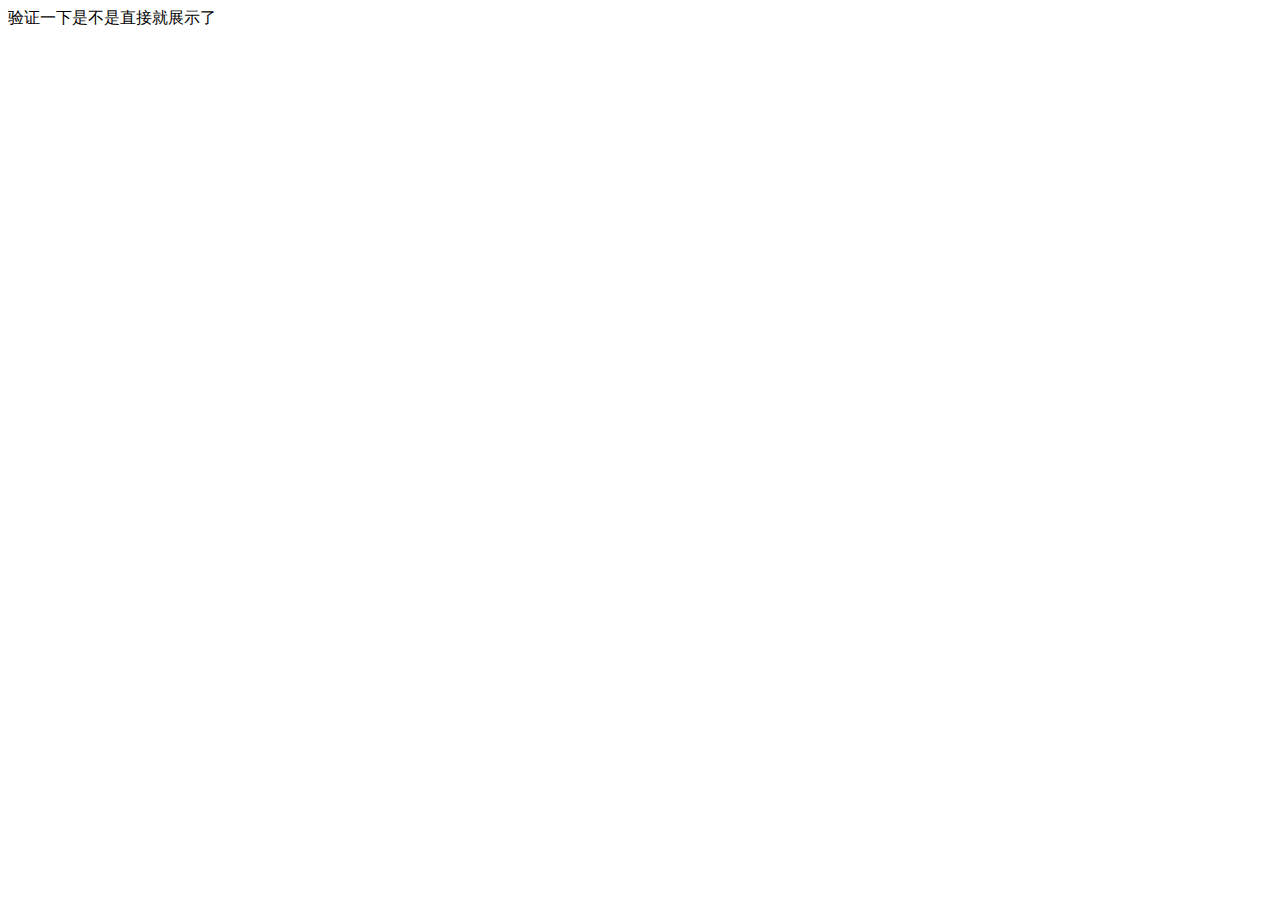
==== index.html @ a4663b34 "creat index" ====
<!DOCTYPE html>
<html lang="en">
<head>
    <meta charset="UTF-8">
    <meta name="viewport" content="width=device-width, initial-scale=1.0">
    <meta http-equiv="X-UA-Compatible" content="ie=edge">
    <title>Document</title>
</head>
<body>
    验证一下是不是直接就展示了
    
</body>
</html>
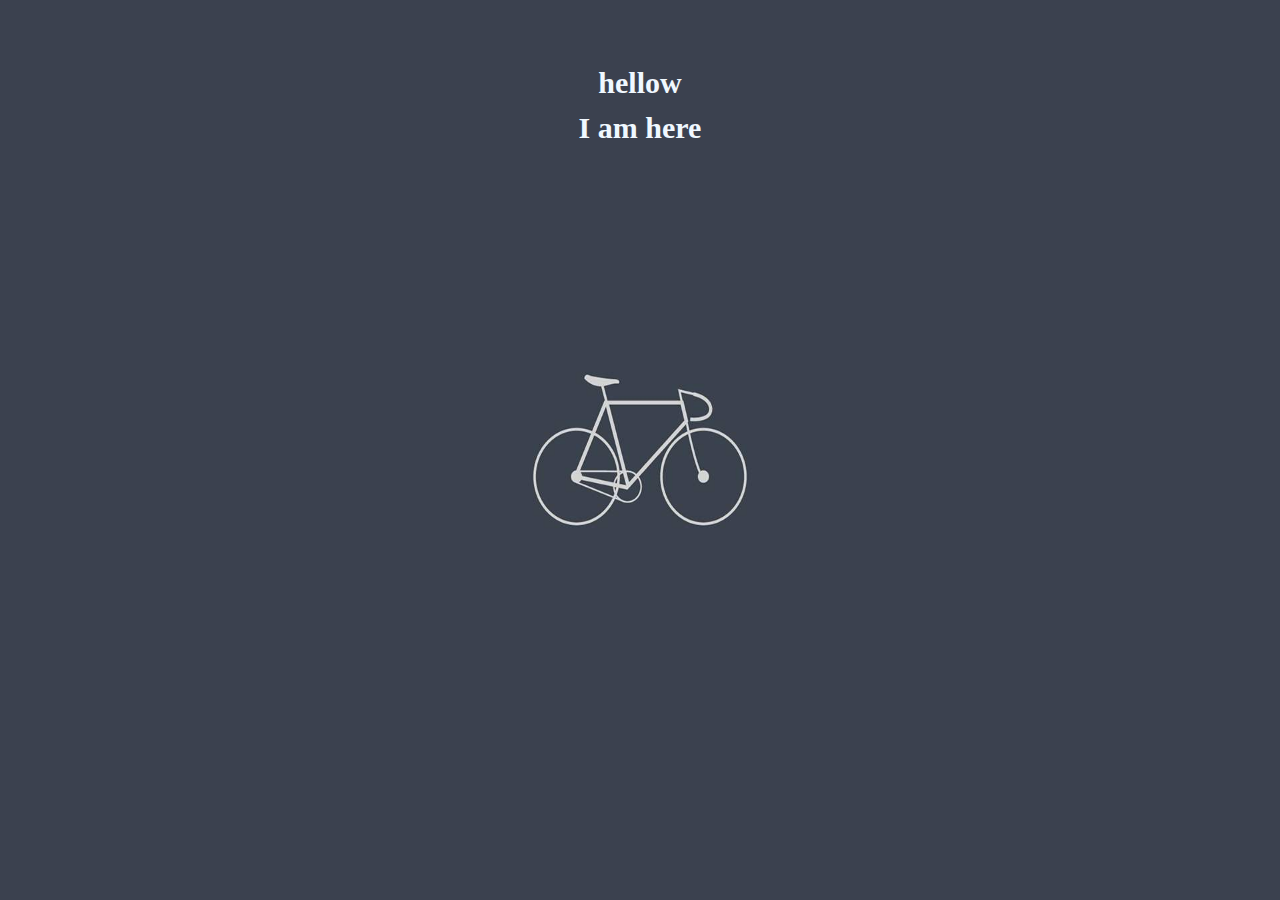
==== commit bf468957: "creat index add bg and txt" ====
--- a/index.html
+++ b/index.html
@@ -4,10 +4,15 @@
     <meta charset="UTF-8">
     <meta name="viewport" content="width=device-width, initial-scale=1.0">
     <meta http-equiv="X-UA-Compatible" content="ie=edge">
-    <title>Document</title>
+    <title>yh</title>
+    <link rel="stylesheet" href="./css/index.css">
 </head>
 <body>
-    验证一下是不是直接就展示了
-    
+   <div class="txt">
+       hellow <br/>
+        I am here
+   </div>
+
 </body>
+<script src="./js/index.js"></script>
 </html>--- a/css/index.css
+++ b/css/index.css
@@ -0,0 +1,20 @@
+html,body{
+    padding: 0;
+    margin: 0;
+    width: 100%;
+    height: 100%;
+}
+body{
+    background: url(../img/bg.jpg) no-repeat center/100% 100%;
+    display: flex;
+    justify-content: center;
+}
+.txt{
+    padding-top: 60px;
+    text-align: center;
+    color: aliceblue;
+    font-size: 30px;
+    font-weight: 900;
+    line-height: 45px;
+    
+}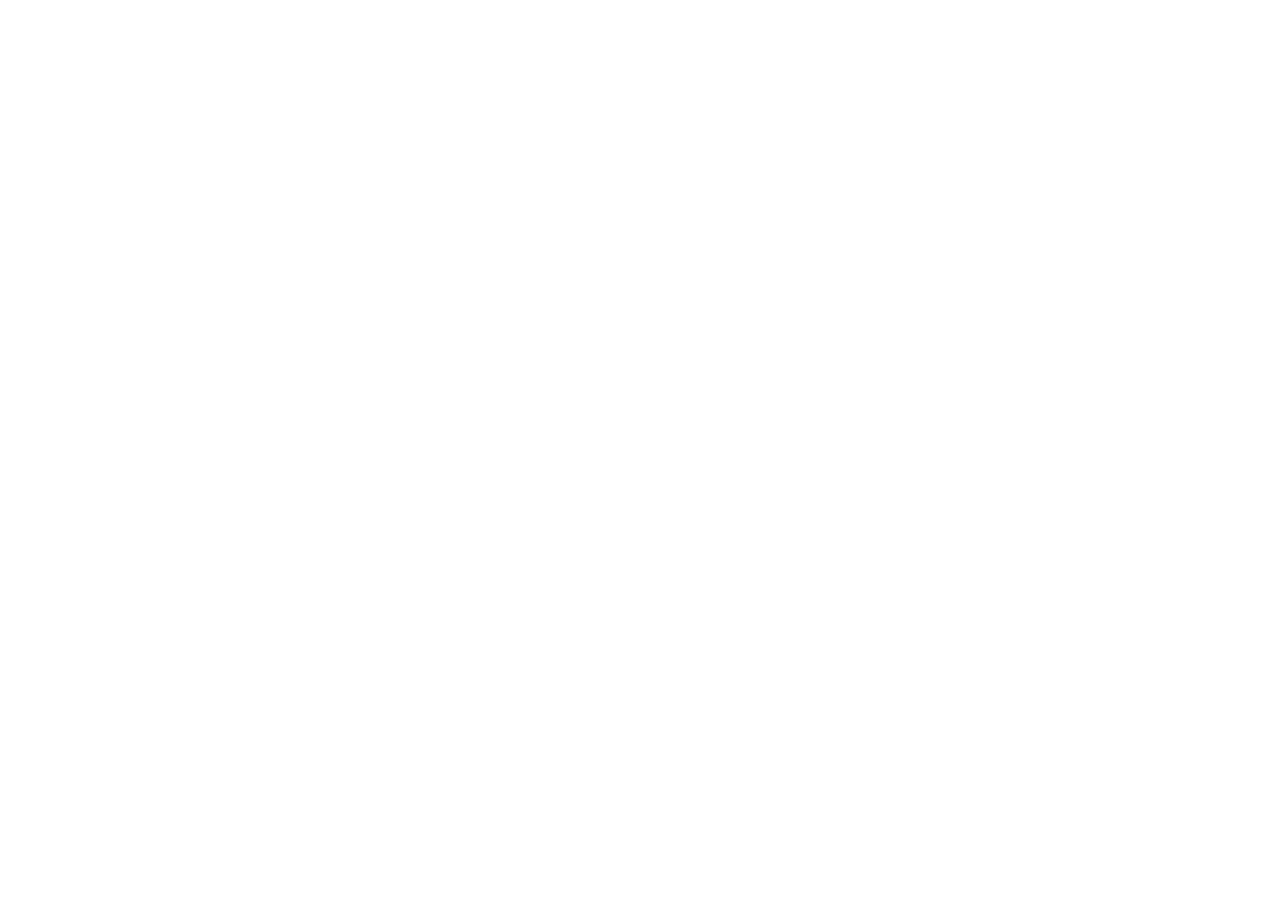
==== commit 286e7e68: "code" ====
--- a/index.html
+++ b/index.html
@@ -1,18 +1,120 @@
-<!DOCTYPE html>
-<html lang="en">
-<head>
-    <meta charset="UTF-8">
-    <meta name="viewport" content="width=device-width, initial-scale=1.0">
-    <meta http-equiv="X-UA-Compatible" content="ie=edge">
-    <title>yh</title>
-    <link rel="stylesheet" href="./css/index.css">
-</head>
-<body>
-   <div class="txt">
-       hellow <br/>
-        I am here
-   </div>
-
-</body>
-<script src="./js/index.js"></script>
-</html>+<!DOCTYPE html>
+<html>
+  <head>
+    <meta charset="utf-8">
+    <meta http-equiv="X-UA-Compatible" content="IE=edge">
+    <meta name="viewport" content="width=device-width, initial-scale=1.0">
+    <title>Ant Design Mobile | A Mobile Design Specification</title>
+    <link rel="icon" href="https://zos.alipayobjects.com/rmsportal/wIjMDnsrDoPPcIV.png" type="image/x-icon">
+    
+    <link rel="stylesheet" type="text/css" href="/index-1.css"/>
+    <link rel="stylesheet" type="text/css" href="/index-2.css"/>
+    
+    <!--[if lte IE 10]>
+    <script src="https://as.alipayobjects.com/g/component/??console-polyfill/0.2.2/index.js,es5-shim/4.5.7/es5-shim.min.js,es5-shim/4.5.7/es5-sham.min.js,html5shiv/3.7.2/html5shiv.min.js,media-match/2.0.2/media.match.min.js"></script>
+    <![endif]-->
+    <script>
+      if (!window.Intl) {
+        document.writeln('<script src="https://as.alipayobjects.com/g/component/intl/1.0.1/??Intl.js,locale-data/jsonp/en.js,locale-data/jsonp/zh.js">' + '<' + '/script>');
+      }
+      if(!window.Promise) {
+        document.writeln('<script src="https://as.alipayobjects.com/g/component/es6-promise/3.2.2/es6-promise.min.js"'+'>'+'<'+'/'+'script>');
+      }
+      // Enable Google Analytics
+      if (!location.port) {
+        /* eslint-disable */
+        (function(i,s,o,g,r,a,m){i['GoogleAnalyticsObject']=r;i[r]=i[r]||function(){
+            (i[r].q=i[r].q||[]).push(arguments)},i[r].l=1*new Date();a=s.createElement(o),
+          m=s.getElementsByTagName(o)[0];a.async=1;a.src=g;m.parentNode.insertBefore(a,m)
+        })(window,document,'script','//www.google-analytics.com/analytics.js','ga');
+        ga('create', 'UA-72788897-2', 'auto');
+        ga('send', 'pageview');
+        /* eslint-enable */
+      }
+     (function() {
+        function checkIfMobile() {
+          var ua = window.navigator.userAgent.toLowerCase();
+          if (ua.indexOf('android') !== -1 || ua.indexOf('iphone') !== -1) {
+            return true;
+          }
+          return false;
+        }
+        function checkIfCn() {
+          return window.navigator.language.toLowerCase() === 'zh-cn'; // wtf safari is 'zh-CN', while chrome and other is 'zh-CN'
+        }
+        if (checkIfMobile()) {
+          var url = location.port ? 'http://127.0.0.1:8002/' : window.location.origin + '/';
+          if (checkIfCn()) {
+            url = url + '?lang=zh-CN';
+          } else {
+            url = url + '?lang=en-US';
+          }
+          return location.href = url;
+        }
+        function isLocalStorageNameSupported() {
+          const testKey = 'test';
+          const storage = window.localStorage;
+          try {
+            storage.setItem(testKey, '1');
+            storage.removeItem(testKey);
+            return true;
+          } catch (error) {
+            return false;
+          }
+        }
+        // 优先级提高到所有静态资源的前面，语言不对，加载其他静态资源没意义
+        var pathname = location.pathname;
+        function isZhCN(pathname) {
+          return /-cn\/?$/.test(pathname);
+        }
+        function getLocalizedPathname(path, zhCN) {
+          var pathname = path.startsWith('/') ? path : '/' + path;
+          if (!zhCN) { // to enUS
+            return /\/?index-cn/.test(pathname) ? '/' : pathname.replace('-cn', '');
+          } else if (pathname === '/') {
+            return '/index-cn';
+          } else if (pathname.endsWith('/')) {
+            return pathname.replace(/\/$/, '-cn/');
+          }
+          return pathname + '-cn';
+        }
+        // 首页无视链接里面的语言设置 https://github.com/ant-design/ant-design/issues/4552
+        if (isLocalStorageNameSupported() && (pathname === '/' || pathname === '/index-cn')) {
+          var lang = (window.localStorage && localStorage.getItem('locale')) || (window.navigator.language.toLowerCase() === 'zh-cn' ? 'zh-CN' : 'en-US');
+          if ((lang === 'zh-CN') !== isZhCN(pathname)) {
+            location.pathname = getLocalizedPathname(pathname, lang === 'zh-CN');
+          }
+        }
+        document.documentElement.className += isZhCN(pathname) ? 'zh-cn' : 'en-us';
+      })()
+    </script>
+    <!-- Hotjar Tracking Code for mobile.ant.design -->
+    <!-- <script>
+        (function(h,o,t,j,a,r){
+            h.hj=h.hj||function(){(h.hj.q=h.hj.q||[]).push(arguments)};
+            h._hjSettings={hjid:475793,hjsv:5};
+            a=o.getElementsByTagName('head')[0];
+            r=o.createElement('script');r.async=1;
+            r.src=t+h._hjSettings.hjid+j+h._hjSettings.hjsv;
+            a.appendChild(r);
+        })(window,document,'//static.hotjar.com/c/hotjar-','.js?sv=');
+    </script> -->
+  </head>
+  <body>
+    <div id="react-content"></div>
+    
+      
+      <script src="https://unpkg.com/react@16/umd/react.production.min.js"></script>
+      <script src="https://unpkg.com/react-dom@16/umd/react-dom.production.min.js"></script>
+      
+      <!-- react-router@3.0.5 -->
+      <script src="https://gw.alipayobjects.com/os/rmsportal/cazbJtoQZXZDNurlPtJd.js"></script>
+    
+    <!-- history@3.2.1 -->
+    <script src="https://os.alipayobjects.com/rmsportal/VnttsLkEQmyLDBBluBQq.js"></script>
+    <!-- babel-polyfill@6.20.0 -->
+    <script src="https://os.alipayobjects.com/rmsportal/wzWaWInUcXErDyTwvySY.js"></script>
+    <script src="/common.js"></script>
+    <script src="/index.js"></script>
+  </body>
+</html>
--- a/index-1.css
+++ b/index-1.css
@@ -0,0 +1,8 @@
+#nprogress{pointer-events:none}#nprogress .bar{background:#29d;position:fixed;z-index:1031;top:0;left:0;width:100%;height:2px}#nprogress .peg{display:block;position:absolute;right:0;width:100px;height:100%;-webkit-box-shadow:0 0 10px #29d,0 0 5px #29d;box-shadow:0 0 10px #29d,0 0 5px #29d;opacity:1;-webkit-transform:rotate(3deg) translateY(-4px);-ms-transform:rotate(3deg) translateY(-4px);transform:rotate(3deg) translateY(-4px)}#nprogress .spinner{display:block;position:fixed;z-index:1031;top:15px;right:15px}#nprogress .spinner-icon{width:18px;height:18px;-webkit-box-sizing:border-box;box-sizing:border-box;border:2px solid transparent;border-top-color:#29d;border-left-color:#29d;border-radius:50%;-webkit-animation:nprogress-spinner .4s linear infinite;animation:nprogress-spinner .4s linear infinite}.nprogress-custom-parent{overflow:hidden;position:relative}.nprogress-custom-parent #nprogress .bar,.nprogress-custom-parent #nprogress .spinner{position:absolute}@-webkit-keyframes nprogress-spinner{0%{-webkit-transform:rotate(0deg)}to{-webkit-transform:rotate(1turn)}}@keyframes nprogress-spinner{0%{-webkit-transform:rotate(0deg);transform:rotate(0deg)}to{-webkit-transform:rotate(1turn);transform:rotate(1turn)}}.github-btn{font:700 11px/14px Helvetica Neue,Helvetica,Arial,sans-serif;height:20px;overflow:hidden}.gh-btn,.gh-count,.gh-ico{float:left}.gh-btn,.gh-count{padding:2px 5px 2px 4px;color:#333;text-decoration:none;white-space:nowrap;cursor:pointer;border-radius:3px}.gh-btn{background-color:#eee;background-image:-webkit-gradient(linear,left top,left bottom,color-stop(0,#fcfcfc),color-stop(100%,#eee));background-image:-webkit-linear-gradient(top,#fcfcfc,#eee);background-image:-webkit-gradient(linear,left top,left bottom,color-stop(0,#fcfcfc),to(#eee));background-image:linear-gradient(180deg,#fcfcfc 0,#eee);filter:progid:DXImageTransform.Microsoft.gradient(startColorstr="#fcfcfc",endColorstr="#eeeeee",GradientType=0);background-repeat:no-repeat;border:1px solid #d5d5d5}.gh-btn:focus,.gh-btn:hover{text-decoration:none;background-color:#ddd;background-image:-webkit-gradient(linear,left top,left bottom,color-stop(0,#eee),color-stop(100%,#ddd));background-image:-webkit-linear-gradient(top,#eee,#ddd);background-image:-webkit-gradient(linear,left top,left bottom,color-stop(0,#eee),to(#ddd));background-image:linear-gradient(180deg,#eee 0,#ddd);filter:progid:DXImageTransform.Microsoft.gradient(startColorstr="#eeeeee",endColorstr="#dddddd",GradientType=0);border-color:#ccc}.gh-btn:active{background-image:none;background-color:#dcdcdc;border-color:#b5b5b5;-webkit-box-shadow:inset 0 2px 4px rgba(0,0,0,.15);box-shadow:inset 0 2px 4px rgba(0,0,0,.15)}.gh-ico{width:14px;height:14px;margin-right:4px;background-image:url("[data-uri]");background-size:100% 100%;background-repeat:no-repeat}.gh-count{position:relative;display:none;margin-left:4px;background-color:#fafafa;border:1px solid #d4d4d4}.gh-count:focus,.gh-count:hover{color:#4183c4}.gh-count:after,.gh-count:before{content:"";position:absolute;display:inline-block;width:0;height:0;border-color:transparent;border-style:solid}.gh-count:before{top:50%;left:-3px;margin-top:-4px;border-width:4px 4px 4px 0;border-right-color:#fafafa}.gh-count:after{top:50%;left:-4px;z-index:-1;margin-top:-5px;border-width:5px 5px 5px 0;border-right-color:#d4d4d4}.github-btn-large{height:30px}.github-btn-large .gh-btn,.github-btn-large .gh-count{padding:3px 10px 3px 8px;font-size:16px;line-height:22px;border-radius:4px}.github-btn-large .gh-ico{width:20px;height:20px}.github-btn-large .gh-count{margin-left:6px}.github-btn-large .gh-count:before{left:-5px;margin-top:-6px;border-width:6px 6px 6px 0}.github-btn-large .gh-count:after{left:-6px;margin-top:-7px;border-width:7px 7px 7px 0}/*!
+ * 
+ * antd v3.26.18
+ * 
+ * Copyright 2015-present, Alipay, Inc.
+ * All rights reserved.
+ *       
+ */body,html{width:100%;height:100%}input::-ms-clear,input::-ms-reveal{display:none}*,:after,:before{-webkit-box-sizing:border-box;box-sizing:border-box}html{font-family:sans-serif;line-height:1.15;-webkit-text-size-adjust:100%;-ms-text-size-adjust:100%;-ms-overflow-style:scrollbar;-webkit-tap-highlight-color:rgba(0,0,0,0)}@-ms-viewport{width:device-width}article,aside,dialog,figcaption,figure,footer,header,hgroup,main,nav,section{display:block}body{margin:0;color:rgba(0,0,0,.65);font-size:14px;font-family:-apple-system,BlinkMacSystemFont,Segoe UI,PingFang SC,Hiragino Sans GB,Microsoft YaHei,Helvetica Neue,Helvetica,Arial,sans-serif;font-variant:tabular-nums;line-height:1.5;background-color:#fff;-webkit-font-feature-settings:"tnum";font-feature-settings:"tnum"}[tabindex="-1"]:focus{outline:none!important}hr{-webkit-box-sizing:content-box;box-sizing:content-box;height:0;overflow:visible}h1,h2,h3,h4,h5,h6{margin-top:0;margin-bottom:.5em;color:rgba(0,0,0,.85);font-weight:500}p{margin-top:0;margin-bottom:1em}abbr[data-original-title],abbr[title]{text-decoration:underline;-webkit-text-decoration:underline dotted;text-decoration:underline dotted;border-bottom:0;cursor:help}address{margin-bottom:1em;font-style:normal;line-height:inherit}input[type=number],input[type=password],input[type=text],textarea{-webkit-appearance:none}dl,ol,ul{margin-top:0;margin-bottom:1em}ol ol,ol ul,ul ol,ul ul{margin-bottom:0}dt{font-weight:500}dd{margin-bottom:.5em;margin-left:0}blockquote{margin:0 0 1em}dfn{font-style:italic}b,strong{font-weight:bolder}small{font-size:80%}sub,sup{position:relative;font-size:75%;line-height:0;vertical-align:baseline}sub{bottom:-.25em}sup{top:-.5em}a{color:#1890ff;text-decoration:none;background-color:transparent;outline:none;cursor:pointer;-webkit-transition:color .3s;transition:color .3s;-webkit-text-decoration-skip:objects}a:hover{color:#40a9ff}a:active{color:#096dd9}a:active,a:hover{text-decoration:none;outline:0}a[disabled]{color:rgba(0,0,0,.25);cursor:not-allowed;pointer-events:none}code,kbd,pre,samp{font-size:1em;font-family:SFMono-Regular,Consolas,Liberation Mono,Menlo,Courier,monospace}pre{margin-top:0;margin-bottom:1em;overflow:auto}figure{margin:0 0 1em}img{vertical-align:middle;border-style:none}svg:not(:root){overflow:hidden}[role=button],a,area,button,input:not([type=range]),label,select,summary,textarea{-ms-touch-action:manipulation;touch-action:manipulation}table{border-collapse:collapse}caption{padding-top:.75em;padding-bottom:.3em;color:rgba(0,0,0,.45);text-align:left;caption-side:bottom}th{text-align:inherit}button,input,optgroup,select,textarea{margin:0;color:inherit;font-size:inherit;font-family:inherit;line-height:inherit}button,input{overflow:visible}button,select{text-transform:none}[type=reset],[type=submit],button,html [type=button]{-webkit-appearance:button}[type=button]::-moz-focus-inner,[type=reset]::-moz-focus-inner,[type=submit]::-moz-focus-inner,button::-moz-focus-inner{padding:0;border-style:none}input[type=checkbox],input[type=radio]{-webkit-box-sizing:border-box;box-sizing:border-box;padding:0}input[type=date],input[type=datetime-local],input[type=month],input[type=time]{-webkit-appearance:listbox}textarea{overflow:auto;resize:vertical}fieldset{min-width:0;margin:0;padding:0;border:0}legend{display:block;width:100%;max-width:100%;margin-bottom:.5em;padding:0;color:inherit;font-size:1.5em;line-height:inherit;white-space:normal}progress{vertical-align:baseline}[type=number]::-webkit-inner-spin-button,[type=number]::-webkit-outer-spin-button{height:auto}[type=search]{outline-offset:-2px;-webkit-appearance:none}[type=search]::-webkit-search-cancel-button,[type=search]::-webkit-search-decoration{-webkit-appearance:none}::-webkit-file-upload-button{font:inherit;-webkit-appearance:button}output{display:inline-block}summary{display:list-item}template{display:none}[hidden]{display:none!important}mark{padding:.2em;background-color:#feffe6}::-moz-selection{color:#fff;background:#1890ff}::selection{color:#fff;background:#1890ff}.clearfix{zoom:1}.clearfix:after,.clearfix:before{display:table;content:""}.clearfix:after{clear:both}.anticon{display:inline-block;color:inherit;font-style:normal;line-height:0;text-align:center;text-transform:none;vertical-align:-.125em;text-rendering:optimizeLegibility;-webkit-font-smoothing:antialiased;-moz-osx-font-smoothing:grayscale}.anticon>*{line-height:1}.anticon svg{display:inline-block}.anticon:before{display:none}.anticon .anticon-icon{display:block}.anticon[tabindex]{cursor:pointer}.anticon-spin,.anticon-spin:before{display:inline-block;-webkit-animation:loadingCircle 1s infinite linear;animation:loadingCircle 1s infinite linear}.fade-appear,.fade-enter,.fade-leave{-webkit-animation-duration:.2s;animation-duration:.2s;-webkit-animation-fill-mode:both;animation-fill-mode:both;-webkit-animation-play-state:paused;animation-play-state:paused}.fade-appear.fade-appear-active,.fade-enter.fade-enter-active{-webkit-animation-name:antFadeIn;animation-name:antFadeIn;-webkit-animation-play-state:running;animation-play-state:running}.fade-leave.fade-leave-active{-webkit-animation-name:antFadeOut;animation-name:antFadeOut;-webkit-animation-play-state:running;animation-play-state:running;pointer-events:none}.fade-appear,.fade-enter{opacity:0}.fade-appear,.fade-enter,.fade-leave{-webkit-animation-timing-function:linear;animation-timing-function:linear}@-webkit-keyframes antFadeIn{0%{opacity:0}to{opacity:1}}@keyframes antFadeIn{0%{opacity:0}to{opacity:1}}@-webkit-keyframes antFadeOut{0%{opacity:1}to{opacity:0}}@keyframes antFadeOut{0%{opacity:1}to{opacity:0}}.move-up-appear,.move-up-enter,.move-up-leave{-webkit-animation-duration:.2s;animation-duration:.2s;-webkit-animation-fill-mode:both;animation-fill-mode:both;-webkit-animation-play-state:paused;animation-play-state:paused}.move-up-appear.move-up-appear-active,.move-up-enter.move-up-enter-active{-webkit-animation-name:antMoveUpIn;animation-name:antMoveUpIn;-webkit-animation-play-state:running;animation-play-state:running}.move-up-leave.move-up-leave-active{-webkit-animation-name:antMoveUpOut;animation-name:antMoveUpOut;-webkit-animation-play-state:running;animation-play-state:running;pointer-events:none}.move-up-appear,.move-up-enter{opacity:0;-webkit-animation-timing-function:cubic-bezier(.08,.82,.17,1);animation-timing-function:cubic-bezier(.08,.82,.17,1)}.move-up-leave{-webkit-animation-timing-function:cubic-bezier(.6,.04,.98,.34);animation-timing-function:cubic-bezier(.6,.04,.98,.34)}.move-down-appear,.move-down-enter,.move-down-leave{-webkit-animation-duration:.2s;animation-duration:.2s;-webkit-animation-fill-mode:both;animation-fill-mode:both;-webkit-animation-play-state:paused;animation-play-state:paused}.move-down-appear.move-down-appear-active,.move-down-enter.move-down-enter-active{-webkit-animation-name:antMoveDownIn;animation-name:antMoveDownIn;-webkit-animation-play-state:running;animation-play-state:running}.move-down-leave.move-down-leave-active{-webkit-animation-name:antMoveDownOut;animation-name:antMoveDownOut;-webkit-animation-play-state:running;animation-play-state:running;pointer-events:none}.move-down-appear,.move-down-enter{opacity:0;-webkit-animation-timing-function:cubic-bezier(.08,.82,.17,1);animation-timing-function:cubic-bezier(.08,.82,.17,1)}.move-down-leave{-webkit-animation-timing-function:cubic-bezier(.6,.04,.98,.34);animation-timing-function:cubic-bezier(.6,.04,.98,.34)}.move-left-appear,.move-left-enter,.move-left-leave{-webkit-animation-duration:.2s;animation-duration:.2s;-webkit-animation-fill-mode:both;animation-fill-mode:both;-webkit-animation-play-state:paused;animation-play-state:paused}.move-left-appear.move-left-appear-active,.move-left-enter.move-left-enter-active{-webkit-animation-name:antMoveLeftIn;animation-name:antMoveLeftIn;-webkit-animation-play-state:running;animation-play-state:running}.move-left-leave.move-left-leave-active{-webkit-animation-name:antMoveLeftOut;animation-name:antMoveLeftOut;-webkit-animation-play-state:running;animation-play-state:running;pointer-events:none}.move-left-appear,.move-left-enter{opacity:0;-webkit-animation-timing-function:cubic-bezier(.08,.82,.17,1);animation-timing-function:cubic-bezier(.08,.82,.17,1)}.move-left-leave{-webkit-animation-timing-function:cubic-bezier(.6,.04,.98,.34);animation-timing-function:cubic-bezier(.6,.04,.98,.34)}.move-right-appear,.move-right-enter,.move-right-leave{-webkit-animation-duration:.2s;animation-duration:.2s;-webkit-animation-fill-mode:both;animation-fill-mode:both;-webkit-animation-play-state:paused;animation-play-state:paused}.move-right-appear.move-right-appear-active,.move-right-enter.move-right-enter-active{-webkit-animation-name:antMoveRightIn;animation-name:antMoveRightIn;-webkit-animation-play-state:running;animation-play-state:running}.move-right-leave.move-right-leave-active{-webkit-animation-name:antMoveRightOut;animation-name:antMoveRightOut;-webkit-animation-play-state:running;animation-play-state:running;pointer-events:none}.move-right-appear,.move-right-enter{opacity:0;-webkit-animation-timing-function:cubic-bezier(.08,.82,.17,1);animation-timing-function:cubic-bezier(.08,.82,.17,1)}.move-right-leave{-webkit-animation-timing-function:cubic-bezier(.6,.04,.98,.34);animation-timing-function:cubic-bezier(.6,.04,.98,.34)}@-webkit-keyframes antMoveDownIn{0%{-webkit-transform:translateY(100%);transform:translateY(100%);-webkit-transform-origin:0 0;transform-origin:0 0;opacity:0}to{-webkit-transform:translateY(0);transform:translateY(0);-webkit-transform-origin:0 0;transform-origin:0 0;opacity:1}}@keyframes antMoveDownIn{0%{-webkit-transform:translateY(100%);transform:translateY(100%);-webkit-transform-origin:0 0;transform-origin:0 0;opacity:0}to{-webkit-transform:translateY(0);transform:translateY(0);-webkit-transform-origin:0 0;transform-origin:0 0;opacity:1}}@-webkit-keyframes antMoveDownOut{0%{-webkit-transform:translateY(0);transform:translateY(0);-webkit-transform-origin:0 0;transform-origin:0 0;opacity:1}to{-webkit-transform:translateY(100%);transform:translateY(100%);-webkit-transform-origin:0 0;transform-origin:0 0;opacity:0}}@keyframes antMoveDownOut{0%{-webkit-transform:translateY(0);transform:translateY(0);-webkit-transform-origin:0 0;transform-origin:0 0;opacity:1}to{-webkit-transform:translateY(100%);transform:translateY(100%);-webkit-transform-origin:0 0;transform-origin:0 0;opacity:0}}@-webkit-keyframes antMoveLeftIn{0%{-webkit-transform:translateX(-100%);transform:translateX(-100%);-webkit-transform-origin:0 0;transform-origin:0 0;opacity:0}to{-webkit-transform:translateX(0);transform:translateX(0);-webkit-transform-origin:0 0;transform-origin:0 0;opacity:1}}@keyframes antMoveLeftIn{0%{-webkit-transform:translateX(-100%);transform:translateX(-100%);-webkit-transform-origin:0 0;transform-origin:0 0;opacity:0}to{-webkit-transform:translateX(0);transform:translateX(0);-webkit-transform-origin:0 0;transform-origin:0 0;opacity:1}}@-webkit-keyframes antMoveLeftOut{0%{-webkit-transform:translateX(0);transform:translateX(0);-webkit-transform-origin:0 0;transform-origin:0 0;opacity:1}to{-webkit-transform:translateX(-100%);transform:translateX(-100%);-webkit-transform-origin:0 0;transform-origin:0 0;opacity:0}}@keyframes antMoveLeftOut{0%{-webkit-transform:translateX(0);transform:translateX(0);-webkit-transform-origin:0 0;transform-origin:0 0;opacity:1}to{-webkit-transform:translateX(-100%);transform:translateX(-100%);-webkit-transform-origin:0 0;transform-origin:0 0;opacity:0}}@-webkit-keyframes antMoveRightIn{0%{-webkit-transform:translateX(100%);transform:translateX(100%);-webkit-transform-origin:0 0;transform-origin:0 0;opacity:0}to{-webkit-transform:translateX(0);transform:translateX(0);-webkit-transform-origin:0 0;transform-origin:0 0;opacity:1}}@keyframes antMoveRightIn{0%{-webkit-transform:translateX(100%);transform:translateX(100%);-webkit-transform-origin:0 0;transform-origin:0 0;opacity:0}to{-webkit-transform:translateX(0);transform:translateX(0);-webkit-transform-origin:0 0;transform-origin:0 0;opacity:1}}@-webkit-keyframes antMoveRightOut{0%{-webkit-transform:translateX(0);transform:translateX(0);-webkit-transform-origin:0 0;transform-origin:0 0;opacity:1}to{-webkit-transform:translateX(100%);transform:translateX(100%);-webkit-transform-origin:0 0;transform-origin:0 0;opacity:0}}@keyframes antMoveRightOut{0%{-webkit-transform:translateX(0);transform:translateX(0);-webkit-transform-origin:0 0;transform-origin:0 0;opacity:1}to{-webkit-transform:translateX(100%);transform:translateX(100%);-webkit-transform-origin:0 0;transform-origin:0 0;opacity:0}}@-webkit-keyframes antMoveUpIn{0%{-webkit-transform:translateY(-100%);transform:translateY(-100%);-webkit-transform-origin:0 0;transform-origin:0 0;opacity:0}to{-webkit-transform:translateY(0);transform:translateY(0);-webkit-transform-origin:0 0;transform-origin:0 0;opacity:1}}@keyframes antMoveUpIn{0%{-webkit-transform:translateY(-100%);transform:translateY(-100%);-webkit-transform-origin:0 0;transform-origin:0 0;opacity:0}to{-webkit-transform:translateY(0);transform:translateY(0);-webkit-transform-origin:0 0;transform-origin:0 0;opacity:1}}@-webkit-keyframes antMoveUpOut{0%{-webkit-transform:translateY(0);transform:translateY(0);-webkit-transform-origin:0 0;transform-origin:0 0;opacity:1}to{-webkit-transform:translateY(-100%);transform:translateY(-100%);-webkit-transform-origin:0 0;transform-origin:0 0;opacity:0}}@keyframes antMoveUpOut{0%{-webkit-transform:translateY(0);transform:translateY(0);-webkit-transform-origin:0 0;transform-origin:0 0;opacity:1}to{-webkit-transform:translateY(-100%);transform:translateY(-100%);-webkit-transform-origin:0 0;transform-origin:0 0;opacity:0}}@-webkit-keyframes loadingCircle{to{-webkit-transform:rotate(1turn);transform:rotate(1turn)}}@keyframes loadingCircle{to{-webkit-transform:rotate(1turn);transform:rotate(1turn)}}[ant-click-animating-without-extra-node=true],[ant-click-animating=true]{position:relative}html{--antd-wave-shadow-color:#1890ff}.ant-click-animating-node,[ant-click-animating-without-extra-node=true]:after{position:absolute;top:0;right:0;bottom:0;left:0;display:block;border-radius:inherit;-webkit-box-shadow:0 0 0 0 #1890ff;box-shadow:0 0 0 0 #1890ff;-webkit-box-shadow:0 0 0 0 var(--antd-wave-shadow-color);box-shadow:0 0 0 0 var(--antd-wave-shadow-color);opacity:.2;-webkit-animation:fadeEffect 2s cubic-bezier(.08,.82,.17,1),waveEffect .4s cubic-bezier(.08,.82,.17,1);animation:fadeEffect 2s cubic-bezier(.08,.82,.17,1),waveEffect .4s cubic-bezier(.08,.82,.17,1);-webkit-animation-fill-mode:forwards;animation-fill-mode:forwards;content:"";pointer-events:none}@-webkit-keyframes waveEffect{to{-webkit-box-shadow:0 0 0 #1890ff;box-shadow:0 0 0 #1890ff;-webkit-box-shadow:0 0 0 6px var(--antd-wave-shadow-color);box-shadow:0 0 0 6px var(--antd-wave-shadow-color)}}@keyframes waveEffect{to{-webkit-box-shadow:0 0 0 #1890ff;box-shadow:0 0 0 #1890ff;-webkit-box-shadow:0 0 0 6px var(--antd-wave-shadow-color);box-shadow:0 0 0 6px var(--antd-wave-shadow-color)}}@-webkit-keyframes fadeEffect{to{opacity:0}}@keyframes fadeEffect{to{opacity:0}}.slide-up-appear,.slide-up-enter,.slide-up-leave{-webkit-animation-duration:.2s;animation-duration:.2s;-webkit-animation-fill-mode:both;animation-fill-mode:both;-webkit-animation-play-state:paused;animation-play-state:paused}.slide-up-appear.slide-up-appear-active,.slide-up-enter.slide-up-enter-active{-webkit-animation-name:antSlideUpIn;animation-name:antSlideUpIn;-webkit-animation-play-state:running;animation-play-state:running}.slide-up-leave.slide-up-leave-active{-webkit-animation-name:antSlideUpOut;animation-name:antSlideUpOut;-webkit-animation-play-state:running;animation-play-state:running;pointer-events:none}.slide-up-appear,.slide-up-enter{opacity:0;-webkit-animation-timing-function:cubic-bezier(.23,1,.32,1);animation-timing-function:cubic-bezier(.23,1,.32,1)}.slide-up-leave{-webkit-animation-timing-function:cubic-bezier(.755,.05,.855,.06);animation-timing-function:cubic-bezier(.755,.05,.855,.06)}.slide-down-appear,.slide-down-enter,.slide-down-leave{-webkit-animation-duration:.2s;animation-duration:.2s;-webkit-animation-fill-mode:both;animation-fill-mode:both;-webkit-animation-play-state:paused;animation-play-state:paused}.slide-down-appear.slide-down-appear-active,.slide-down-enter.slide-down-enter-active{-webkit-animation-name:antSlideDownIn;animation-name:antSlideDownIn;-webkit-animation-play-state:running;animation-play-state:running}.slide-down-leave.slide-down-leave-active{-webkit-animation-name:antSlideDownOut;animation-name:antSlideDownOut;-webkit-animation-play-state:running;animation-play-state:running;pointer-events:none}.slide-down-appear,.slide-down-enter{opacity:0;-webkit-animation-timing-function:cubic-bezier(.23,1,.32,1);animation-timing-function:cubic-bezier(.23,1,.32,1)}.slide-down-leave{-webkit-animation-timing-function:cubic-bezier(.755,.05,.855,.06);animation-timing-function:cubic-bezier(.755,.05,.855,.06)}.slide-left-appear,.slide-left-enter,.slide-left-leave{-webkit-animation-duration:.2s;animation-duration:.2s;-webkit-animation-fill-mode:both;animation-fill-mode:both;-webkit-animation-play-state:paused;animation-play-state:paused}.slide-left-appear.slide-left-appear-active,.slide-left-enter.slide-left-enter-active{-webkit-animation-name:antSlideLeftIn;animation-name:antSlideLeftIn;-webkit-animation-play-state:running;animation-play-state:running}.slide-left-leave.slide-left-leave-active{-webkit-animation-name:antSlideLeftOut;animation-name:antSlideLeftOut;-webkit-animation-play-state:running;animation-play-state:running;pointer-events:none}.slide-left-appear,.slide-left-enter{opacity:0;-webkit-animation-timing-function:cubic-bezier(.23,1,.32,1);animation-timing-function:cubic-bezier(.23,1,.32,1)}.slide-left-leave{-webkit-animation-timing-function:cubic-bezier(.755,.05,.855,.06);animation-timing-function:cubic-bezier(.755,.05,.855,.06)}.slide-right-appear,.slide-right-enter,.slide-right-leave{-webkit-animation-duration:.2s;animation-duration:.2s;-webkit-animation-fill-mode:both;animation-fill-mode:both;-webkit-animation-play-state:paused;animation-play-state:paused}.slide-right-appear.slide-right-appear-active,.slide-right-enter.slide-right-enter-active{-webkit-animation-name:antSlideRightIn;animation-name:antSlideRightIn;-webkit-animation-play-state:running;animation-play-state:running}.slide-right-leave.slide-right-leave-active{-webkit-animation-name:antSlideRightOut;animation-name:antSlideRightOut;-webkit-animation-play-state:running;animation-play-state:running;pointer-events:none}.slide-right-appear,.slide-right-enter{opacity:0;-webkit-animation-timing-function:cubic-bezier(.23,1,.32,1);animation-timing-function:cubic-bezier(.23,1,.32,1)}.slide-right-leave{-webkit-animation-timing-function:cubic-bezier(.755,.05,.855,.06);animation-timing-function:cubic-bezier(.755,.05,.855,.06)}@-webkit-keyframes antSlideUpIn{0%{-webkit-transform:scaleY(.8);transform:scaleY(.8);-webkit-transform-origin:0 0;transform-origin:0 0;opacity:0}to{-webkit-transform:scaleY(1);transform:scaleY(1);-webkit-transform-origin:0 0;transform-origin:0 0;opacity:1}}@keyframes antSlideUpIn{0%{-webkit-transform:scaleY(.8);transform:scaleY(.8);-webkit-transform-origin:0 0;transform-origin:0 0;opacity:0}to{-webkit-transform:scaleY(1);transform:scaleY(1);-webkit-transform-origin:0 0;transform-origin:0 0;opacity:1}}@-webkit-keyframes antSlideUpOut{0%{-webkit-transform:scaleY(1);transform:scaleY(1);-webkit-transform-origin:0 0;transform-origin:0 0;opacity:1}to{-webkit-transform:scaleY(.8);transform:scaleY(.8);-webkit-transform-origin:0 0;transform-origin:0 0;opacity:0}}@keyframes antSlideUpOut{0%{-webkit-transform:scaleY(1);transform:scaleY(1);-webkit-transform-origin:0 0;transform-origin:0 0;opacity:1}to{-webkit-transform:scaleY(.8);transform:scaleY(.8);-webkit-transform-origin:0 0;transform-origin:0 0;opacity:0}}@-webkit-keyframes antSlideDownIn{0%{-webkit-transform:scaleY(.8);transform:scaleY(.8);-webkit-transform-origin:100% 100%;transform-origin:100% 100%;opacity:0}to{-webkit-transform:scaleY(1);transform:scaleY(1);-webkit-transform-origin:100% 100%;transform-origin:100% 100%;opacity:1}}@keyframes antSlideDownIn{0%{-webkit-transform:scaleY(.8);transform:scaleY(.8);-webkit-transform-origin:100% 100%;transform-origin:100% 100%;opacity:0}to{-webkit-transform:scaleY(1);transform:scaleY(1);-webkit-transform-origin:100% 100%;transform-origin:100% 100%;opacity:1}}@-webkit-keyframes antSlideDownOut{0%{-webkit-transform:scaleY(1);transform:scaleY(1);-webkit-transform-origin:100% 100%;transform-origin:100% 100%;opacity:1}to{-webkit-transform:scaleY(.8);transform:scaleY(.8);-webkit-transform-origin:100% 100%;transform-origin:100% 100%;opacity:0}}@keyframes antSlideDownOut{0%{-webkit-transform:scaleY(1);transform:scaleY(1);-webkit-transform-origin:100% 100%;transform-origin:100% 100%;opacity:1}to{-webkit-transform:scaleY(.8);transform:scaleY(.8);-webkit-transform-origin:100% 100%;transform-origin:100% 100%;opacity:0}}@-webkit-keyframes antSlideLeftIn{0%{-webkit-transform:scaleX(.8);transform:scaleX(.8);-webkit-transform-origin:0 0;transform-origin:0 0;opacity:0}to{-webkit-transform:scaleX(1);transform:scaleX(1);-webkit-transform-origin:0 0;transform-origin:0 0;opacity:1}}@keyframes antSlideLeftIn{0%{-webkit-transform:scaleX(.8);transform:scaleX(.8);-webkit-transform-origin:0 0;transform-origin:0 0;opacity:0}to{-webkit-transform:scaleX(1);transform:scaleX(1);-webkit-transform-origin:0 0;transform-origin:0 0;opacity:1}}@-webkit-keyframes antSlideLeftOut{0%{-webkit-transform:scaleX(1);transform:scaleX(1);-webkit-transform-origin:0 0;transform-origin:0 0;opacity:1}to{-webkit-transform:scaleX(.8);transform:scaleX(.8);-webkit-transform-origin:0 0;transform-origin:0 0;opacity:0}}@keyframes antSlideLeftOut{0%{-webkit-transform:scaleX(1);transform:scaleX(1);-webkit-transform-origin:0 0;transform-origin:0 0;opacity:1}to{-webkit-transform:scaleX(.8);transform:scaleX(.8);-webkit-transform-origin:0 0;transform-origin:0 0;opacity:0}}@-webkit-keyframes antSlideRightIn{0%{-webkit-transform:scaleX(.8);transform:scaleX(.8);-webkit-transform-origin:100% 0;transform-origin:100% 0;opacity:0}to{-webkit-transform:scaleX(1);transform:scaleX(1);-webkit-transform-origin:100% 0;transform-origin:100% 0;opacity:1}}@keyframes antSlideRightIn{0%{-webkit-transform:scaleX(.8);transform:scaleX(.8);-webkit-transform-origin:100% 0;transform-origin:100% 0;opacity:0}to{-webkit-transform:scaleX(1);transform:scaleX(1);-webkit-transform-origin:100% 0;transform-origin:100% 0;opacity:1}}@-webkit-keyframes antSlideRightOut{0%{-webkit-transform:scaleX(1);transform:scaleX(1);-webkit-transform-origin:100% 0;transform-origin:100% 0;opacity:1}to{-webkit-transform:scaleX(.8);transform:scaleX(.8);-webkit-transform-origin:100% 0;transform-origin:100% 0;opacity:0}}@keyframes antSlideRightOut{0%{-webkit-transform:scaleX(1);transform:scaleX(1);-webkit-transform-origin:100% 0;transform-origin:100% 0;opacity:1}to{-webkit-transform:scaleX(.8);transform:scaleX(.8);-webkit-transform-origin:100% 0;transform-origin:100% 0;opacity:0}}.swing-appear,.swing-enter{-webkit-animation-duration:.2s;animation-duration:.2s;-webkit-animation-fill-mode:both;animation-fill-mode:both;-webkit-animation-play-state:paused;animation-play-state:paused}.swing-appear.swing-appear-active,.swing-enter.swing-enter-active{-webkit-animation-name:antSwingIn;animation-name:antSwingIn;-webkit-animation-play-state:running;animation-play-state:running}@-webkit-keyframes antSwingIn{0%,to{-webkit-transform:translateX(0);transform:translateX(0)}20%{-webkit-transform:translateX(-10px);transform:translateX(-10px)}40%{-webkit-transform:translateX(10px);transform:translateX(10px)}60%{-webkit-transform:translateX(-5px);transform:translateX(-5px)}80%{-webkit-transform:translateX(5px);transform:translateX(5px)}}@keyframes antSwingIn{0%,to{-webkit-transform:translateX(0);transform:translateX(0)}20%{-webkit-transform:translateX(-10px);transform:translateX(-10px)}40%{-webkit-transform:translateX(10px);transform:translateX(10px)}60%{-webkit-transform:translateX(-5px);transform:translateX(-5px)}80%{-webkit-transform:translateX(5px);transform:translateX(5px)}}.zoom-appear,.zoom-enter,.zoom-leave{-webkit-animation-duration:.2s;animation-duration:.2s;-webkit-animation-fill-mode:both;animation-fill-mode:both;-webkit-animation-play-state:paused;animation-play-state:paused}.zoom-appear.zoom-appear-active,.zoom-enter.zoom-enter-active{-webkit-animation-name:antZoomIn;animation-name:antZoomIn;-webkit-animation-play-state:running;animation-play-state:running}.zoom-leave.zoom-leave-active{-webkit-animation-name:antZoomOut;animation-name:antZoomOut;-webkit-animation-play-state:running;animation-play-state:running;pointer-events:none}.zoom-appear,.zoom-enter{-webkit-transform:scale(0);-ms-transform:scale(0);transform:scale(0);opacity:0;-webkit-animation-timing-function:cubic-bezier(.08,.82,.17,1);animation-timing-function:cubic-bezier(.08,.82,.17,1)}.zoom-leave{-webkit-animation-timing-function:cubic-bezier(.78,.14,.15,.86);animation-timing-function:cubic-bezier(.78,.14,.15,.86)}.zoom-big-appear,.zoom-big-enter,.zoom-big-leave{-webkit-animation-duration:.2s;animation-duration:.2s;-webkit-animation-fill-mode:both;animation-fill-mode:both;-webkit-animation-play-state:paused;animation-play-state:paused}.zoom-big-appear.zoom-big-appear-active,.zoom-big-enter.zoom-big-enter-active{-webkit-animation-name:antZoomBigIn;animation-name:antZoomBigIn;-webkit-animation-play-state:running;animation-play-state:running}.zoom-big-leave.zoom-big-leave-active{-webkit-animation-name:antZoomBigOut;animation-name:antZoomBigOut;-webkit-animation-play-state:running;animation-play-state:running;pointer-events:none}.zoom-big-appear,.zoom-big-enter{-webkit-transform:scale(0);-ms-transform:scale(0);transform:scale(0);opacity:0;-webkit-animation-timing-function:cubic-bezier(.08,.82,.17,1);animation-timing-function:cubic-bezier(.08,.82,.17,1)}.zoom-big-leave{-webkit-animation-timing-function:cubic-bezier(.78,.14,.15,.86);animation-timing-function:cubic-bezier(.78,.14,.15,.86)}.zoom-big-fast-appear,.zoom-big-fast-enter,.zoom-big-fast-leave{-webkit-animation-duration:.1s;animation-duration:.1s;-webkit-animation-fill-mode:both;animation-fill-mode:both;-webkit-animation-play-state:paused;animation-play-state:paused}.zoom-big-fast-appear.zoom-big-fast-appear-active,.zoom-big-fast-enter.zoom-big-fast-enter-active{-webkit-animation-name:antZoomBigIn;animation-name:antZoomBigIn;-webkit-animation-play-state:running;animation-play-state:running}.zoom-big-fast-leave.zoom-big-fast-leave-active{-webkit-animation-name:antZoomBigOut;animation-name:antZoomBigOut;-webkit-animation-play-state:running;animation-play-state:running;pointer-events:none}.zoom-big-fast-appear,.zoom-big-fast-enter{-webkit-transform:scale(0);-ms-transform:scale(0);transform:scale(0);opacity:0;-webkit-animation-timing-function:cubic-bezier(.08,.82,.17,1);animation-timing-function:cubic-bezier(.08,.82,.17,1)}.zoom-big-fast-leave{-webkit-animation-timing-function:cubic-bezier(.78,.14,.15,.86);animation-timing-function:cubic-bezier(.78,.14,.15,.86)}.zoom-up-appear,.zoom-up-enter,.zoom-up-leave{-webkit-animation-duration:.2s;animation-duration:.2s;-webkit-animation-fill-mode:both;animation-fill-mode:both;-webkit-animation-play-state:paused;animation-play-state:paused}.zoom-up-appear.zoom-up-appear-active,.zoom-up-enter.zoom-up-enter-active{-webkit-animation-name:antZoomUpIn;animation-name:antZoomUpIn;-webkit-animation-play-state:running;animation-play-state:running}.zoom-up-leave.zoom-up-leave-active{-webkit-animation-name:antZoomUpOut;animation-name:antZoomUpOut;-webkit-animation-play-state:running;animation-play-state:running;pointer-events:none}.zoom-up-appear,.zoom-up-enter{-webkit-transform:scale(0);-ms-transform:scale(0);transform:scale(0);opacity:0;-webkit-animation-timing-function:cubic-bezier(.08,.82,.17,1);animation-timing-function:cubic-bezier(.08,.82,.17,1)}.zoom-up-leave{-webkit-animation-timing-function:cubic-bezier(.78,.14,.15,.86);animation-timing-function:cubic-bezier(.78,.14,.15,.86)}.zoom-down-appear,.zoom-down-enter,.zoom-down-leave{-webkit-animation-duration:.2s;animation-duration:.2s;-webkit-animation-fill-mode:both;animation-fill-mode:both;-webkit-animation-play-state:paused;animation-play-state:paused}.zoom-down-appear.zoom-down-appear-active,.zoom-down-enter.zoom-down-enter-active{-webkit-animation-name:antZoomDownIn;animation-name:antZoomDownIn;-webkit-animation-play-state:running;animation-play-state:running}.zoom-down-leave.zoom-down-leave-active{-webkit-animation-name:antZoomDownOut;animation-name:antZoomDownOut;-webkit-animation-play-state:running;animation-play-state:running;pointer-events:none}.zoom-down-appear,.zoom-down-enter{-webkit-transform:scale(0);-ms-transform:scale(0);transform:scale(0);opacity:0;-webkit-animation-timing-function:cubic-bezier(.08,.82,.17,1);animation-timing-function:cubic-bezier(.08,.82,.17,1)}.zoom-down-leave{-webkit-animation-timing-function:cubic-bezier(.78,.14,.15,.86);animation-timing-function:cubic-bezier(.78,.14,.15,.86)}.zoom-left-appear,.zoom-left-enter,.zoom-left-leave{-webkit-animation-duration:.2s;animation-duration:.2s;-webkit-animation-fill-mode:both;animation-fill-mode:both;-webkit-animation-play-state:paused;animation-play-state:paused}.zoom-left-appear.zoom-left-appear-active,.zoom-left-enter.zoom-left-enter-active{-webkit-animation-name:antZoomLeftIn;animation-name:antZoomLeftIn;-webkit-animation-play-state:running;animation-play-state:running}.zoom-left-leave.zoom-left-leave-active{-webkit-animation-name:antZoomLeftOut;animation-name:antZoomLeftOut;-webkit-animation-play-state:running;animation-play-state:running;pointer-events:none}.zoom-left-appear,.zoom-left-enter{-webkit-transform:scale(0);-ms-transform:scale(0);transform:scale(0);opacity:0;-webkit-animation-timing-function:cubic-bezier(.08,.82,.17,1);animation-timing-function:cubic-bezier(.08,.82,.17,1)}.zoom-left-leave{-webkit-animation-timing-function:cubic-bezier(.78,.14,.15,.86);animation-timing-function:cubic-bezier(.78,.14,.15,.86)}.zoom-right-appear,.zoom-right-enter,.zoom-right-leave{-webkit-animation-duration:.2s;animation-duration:.2s;-webkit-animation-fill-mode:both;animation-fill-mode:both;-webkit-animation-play-state:paused;animation-play-state:paused}.zoom-right-appear.zoom-right-appear-active,.zoom-right-enter.zoom-right-enter-active{-webkit-animation-name:antZoomRightIn;animation-name:antZoomRightIn;-webkit-animation-play-state:running;animation-play-state:running}.zoom-right-leave.zoom-right-leave-active{-webkit-animation-name:antZoomRightOut;animation-name:antZoomRightOut;-webkit-animation-play-state:running;animation-play-state:running;pointer-events:none}.zoom-right-appear,.zoom-right-enter{-webkit-transform:scale(0);-ms-transform:scale(0);transform:scale(0);opacity:0;-webkit-animation-timing-function:cubic-bezier(.08,.82,.17,1);animation-timing-function:cubic-bezier(.08,.82,.17,1)}.zoom-right-leave{-webkit-animation-timing-function:cubic-bezier(.78,.14,.15,.86);animation-timing-function:cubic-bezier(.78,.14,.15,.86)}@-webkit-keyframes antZoomIn{0%{-webkit-transform:scale(.2);transform:scale(.2);opacity:0}to{-webkit-transform:scale(1);transform:scale(1);opacity:1}}@keyframes antZoomIn{0%{-webkit-transform:scale(.2);transform:scale(.2);opacity:0}to{-webkit-transform:scale(1);transform:scale(1);opacity:1}}@-webkit-keyframes antZoomOut{0%{-webkit-transform:scale(1);transform:scale(1)}to{-webkit-transform:scale(.2);transform:scale(.2);opacity:0}}@keyframes antZoomOut{0%{-webkit-transform:scale(1);transform:scale(1)}to{-webkit-transform:scale(.2);transform:scale(.2);opacity:0}}@-webkit-keyframes antZoomBigIn{0%{-webkit-transform:scale(.8);transform:scale(.8);opacity:0}to{-webkit-transform:scale(1);transform:scale(1);opacity:1}}@keyframes antZoomBigIn{0%{-webkit-transform:scale(.8);transform:scale(.8);opacity:0}to{-webkit-transform:scale(1);transform:scale(1);opacity:1}}@-webkit-keyframes antZoomBigOut{0%{-webkit-transform:scale(1);transform:scale(1)}to{-webkit-transform:scale(.8);transform:scale(.8);opacity:0}}@keyframes antZoomBigOut{0%{-webkit-transform:scale(1);transform:scale(1)}to{-webkit-transform:scale(.8);transform:scale(.8);opacity:0}}@-webkit-keyframes antZoomUpIn{0%{-webkit-transform:scale(.8);transform:scale(.8);-webkit-transform-origin:50% 0;transform-origin:50% 0;opacity:0}to{-webkit-transform:scale(1);transform:scale(1);-webkit-transform-origin:50% 0;transform-origin:50% 0}}@keyframes antZoomUpIn{0%{-webkit-transform:scale(.8);transform:scale(.8);-webkit-transform-origin:50% 0;transform-origin:50% 0;opacity:0}to{-webkit-transform:scale(1);transform:scale(1);-webkit-transform-origin:50% 0;transform-origin:50% 0}}@-webkit-keyframes antZoomUpOut{0%{-webkit-transform:scale(1);transform:scale(1);-webkit-transform-origin:50% 0;transform-origin:50% 0}to{-webkit-transform:scale(.8);transform:scale(.8);-webkit-transform-origin:50% 0;transform-origin:50% 0;opacity:0}}@keyframes antZoomUpOut{0%{-webkit-transform:scale(1);transform:scale(1);-webkit-transform-origin:50% 0;transform-origin:50% 0}to{-webkit-transform:scale(.8);transform:scale(.8);-webkit-transform-origin:50% 0;transform-origin:50% 0;opacity:0}}@-webkit-keyframes antZoomLeftIn{0%{-webkit-transform:scale(.8);transform:scale(.8);-webkit-transform-origin:0 50%;transform-origin:0 50%;opacity:0}to{-webkit-transform:scale(1);transform:scale(1);-webkit-transform-origin:0 50%;transform-origin:0 50%}}@keyframes antZoomLeftIn{0%{-webkit-transform:scale(.8);transform:scale(.8);-webkit-transform-origin:0 50%;transform-origin:0 50%;opacity:0}to{-webkit-transform:scale(1);transform:scale(1);-webkit-transform-origin:0 50%;transform-origin:0 50%}}@-webkit-keyframes antZoomLeftOut{0%{-webkit-transform:scale(1);transform:scale(1);-webkit-transform-origin:0 50%;transform-origin:0 50%}to{-webkit-transform:scale(.8);transform:scale(.8);-webkit-transform-origin:0 50%;transform-origin:0 50%;opacity:0}}@keyframes antZoomLeftOut{0%{-webkit-transform:scale(1);transform:scale(1);-webkit-transform-origin:0 50%;transform-origin:0 50%}to{-webkit-transform:scale(.8);transform:scale(.8);-webkit-transform-origin:0 50%;transform-origin:0 50%;opacity:0}}@-webkit-keyframes antZoomRightIn{0%{-webkit-transform:scale(.8);transform:scale(.8);-webkit-transform-origin:100% 50%;transform-origin:100% 50%;opacity:0}to{-webkit-transform:scale(1);transform:scale(1);-webkit-transform-origin:100% 50%;transform-origin:100% 50%}}@keyframes antZoomRightIn{0%{-webkit-transform:scale(.8);transform:scale(.8);-webkit-transform-origin:100% 50%;transform-origin:100% 50%;opacity:0}to{-webkit-transform:scale(1);transform:scale(1);-webkit-transform-origin:100% 50%;transform-origin:100% 50%}}@-webkit-keyframes antZoomRightOut{0%{-webkit-transform:scale(1);transform:scale(1);-webkit-transform-origin:100% 50%;transform-origin:100% 50%}to{-webkit-transform:scale(.8);transform:scale(.8);-webkit-transform-origin:100% 50%;transform-origin:100% 50%;opacity:0}}@keyframes antZoomRightOut{0%{-webkit-transform:scale(1);transform:scale(1);-webkit-transform-origin:100% 50%;transform-origin:100% 50%}to{-webkit-transform:scale(.8);transform:scale(.8);-webkit-transform-origin:100% 50%;transform-origin:100% 50%;opacity:0}}@-webkit-keyframes antZoomDownIn{0%{-webkit-transform:scale(.8);transform:scale(.8);-webkit-transform-origin:50% 100%;transform-origin:50% 100%;opacity:0}to{-webkit-transform:scale(1);transform:scale(1);-webkit-transform-origin:50% 100%;transform-origin:50% 100%}}@keyframes antZoomDownIn{0%{-webkit-transform:scale(.8);transform:scale(.8);-webkit-transform-origin:50% 100%;transform-origin:50% 100%;opacity:0}to{-webkit-transform:scale(1);transform:scale(1);-webkit-transform-origin:50% 100%;transform-origin:50% 100%}}@-webkit-keyframes antZoomDownOut{0%{-webkit-transform:scale(1);transform:scale(1);-webkit-transform-origin:50% 100%;transform-origin:50% 100%}to{-webkit-transform:scale(.8);transform:scale(.8);-webkit-transform-origin:50% 100%;transform-origin:50% 100%;opacity:0}}@keyframes antZoomDownOut{0%{-webkit-transform:scale(1);transform:scale(1);-webkit-transform-origin:50% 100%;transform-origin:50% 100%}to{-webkit-transform:scale(.8);transform:scale(.8);-webkit-transform-origin:50% 100%;transform-origin:50% 100%;opacity:0}}.ant-motion-collapse-legacy{overflow:hidden}.ant-motion-collapse,.ant-motion-collapse-legacy-active{-webkit-transition:height .15s cubic-bezier(.645,.045,.355,1),opacity .15s cubic-bezier(.645,.045,.355,1)!important;transition:height .15s cubic-bezier(.645,.045,.355,1),opacity .15s cubic-bezier(.645,.045,.355,1)!important}.ant-motion-collapse{overflow:hidden}.ant-affix{position:fixed;z-index:10}.ant-alert{-webkit-box-sizing:border-box;box-sizing:border-box;margin:0;padding:0;color:rgba(0,0,0,.65);font-size:14px;font-variant:tabular-nums;line-height:1.5;list-style:none;-webkit-font-feature-settings:"tnum";font-feature-settings:"tnum";position:relative;padding:8px 15px 8px 37px;word-wrap:break-word;border-radius:4px}.ant-alert.ant-alert-no-icon{padding:8px 15px}.ant-alert.ant-alert-closable{padding-right:30px}.ant-alert-icon{position:absolute;top:11.5px;left:16px}.ant-alert-description{display:none;font-size:14px;line-height:22px}.ant-alert-success{background-color:#f6ffed;border:1px solid #b7eb8f}.ant-alert-success .ant-alert-icon{color:#52c41a}.ant-alert-info{background-color:#e6f7ff;border:1px solid #91d5ff}.ant-alert-info .ant-alert-icon{color:#1890ff}.ant-alert-warning{background-color:#fffbe6;border:1px solid #ffe58f}.ant-alert-warning .ant-alert-icon{color:#faad14}.ant-alert-error{background-color:#fff1f0;border:1px solid #ffa39e}.ant-alert-error .ant-alert-icon{color:#f5222d}.ant-alert-close-icon{position:absolute;top:8px;right:16px;padding:0;overflow:hidden;font-size:12px;line-height:22px;background-color:transparent;border:none;outline:none;cursor:pointer}.ant-alert-close-icon .anticon-close{color:rgba(0,0,0,.45);-webkit-transition:color .3s;transition:color .3s}.ant-alert-close-icon .anticon-close:hover{color:rgba(0,0,0,.75)}.ant-alert-close-text{color:rgba(0,0,0,.45);-webkit-transition:color .3s;transition:color .3s}.ant-alert-close-text:hover{color:rgba(0,0,0,.75)}.ant-alert-with-description{position:relative;padding:15px 15px 15px 64px;color:rgba(0,0,0,.65);line-height:1.5;border-radius:4px}.ant-alert-with-description.ant-alert-no-icon{padding:15px}.ant-alert-with-description .ant-alert-icon{position:absolute;top:16px;left:24px;font-size:24px}.ant-alert-with-description .ant-alert-close-icon{position:absolute;top:16px;right:16px;font-size:14px;cursor:pointer}.ant-alert-with-description .ant-alert-message{display:block;margin-bottom:4px;color:rgba(0,0,0,.85);font-size:16px}.ant-alert-message{color:rgba(0,0,0,.85)}.ant-alert-with-description .ant-alert-description{display:block}.ant-alert.ant-alert-closing{height:0!important;margin:0;padding-top:0;padding-bottom:0;-webkit-transform-origin:50% 0;-ms-transform-origin:50% 0;transform-origin:50% 0;-webkit-transition:all .3s cubic-bezier(.78,.14,.15,.86);transition:all .3s cubic-bezier(.78,.14,.15,.86)}.ant-alert-slide-up-leave{-webkit-animation:antAlertSlideUpOut .3s cubic-bezier(.78,.14,.15,.86);animation:antAlertSlideUpOut .3s cubic-bezier(.78,.14,.15,.86);-webkit-animation-fill-mode:both;animation-fill-mode:both}.ant-alert-banner{margin-bottom:0;border:0;border-radius:0}@-webkit-keyframes antAlertSlideUpIn{0%{-webkit-transform:scaleY(0);transform:scaleY(0);-webkit-transform-origin:0 0;transform-origin:0 0;opacity:0}to{-webkit-transform:scaleY(1);transform:scaleY(1);-webkit-transform-origin:0 0;transform-origin:0 0;opacity:1}}@keyframes antAlertSlideUpIn{0%{-webkit-transform:scaleY(0);transform:scaleY(0);-webkit-transform-origin:0 0;transform-origin:0 0;opacity:0}to{-webkit-transform:scaleY(1);transform:scaleY(1);-webkit-transform-origin:0 0;transform-origin:0 0;opacity:1}}@-webkit-keyframes antAlertSlideUpOut{0%{-webkit-transform:scaleY(1);transform:scaleY(1);-webkit-transform-origin:0 0;transform-origin:0 0;opacity:1}to{-webkit-transform:scaleY(0);transform:scaleY(0);-webkit-transform-origin:0 0;transform-origin:0 0;opacity:0}}@keyframes antAlertSlideUpOut{0%{-webkit-transform:scaleY(1);transform:scaleY(1);-webkit-transform-origin:0 0;transform-origin:0 0;opacity:1}to{-webkit-transform:scaleY(0);transform:scaleY(0);-webkit-transform-origin:0 0;transform-origin:0 0;opacity:0}}.ant-anchor{-webkit-box-sizing:border-box;box-sizing:border-box;margin:0;padding:0;color:rgba(0,0,0,.65);font-size:14px;font-variant:tabular-nums;line-height:1.5;list-style:none;-webkit-font-feature-settings:"tnum";font-feature-settings:"tnum";position:relative;padding-left:2px}.ant-anchor-wrapper{margin-left:-4px;padding-left:4px;overflow:auto;background-color:#fff}.ant-anchor-ink{position:absolute;top:0;left:0;height:100%}.ant-anchor-ink:before{position:relative;display:block;width:2px;height:100%;margin:0 auto;background-color:#e8e8e8;content:" "}.ant-anchor-ink-ball{position:absolute;left:50%;display:none;width:8px;height:8px;background-color:#fff;border:2px solid #1890ff;border-radius:8px;-webkit-transform:translateX(-50%);-ms-transform:translateX(-50%);transform:translateX(-50%);-webkit-transition:top .3s ease-in-out;transition:top .3s ease-in-out}.ant-anchor-ink-ball.visible{display:inline-block}.ant-anchor.fixed .ant-anchor-ink .ant-anchor-ink-ball{display:none}.ant-anchor-link{padding:7px 0 7px 16px;line-height:1.143}.ant-anchor-link-title{position:relative;display:block;margin-bottom:6px;overflow:hidden;color:rgba(0,0,0,.65);white-space:nowrap;text-overflow:ellipsis;-webkit-transition:all .3s;transition:all .3s}.ant-anchor-link-title:only-child{margin-bottom:0}.ant-anchor-link-active>.ant-anchor-link-title{color:#1890ff}.ant-anchor-link .ant-anchor-link{padding-top:5px;padding-bottom:5px}.ant-select-auto-complete{-webkit-box-sizing:border-box;box-sizing:border-box;margin:0;padding:0;color:rgba(0,0,0,.65);font-size:14px;font-variant:tabular-nums;line-height:1.5;list-style:none;-webkit-font-feature-settings:"tnum";font-feature-settings:"tnum"}.ant-select-auto-complete.ant-select .ant-select-selection{border:0;-webkit-box-shadow:none;box-shadow:none}.ant-select-auto-complete.ant-select .ant-select-selection__rendered{height:100%;margin-right:0;margin-left:0;line-height:32px}.ant-select-auto-complete.ant-select .ant-select-selection__placeholder{margin-right:12px;margin-left:12px}.ant-select-auto-complete.ant-select .ant-select-selection--single{height:auto}.ant-select-auto-complete.ant-select .ant-select-search--inline{position:static;float:left}.ant-select-auto-complete.ant-select-allow-clear .ant-select-selection:hover .ant-select-selection__rendered{margin-right:0!important}.ant-select-auto-complete.ant-select .ant-input{height:32px;line-height:1.5;background:transparent;border-width:1px}.ant-select-auto-complete.ant-select .ant-input:focus,.ant-select-auto-complete.ant-select .ant-input:hover{border-color:#40a9ff;border-right-width:1px!important}.ant-select-auto-complete.ant-select .ant-input[disabled]{color:rgba(0,0,0,.25);background-color:#f5f5f5;cursor:not-allowed;opacity:1;background-color:transparent}.ant-select-auto-complete.ant-select .ant-input[disabled]:hover{border-color:#d9d9d9;border-right-width:1px!important}.ant-select-auto-complete.ant-select-lg .ant-select-selection__rendered{line-height:40px}.ant-select-auto-complete.ant-select-lg .ant-input{height:40px;padding-top:6px;padding-bottom:6px}.ant-select-auto-complete.ant-select-sm .ant-select-selection__rendered{line-height:24px}.ant-select-auto-complete.ant-select-sm .ant-input{height:24px;padding-top:1px;padding-bottom:1px}.ant-input-group>.ant-select-auto-complete .ant-select-search__field.ant-input-affix-wrapper{display:inline;float:none}.ant-select{-webkit-box-sizing:border-box;box-sizing:border-box;color:rgba(0,0,0,.65);font-size:14px;font-variant:tabular-nums;line-height:1.5;-webkit-font-feature-settings:"tnum";font-feature-settings:"tnum";position:relative;display:inline-block;outline:0}.ant-select,.ant-select ol,.ant-select ul{margin:0;padding:0;list-style:none}.ant-select>ul>li>a{padding:0;background-color:#fff}.ant-select-arrow{display:inline-block;color:inherit;font-style:normal;line-height:0;text-align:center;text-transform:none;vertical-align:-.125em;text-rendering:optimizeLegibility;-webkit-font-smoothing:antialiased;-moz-osx-font-smoothing:grayscale;position:absolute;top:50%;right:11px;margin-top:-6px;color:rgba(0,0,0,.25);font-size:12px;line-height:1;-webkit-transform-origin:50% 50%;-ms-transform-origin:50% 50%;transform-origin:50% 50%}.ant-select-arrow>*{line-height:1}.ant-select-arrow svg{display:inline-block}.ant-select-arrow:before{display:none}.ant-select-arrow .ant-select-arrow-icon{display:block}.ant-select-arrow .ant-select-arrow-icon svg{-webkit-transition:-webkit-transform .3s;transition:-webkit-transform .3s;transition:transform .3s;transition:transform .3s,-webkit-transform .3s}.ant-select-selection{display:block;-webkit-box-sizing:border-box;box-sizing:border-box;background-color:#fff;border:1px solid #d9d9d9;border-top-width:1.02px;border-radius:4px;outline:none;-webkit-transition:all .3s cubic-bezier(.645,.045,.355,1);transition:all .3s cubic-bezier(.645,.045,.355,1);-webkit-user-select:none;-moz-user-select:none;-ms-user-select:none;user-select:none}.ant-select-selection:hover{border-color:#40a9ff;border-right-width:1px!important}.ant-select-focused .ant-select-selection,.ant-select-selection:active,.ant-select-selection:focus{border-color:#40a9ff;border-right-width:1px!important;outline:0;-webkit-box-shadow:0 0 0 2px rgba(24,144,255,.2);box-shadow:0 0 0 2px rgba(24,144,255,.2)}.ant-select-selection__clear{position:absolute;top:50%;right:11px;z-index:1;display:inline-block;width:12px;height:12px;margin-top:-6px;color:rgba(0,0,0,.25);font-size:12px;font-style:normal;line-height:12px;text-align:center;text-transform:none;background:#fff;cursor:pointer;opacity:0;-webkit-transition:color .3s ease,opacity .15s ease;transition:color .3s ease,opacity .15s ease;text-rendering:auto}.ant-select-selection__clear:before{display:block}.ant-select-selection__clear:hover{color:rgba(0,0,0,.45)}.ant-select-selection:hover .ant-select-selection__clear{opacity:1}.ant-select-selection-selected-value{float:left;max-width:100%;overflow:hidden;white-space:nowrap;text-overflow:ellipsis}.ant-select-no-arrow .ant-select-selection-selected-value{padding-right:0}.ant-select-disabled{color:rgba(0,0,0,.25)}.ant-select-disabled .ant-select-selection{background:#f5f5f5;cursor:not-allowed}.ant-select-disabled .ant-select-selection:active,.ant-select-disabled .ant-select-selection:focus,.ant-select-disabled .ant-select-selection:hover{border-color:#d9d9d9;-webkit-box-shadow:none;box-shadow:none}.ant-select-disabled .ant-select-selection__clear{display:none;visibility:hidden;pointer-events:none}.ant-select-disabled .ant-select-selection--multiple .ant-select-selection__choice{padding-right:10px;color:rgba(0,0,0,.33);background:#f5f5f5}.ant-select-disabled .ant-select-selection--multiple .ant-select-selection__choice__remove{display:none}.ant-select-selection--single{position:relative;height:32px;cursor:pointer}.ant-select-selection--single .ant-select-selection__rendered{margin-right:24px}.ant-select-no-arrow .ant-select-selection__rendered{margin-right:11px}.ant-select-selection__rendered{position:relative;display:block;margin-right:11px;margin-left:11px;line-height:30px}.ant-select-selection__rendered:after{display:inline-block;width:0;visibility:hidden;content:".";pointer-events:none}.ant-select-lg{font-size:16px}.ant-select-lg .ant-select-selection--single{height:40px}.ant-select-lg .ant-select-selection__rendered{line-height:38px}.ant-select-lg .ant-select-selection--multiple{min-height:40px}.ant-select-lg .ant-select-selection--multiple .ant-select-selection__rendered li{height:32px;line-height:32px}.ant-select-lg .ant-select-selection--multiple .ant-select-arrow,.ant-select-lg .ant-select-selection--multiple .ant-select-selection__clear{top:20px}.ant-select-sm .ant-select-selection--single{height:24px}.ant-select-sm .ant-select-selection__rendered{margin-left:7px;line-height:22px}.ant-select-sm .ant-select-selection--multiple{min-height:24px}.ant-select-sm .ant-select-selection--multiple .ant-select-selection__rendered li{height:16px;line-height:14px}.ant-select-sm .ant-select-selection--multiple .ant-select-arrow,.ant-select-sm .ant-select-selection--multiple .ant-select-selection__clear{top:12px}.ant-select-sm .ant-select-arrow,.ant-select-sm .ant-select-selection__clear{right:8px}.ant-select-disabled .ant-select-selection__choice__remove{color:rgba(0,0,0,.25);cursor:default}.ant-select-disabled .ant-select-selection__choice__remove:hover{color:rgba(0,0,0,.25)}.ant-select-search__field__wrap{position:relative;display:inline-block}.ant-select-search__field__placeholder,.ant-select-selection__placeholder{position:absolute;top:50%;right:9px;left:0;max-width:100%;height:20px;margin-top:-10px;overflow:hidden;color:#bfbfbf;line-height:20px;white-space:nowrap;text-align:left;text-overflow:ellipsis}.ant-select-search__field__placeholder{left:12px}.ant-select-search__field__mirror{position:absolute;top:0;left:0;white-space:pre;opacity:0;pointer-events:none}.ant-select-search--inline{position:absolute;width:100%;height:100%}.ant-select-search--inline .ant-select-search__field__wrap{width:100%;height:100%}.ant-select-search--inline .ant-select-search__field{width:100%;height:100%;font-size:100%;line-height:1;background:transparent;border-width:0;border-radius:4px;outline:0}.ant-select-search--inline>i{float:right}.ant-select-selection--multiple{min-height:32px;padding-bottom:3px;cursor:text;zoom:1}.ant-select-selection--multiple:after,.ant-select-selection--multiple:before{display:table;content:""}.ant-select-selection--multiple:after{clear:both}.ant-select-selection--multiple .ant-select-search--inline{position:static;float:left;width:auto;max-width:100%;padding:0}.ant-select-selection--multiple .ant-select-search--inline .ant-select-search__field{width:.75em;max-width:100%;padding:1px}.ant-select-selection--multiple .ant-select-selection__rendered{height:auto;margin-bottom:-3px;margin-left:5px}.ant-select-selection--multiple .ant-select-selection__placeholder{margin-left:6px}.ant-select-selection--multiple .ant-select-selection__rendered>ul>li,.ant-select-selection--multiple>ul>li{height:24px;margin-top:3px;line-height:22px}.ant-select-selection--multiple .ant-select-selection__choice{position:relative;float:left;max-width:99%;margin-right:4px;padding:0 20px 0 10px;overflow:hidden;color:rgba(0,0,0,.65);background-color:#fafafa;border:1px solid #e8e8e8;border-radius:2px;cursor:default;-webkit-transition:padding .3s cubic-bezier(.645,.045,.355,1);transition:padding .3s cubic-bezier(.645,.045,.355,1)}.ant-select-selection--multiple .ant-select-selection__choice__disabled{padding:0 10px}.ant-select-selection--multiple .ant-select-selection__choice__content{display:inline-block;max-width:100%;overflow:hidden;white-space:nowrap;text-overflow:ellipsis;-webkit-transition:margin .3s cubic-bezier(.645,.045,.355,1);transition:margin .3s cubic-bezier(.645,.045,.355,1)}.ant-select-selection--multiple .ant-select-selection__choice__remove{color:inherit;font-style:normal;line-height:0;text-align:center;text-transform:none;vertical-align:-.125em;text-rendering:optimizeLegibility;-webkit-font-smoothing:antialiased;-moz-osx-font-smoothing:grayscale;position:absolute;right:4px;color:rgba(0,0,0,.45);font-weight:700;line-height:inherit;cursor:pointer;-webkit-transition:all .3s;transition:all .3s;display:inline-block;font-size:12px;font-size:10px\9;-webkit-transform:scale(.83333333) rotate(0deg);-ms-transform:scale(.83333333) rotate(0deg);transform:scale(.83333333) rotate(0deg)}.ant-select-selection--multiple .ant-select-selection__choice__remove>*{line-height:1}.ant-select-selection--multiple .ant-select-selection__choice__remove svg{display:inline-block}.ant-select-selection--multiple .ant-select-selection__choice__remove:before{display:none}.ant-select-selection--multiple .ant-select-selection__choice__remove .ant-select-selection--multiple .ant-select-selection__choice__remove-icon{display:block}:root .ant-select-selection--multiple .ant-select-selection__choice__remove{font-size:12px}.ant-select-selection--multiple .ant-select-selection__choice__remove:hover{color:rgba(0,0,0,.75)}.ant-select-selection--multiple .ant-select-arrow,.ant-select-selection--multiple .ant-select-selection__clear{top:16px}.ant-select-allow-clear .ant-select-selection--multiple .ant-select-selection__rendered,.ant-select-show-arrow .ant-select-selection--multiple .ant-select-selection__rendered{margin-right:20px}.ant-select-open .ant-select-arrow-icon svg{-webkit-transform:rotate(180deg);-ms-transform:rotate(180deg);transform:rotate(180deg)}.ant-select-open .ant-select-selection{border-color:#40a9ff;border-right-width:1px!important;outline:0;-webkit-box-shadow:0 0 0 2px rgba(24,144,255,.2);box-shadow:0 0 0 2px rgba(24,144,255,.2)}.ant-select-combobox .ant-select-arrow{display:none}.ant-select-combobox .ant-select-search--inline{float:none;width:100%;height:100%}.ant-select-combobox .ant-select-search__field__wrap{width:100%;height:100%}.ant-select-combobox .ant-select-search__field{position:relative;z-index:1;width:100%;height:100%;-webkit-box-shadow:none;box-shadow:none;-webkit-transition:all .3s cubic-bezier(.645,.045,.355,1),height 0s;transition:all .3s cubic-bezier(.645,.045,.355,1),height 0s}.ant-select-combobox.ant-select-allow-clear .ant-select-selection:hover .ant-select-selection__rendered,.ant-select-combobox.ant-select-show-arrow .ant-select-selection:hover .ant-select-selection__rendered{margin-right:20px}.ant-select-dropdown{margin:0;padding:0;color:rgba(0,0,0,.65);font-variant:tabular-nums;line-height:1.5;list-style:none;-webkit-font-feature-settings:"tnum";font-feature-settings:"tnum";position:absolute;top:-9999px;left:-9999px;z-index:1050;-webkit-box-sizing:border-box;box-sizing:border-box;font-size:14px;font-variant:normal;background-color:#fff;border-radius:4px;outline:none;-webkit-box-shadow:0 2px 8px rgba(0,0,0,.15);box-shadow:0 2px 8px rgba(0,0,0,.15)}.ant-select-dropdown.slide-up-appear.slide-up-appear-active.ant-select-dropdown-placement-bottomLeft,.ant-select-dropdown.slide-up-enter.slide-up-enter-active.ant-select-dropdown-placement-bottomLeft{-webkit-animation-name:antSlideUpIn;animation-name:antSlideUpIn}.ant-select-dropdown.slide-up-appear.slide-up-appear-active.ant-select-dropdown-placement-topLeft,.ant-select-dropdown.slide-up-enter.slide-up-enter-active.ant-select-dropdown-placement-topLeft{-webkit-animation-name:antSlideDownIn;animation-name:antSlideDownIn}.ant-select-dropdown.slide-up-leave.slide-up-leave-active.ant-select-dropdown-placement-bottomLeft{-webkit-animation-name:antSlideUpOut;animation-name:antSlideUpOut}.ant-select-dropdown.slide-up-leave.slide-up-leave-active.ant-select-dropdown-placement-topLeft{-webkit-animation-name:antSlideDownOut;animation-name:antSlideDownOut}.ant-select-dropdown-hidden{display:none}.ant-select-dropdown-menu{max-height:250px;margin-bottom:0;padding:4px 0;padding-left:0;overflow:auto;list-style:none;outline:none}.ant-select-dropdown-menu-item-group-list{margin:0;padding:0}.ant-select-dropdown-menu-item-group-list>.ant-select-dropdown-menu-item{padding-left:20px}.ant-select-dropdown-menu-item-group-title{height:32px;padding:0 12px;color:rgba(0,0,0,.45);font-size:12px;line-height:32px}.ant-select-dropdown-menu-item-group-list .ant-select-dropdown-menu-item:first-child:not(:last-child),.ant-select-dropdown-menu-item-group:not(:last-child) .ant-select-dropdown-menu-item-group-list .ant-select-dropdown-menu-item:last-child{border-radius:0}.ant-select-dropdown-menu-item{position:relative;display:block;padding:5px 12px;overflow:hidden;color:rgba(0,0,0,.65);font-weight:400;font-size:14px;line-height:22px;white-space:nowrap;text-overflow:ellipsis;cursor:pointer;-webkit-transition:background .3s ease;transition:background .3s ease}.ant-select-dropdown-menu-item:hover:not(.ant-select-dropdown-menu-item-disabled){background-color:#e6f7ff}.ant-select-dropdown-menu-item-selected{color:rgba(0,0,0,.65);font-weight:600;background-color:#fafafa}.ant-select-dropdown-menu-item-disabled,.ant-select-dropdown-menu-item-disabled:hover{color:rgba(0,0,0,.25);cursor:not-allowed}.ant-select-dropdown-menu-item-active:not(.ant-select-dropdown-menu-item-disabled){background-color:#e6f7ff}.ant-select-dropdown-menu-item-divider{height:1px;margin:1px 0;overflow:hidden;line-height:0;background-color:#e8e8e8}.ant-select-dropdown.ant-select-dropdown--multiple .ant-select-dropdown-menu-item{padding-right:32px}.ant-select-dropdown.ant-select-dropdown--multiple .ant-select-dropdown-menu-item .ant-select-selected-icon{position:absolute;top:50%;right:12px;color:transparent;font-weight:700;font-size:12px;text-shadow:0 .1px 0,.1px 0 0,0 -.1px 0,-.1px 0;-webkit-transform:translateY(-50%);-ms-transform:translateY(-50%);transform:translateY(-50%);-webkit-transition:all .2s;transition:all .2s}.ant-select-dropdown.ant-select-dropdown--multiple .ant-select-dropdown-menu-item:hover .ant-select-selected-icon{color:rgba(0,0,0,.87)}.ant-select-dropdown.ant-select-dropdown--multiple .ant-select-dropdown-menu-item-disabled .ant-select-selected-icon{display:none}.ant-select-dropdown.ant-select-dropdown--multiple .ant-select-dropdown-menu-item-selected .ant-select-selected-icon,.ant-select-dropdown.ant-select-dropdown--multiple .ant-select-dropdown-menu-item-selected:hover .ant-select-selected-icon{display:inline-block;color:#1890ff}.ant-select-dropdown--empty.ant-select-dropdown--multiple .ant-select-dropdown-menu-item{padding-right:12px}.ant-select-dropdown-container-open .ant-select-dropdown,.ant-select-dropdown-open .ant-select-dropdown{display:block}.ant-empty{margin:0 8px;font-size:14px;line-height:22px;text-align:center}.ant-empty-image{height:100px;margin-bottom:8px}.ant-empty-image img{height:100%}.ant-empty-image svg{height:100%;margin:auto}.ant-empty-description{margin:0}.ant-empty-footer{margin-top:16px}.ant-empty-normal{margin:32px 0;color:rgba(0,0,0,.25)}.ant-empty-normal .ant-empty-image{height:40px}.ant-empty-small{margin:8px 0;color:rgba(0,0,0,.25)}.ant-empty-small .ant-empty-image{height:35px}.ant-input{-webkit-box-sizing:border-box;box-sizing:border-box;margin:0;padding:0;font-variant:tabular-nums;list-style:none;-webkit-font-feature-settings:"tnum";font-feature-settings:"tnum";position:relative;display:inline-block;width:100%;height:32px;padding:4px 11px;color:rgba(0,0,0,.65);font-size:14px;line-height:1.5;background-color:#fff;background-image:none;border:1px solid #d9d9d9;border-radius:4px;-webkit-transition:all .3s;transition:all .3s}.ant-input::-moz-placeholder{color:#bfbfbf;opacity:1}.ant-input:-ms-input-placeholder{color:#bfbfbf}.ant-input::-webkit-input-placeholder{color:#bfbfbf}.ant-input:-moz-placeholder-shown{text-overflow:ellipsis}.ant-input:-ms-input-placeholder{text-overflow:ellipsis}.ant-input:placeholder-shown{text-overflow:ellipsis}.ant-input:focus,.ant-input:hover{border-color:#40a9ff;border-right-width:1px!important}.ant-input:focus{outline:0;-webkit-box-shadow:0 0 0 2px rgba(24,144,255,.2);box-shadow:0 0 0 2px rgba(24,144,255,.2)}.ant-input-disabled{color:rgba(0,0,0,.25);background-color:#f5f5f5;cursor:not-allowed;opacity:1}.ant-input-disabled:hover{border-color:#d9d9d9;border-right-width:1px!important}.ant-input[disabled]{color:rgba(0,0,0,.25);background-color:#f5f5f5;cursor:not-allowed;opacity:1}.ant-input[disabled]:hover{border-color:#d9d9d9;border-right-width:1px!important}textarea.ant-input{max-width:100%;height:auto;min-height:32px;line-height:1.5;vertical-align:bottom;-webkit-transition:all .3s,height 0s;transition:all .3s,height 0s}.ant-input-lg{height:40px;padding:6px 11px;font-size:16px}.ant-input-sm{height:24px;padding:1px 7px}.ant-input-group{-webkit-box-sizing:border-box;box-sizing:border-box;margin:0;padding:0;color:rgba(0,0,0,.65);font-size:14px;font-variant:tabular-nums;line-height:1.5;list-style:none;-webkit-font-feature-settings:"tnum";font-feature-settings:"tnum";position:relative;display:table;width:100%;border-collapse:separate;border-spacing:0}.ant-input-group[class*=col-]{float:none;padding-right:0;padding-left:0}.ant-input-group>[class*=col-]{padding-right:8px}.ant-input-group>[class*=col-]:last-child{padding-right:0}.ant-input-group-addon,.ant-input-group-wrap,.ant-input-group>.ant-input{display:table-cell}.ant-input-group-addon:not(:first-child):not(:last-child),.ant-input-group-wrap:not(:first-child):not(:last-child),.ant-input-group>.ant-input:not(:first-child):not(:last-child){border-radius:0}.ant-input-group-addon,.ant-input-group-wrap{width:1px;white-space:nowrap;vertical-align:middle}.ant-input-group-wrap>*{display:block!important}.ant-input-group .ant-input{float:left;width:100%;margin-bottom:0;text-align:inherit}.ant-input-group .ant-input:focus,.ant-input-group .ant-input:hover{z-index:1;border-right-width:1px}.ant-input-group-addon{position:relative;padding:0 11px;color:rgba(0,0,0,.65);font-weight:400;font-size:14px;text-align:center;background-color:#fafafa;border:1px solid #d9d9d9;border-radius:4px;-webkit-transition:all .3s;transition:all .3s}.ant-input-group-addon .ant-select{margin:-5px -11px}.ant-input-group-addon .ant-select .ant-select-selection{margin:-1px;background-color:inherit;border:1px solid transparent;-webkit-box-shadow:none;box-shadow:none}.ant-input-group-addon .ant-select-focused .ant-select-selection,.ant-input-group-addon .ant-select-open .ant-select-selection{color:#1890ff}.ant-input-group-addon>i:only-child:after{position:absolute;top:0;right:0;bottom:0;left:0;content:""}.ant-input-group-addon:first-child,.ant-input-group-addon:first-child .ant-select .ant-select-selection,.ant-input-group>.ant-input:first-child,.ant-input-group>.ant-input:first-child .ant-select .ant-select-selection{border-top-right-radius:0;border-bottom-right-radius:0}.ant-input-group>.ant-input-affix-wrapper:not(:first-child) .ant-input{border-top-left-radius:0;border-bottom-left-radius:0}.ant-input-group>.ant-input-affix-wrapper:not(:last-child) .ant-input{border-top-right-radius:0;border-bottom-right-radius:0}.ant-input-group-addon:first-child{border-right:0}.ant-input-group-addon:last-child{border-left:0}.ant-input-group-addon:last-child,.ant-input-group-addon:last-child .ant-select .ant-select-selection,.ant-input-group>.ant-input:last-child,.ant-input-group>.ant-input:last-child .ant-select .ant-select-selection{border-top-left-radius:0;border-bottom-left-radius:0}.ant-input-group-lg .ant-input,.ant-input-group-lg>.ant-input-group-addon{height:40px;padding:6px 11px;font-size:16px}.ant-input-group-sm .ant-input,.ant-input-group-sm>.ant-input-group-addon{height:24px;padding:1px 7px}.ant-input-group-lg .ant-select-selection--single{height:40px}.ant-input-group-sm .ant-select-selection--single{height:24px}.ant-input-group .ant-input-affix-wrapper{display:table-cell;float:left;width:100%}.ant-input-group.ant-input-group-compact{display:block;zoom:1}.ant-input-group.ant-input-group-compact:after,.ant-input-group.ant-input-group-compact:before{display:table;content:""}.ant-input-group.ant-input-group-compact:after{clear:both}.ant-input-group.ant-input-group-compact-addon:not(:first-child):not(:last-child),.ant-input-group.ant-input-group-compact-wrap:not(:first-child):not(:last-child),.ant-input-group.ant-input-group-compact>.ant-input:not(:first-child):not(:last-child){border-right-width:1px}.ant-input-group.ant-input-group-compact-addon:not(:first-child):not(:last-child):focus,.ant-input-group.ant-input-group-compact-addon:not(:first-child):not(:last-child):hover,.ant-input-group.ant-input-group-compact-wrap:not(:first-child):not(:last-child):focus,.ant-input-group.ant-input-group-compact-wrap:not(:first-child):not(:last-child):hover,.ant-input-group.ant-input-group-compact>.ant-input:not(:first-child):not(:last-child):focus,.ant-input-group.ant-input-group-compact>.ant-input:not(:first-child):not(:last-child):hover{z-index:1}.ant-input-group.ant-input-group-compact>*{display:inline-block;float:none;vertical-align:top;border-radius:0}.ant-input-group.ant-input-group-compact>:not(:last-child){margin-right:-1px;border-right-width:1px}.ant-input-group.ant-input-group-compact .ant-input{float:none}.ant-input-group.ant-input-group-compact>.ant-calendar-picker .ant-input,.ant-input-group.ant-input-group-compact>.ant-cascader-picker .ant-input,.ant-input-group.ant-input-group-compact>.ant-input-group-wrapper .ant-input,.ant-input-group.ant-input-group-compact>.ant-mention-wrapper .ant-mention-editor,.ant-input-group.ant-input-group-compact>.ant-select-auto-complete .ant-input,.ant-input-group.ant-input-group-compact>.ant-select>.ant-select-selection,.ant-input-group.ant-input-group-compact>.ant-time-picker .ant-time-picker-input{border-right-width:1px;border-radius:0}.ant-input-group.ant-input-group-compact>.ant-calendar-picker .ant-input:focus,.ant-input-group.ant-input-group-compact>.ant-calendar-picker .ant-input:hover,.ant-input-group.ant-input-group-compact>.ant-cascader-picker .ant-input:focus,.ant-input-group.ant-input-group-compact>.ant-cascader-picker .ant-input:hover,.ant-input-group.ant-input-group-compact>.ant-input-group-wrapper .ant-input:focus,.ant-input-group.ant-input-group-compact>.ant-input-group-wrapper .ant-input:hover,.ant-input-group.ant-input-group-compact>.ant-mention-wrapper .ant-mention-editor:focus,.ant-input-group.ant-input-group-compact>.ant-mention-wrapper .ant-mention-editor:hover,.ant-input-group.ant-input-group-compact>.ant-select-auto-complete .ant-input:focus,.ant-input-group.ant-input-group-compact>.ant-select-auto-complete .ant-input:hover,.ant-input-group.ant-input-group-compact>.ant-select>.ant-select-selection:focus,.ant-input-group.ant-input-group-compact>.ant-select>.ant-select-selection:hover,.ant-input-group.ant-input-group-compact>.ant-time-picker .ant-time-picker-input:focus,.ant-input-group.ant-input-group-compact>.ant-time-picker .ant-time-picker-input:hover{z-index:1}.ant-input-group.ant-input-group-compact>.ant-calendar-picker:first-child .ant-input,.ant-input-group.ant-input-group-compact>.ant-cascader-picker:first-child .ant-input,.ant-input-group.ant-input-group-compact>.ant-mention-wrapper:first-child .ant-mention-editor,.ant-input-group.ant-input-group-compact>.ant-select-auto-complete:first-child .ant-input,.ant-input-group.ant-input-group-compact>.ant-select:first-child>.ant-select-selection,.ant-input-group.ant-input-group-compact>.ant-time-picker:first-child .ant-time-picker-input,.ant-input-group.ant-input-group-compact>:first-child{border-top-left-radius:4px;border-bottom-left-radius:4px}.ant-input-group.ant-input-group-compact>.ant-calendar-picker:last-child .ant-input,.ant-input-group.ant-input-group-compact>.ant-cascader-picker-focused:last-child .ant-input,.ant-input-group.ant-input-group-compact>.ant-cascader-picker:last-child .ant-input,.ant-input-group.ant-input-group-compact>.ant-mention-wrapper:last-child .ant-mention-editor,.ant-input-group.ant-input-group-compact>.ant-select-auto-complete:last-child .ant-input,.ant-input-group.ant-input-group-compact>.ant-select:last-child>.ant-select-selection,.ant-input-group.ant-input-group-compact>.ant-time-picker:last-child .ant-time-picker-input,.ant-input-group.ant-input-group-compact>:last-child{border-right-width:1px;border-top-right-radius:4px;border-bottom-right-radius:4px}.ant-input-group.ant-input-group-compact>.ant-select-auto-complete .ant-input{vertical-align:top}.ant-input-group-wrapper{display:inline-block;width:100%;text-align:start;vertical-align:top}.ant-input-affix-wrapper{-webkit-box-sizing:border-box;box-sizing:border-box;margin:0;padding:0;color:rgba(0,0,0,.65);font-size:14px;font-variant:tabular-nums;line-height:1.5;list-style:none;-webkit-font-feature-settings:"tnum";font-feature-settings:"tnum";position:relative;display:inline-block;width:100%;text-align:start}.ant-input-affix-wrapper:hover .ant-input:not(.ant-input-disabled){border-color:#40a9ff;border-right-width:1px!important}.ant-input-affix-wrapper .ant-input{position:relative;text-align:inherit}.ant-input-affix-wrapper .ant-input-prefix,.ant-input-affix-wrapper .ant-input-suffix{position:absolute;top:50%;z-index:2;display:-webkit-box;display:-ms-flexbox;display:-webkit-flex;display:flex;-webkit-box-align:center;-ms-flex-align:center;-webkit-align-items:center;align-items:center;color:rgba(0,0,0,.65);line-height:0;-webkit-transform:translateY(-50%);-ms-transform:translateY(-50%);transform:translateY(-50%)}.ant-input-affix-wrapper .ant-input-prefix :not(.anticon),.ant-input-affix-wrapper .ant-input-suffix :not(.anticon){line-height:1.5}.ant-input-affix-wrapper .ant-input-disabled~.ant-input-suffix .anticon{color:rgba(0,0,0,.25);cursor:not-allowed}.ant-input-affix-wrapper .ant-input-prefix{left:12px}.ant-input-affix-wrapper .ant-input-suffix{right:12px}.ant-input-affix-wrapper .ant-input:not(:first-child){padding-left:30px}.ant-input-affix-wrapper .ant-input:not(:last-child){padding-right:30px}.ant-input-affix-wrapper.ant-input-affix-wrapper-input-with-clear-btn .ant-input:not(:last-child){padding-right:49px}.ant-input-affix-wrapper.ant-input-affix-wrapper-textarea-with-clear-btn .ant-input{padding-right:22px}.ant-input-affix-wrapper .ant-input{min-height:100%}.ant-input-password-icon{color:rgba(0,0,0,.45);cursor:pointer;-webkit-transition:all .3s;transition:all .3s}.ant-input-password-icon:hover{color:#333}.ant-input-clear-icon{color:rgba(0,0,0,.25);font-size:12px;cursor:pointer;-webkit-transition:color .3s;transition:color .3s;vertical-align:0}.ant-input-clear-icon:hover{color:rgba(0,0,0,.45)}.ant-input-clear-icon:active{color:rgba(0,0,0,.65)}.ant-input-clear-icon+i{margin-left:6px}.ant-input-textarea-clear-icon{color:rgba(0,0,0,.25);font-size:12px;cursor:pointer;-webkit-transition:color .3s;transition:color .3s;position:absolute;top:0;right:0;margin:8px 8px 0 0}.ant-input-textarea-clear-icon:hover{color:rgba(0,0,0,.45)}.ant-input-textarea-clear-icon:active{color:rgba(0,0,0,.65)}.ant-input-textarea-clear-icon+i{margin-left:6px}.ant-input-search-icon{color:rgba(0,0,0,.45);cursor:pointer;-webkit-transition:all .3s;transition:all .3s}.ant-input-search-icon:hover{color:rgba(0,0,0,.8)}.ant-input-search-enter-button input{border-right:0}.ant-input-search-enter-button+.ant-input-group-addon,.ant-input-search-enter-button input+.ant-input-group-addon{padding:0;border:0}.ant-input-search-enter-button+.ant-input-group-addon .ant-input-search-button,.ant-input-search-enter-button input+.ant-input-group-addon .ant-input-search-button{border-top-left-radius:0;border-bottom-left-radius:0}.ant-btn{line-height:1.499;position:relative;display:inline-block;font-weight:400;white-space:nowrap;text-align:center;background-image:none;border:1px solid transparent;-webkit-box-shadow:0 2px 0 rgba(0,0,0,.015);box-shadow:0 2px 0 rgba(0,0,0,.015);cursor:pointer;-webkit-transition:all .3s cubic-bezier(.645,.045,.355,1);transition:all .3s cubic-bezier(.645,.045,.355,1);-webkit-user-select:none;-moz-user-select:none;-ms-user-select:none;user-select:none;-ms-touch-action:manipulation;touch-action:manipulation;height:32px;padding:0 15px;font-size:14px;border-radius:4px;color:rgba(0,0,0,.65);background-color:#fff;border-color:#d9d9d9}.ant-btn>.anticon{line-height:1}.ant-btn,.ant-btn:active,.ant-btn:focus{outline:0}.ant-btn:not([disabled]):hover{text-decoration:none}.ant-btn:not([disabled]):active{outline:0;-webkit-box-shadow:none;box-shadow:none}.ant-btn.disabled,.ant-btn[disabled]{cursor:not-allowed}.ant-btn.disabled>*,.ant-btn[disabled]>*{pointer-events:none}.ant-btn-lg{height:40px;padding:0 15px;font-size:16px;border-radius:4px}.ant-btn-sm{height:24px;padding:0 7px;font-size:14px;border-radius:4px}.ant-btn>a:only-child{color:currentColor}.ant-btn>a:only-child:after{position:absolute;top:0;right:0;bottom:0;left:0;background:transparent;content:""}.ant-btn:focus,.ant-btn:hover{color:#40a9ff;background-color:#fff;border-color:#40a9ff}.ant-btn:focus>a:only-child,.ant-btn:hover>a:only-child{color:currentColor}.ant-btn:focus>a:only-child:after,.ant-btn:hover>a:only-child:after{position:absolute;top:0;right:0;bottom:0;left:0;background:transparent;content:""}.ant-btn.active,.ant-btn:active{color:#096dd9;background-color:#fff;border-color:#096dd9}.ant-btn.active>a:only-child,.ant-btn:active>a:only-child{color:currentColor}.ant-btn.active>a:only-child:after,.ant-btn:active>a:only-child:after{position:absolute;top:0;right:0;bottom:0;left:0;background:transparent;content:""}.ant-btn-disabled,.ant-btn-disabled.active,.ant-btn-disabled:active,.ant-btn-disabled:focus,.ant-btn-disabled:hover,.ant-btn.disabled,.ant-btn.disabled.active,.ant-btn.disabled:active,.ant-btn.disabled:focus,.ant-btn.disabled:hover,.ant-btn[disabled],.ant-btn[disabled].active,.ant-btn[disabled]:active,.ant-btn[disabled]:focus,.ant-btn[disabled]:hover{color:rgba(0,0,0,.25);background-color:#f5f5f5;border-color:#d9d9d9;text-shadow:none;-webkit-box-shadow:none;box-shadow:none}.ant-btn-disabled.active>a:only-child,.ant-btn-disabled:active>a:only-child,.ant-btn-disabled:focus>a:only-child,.ant-btn-disabled:hover>a:only-child,.ant-btn-disabled>a:only-child,.ant-btn.disabled.active>a:only-child,.ant-btn.disabled:active>a:only-child,.ant-btn.disabled:focus>a:only-child,.ant-btn.disabled:hover>a:only-child,.ant-btn.disabled>a:only-child,.ant-btn[disabled].active>a:only-child,.ant-btn[disabled]:active>a:only-child,.ant-btn[disabled]:focus>a:only-child,.ant-btn[disabled]:hover>a:only-child,.ant-btn[disabled]>a:only-child{color:currentColor}.ant-btn-disabled.active>a:only-child:after,.ant-btn-disabled:active>a:only-child:after,.ant-btn-disabled:focus>a:only-child:after,.ant-btn-disabled:hover>a:only-child:after,.ant-btn-disabled>a:only-child:after,.ant-btn.disabled.active>a:only-child:after,.ant-btn.disabled:active>a:only-child:after,.ant-btn.disabled:focus>a:only-child:after,.ant-btn.disabled:hover>a:only-child:after,.ant-btn.disabled>a:only-child:after,.ant-btn[disabled].active>a:only-child:after,.ant-btn[disabled]:active>a:only-child:after,.ant-btn[disabled]:focus>a:only-child:after,.ant-btn[disabled]:hover>a:only-child:after,.ant-btn[disabled]>a:only-child:after{position:absolute;top:0;right:0;bottom:0;left:0;background:transparent;content:""}.ant-btn.active,.ant-btn:active,.ant-btn:focus,.ant-btn:hover{text-decoration:none;background:#fff}.ant-btn>i,.ant-btn>span{display:inline-block;-webkit-transition:margin-left .3s cubic-bezier(.645,.045,.355,1);transition:margin-left .3s cubic-bezier(.645,.045,.355,1);pointer-events:none}.ant-btn-primary{color:#fff;background-color:#1890ff;border-color:#1890ff;text-shadow:0 -1px 0 rgba(0,0,0,.12);-webkit-box-shadow:0 2px 0 rgba(0,0,0,.045);box-shadow:0 2px 0 rgba(0,0,0,.045)}.ant-btn-primary>a:only-child{color:currentColor}.ant-btn-primary>a:only-child:after{position:absolute;top:0;right:0;bottom:0;left:0;background:transparent;content:""}.ant-btn-primary:focus,.ant-btn-primary:hover{color:#fff;background-color:#40a9ff;border-color:#40a9ff}.ant-btn-primary:focus>a:only-child,.ant-btn-primary:hover>a:only-child{color:currentColor}.ant-btn-primary:focus>a:only-child:after,.ant-btn-primary:hover>a:only-child:after{position:absolute;top:0;right:0;bottom:0;left:0;background:transparent;content:""}.ant-btn-primary.active,.ant-btn-primary:active{color:#fff;background-color:#096dd9;border-color:#096dd9}.ant-btn-primary.active>a:only-child,.ant-btn-primary:active>a:only-child{color:currentColor}.ant-btn-primary.active>a:only-child:after,.ant-btn-primary:active>a:only-child:after{position:absolute;top:0;right:0;bottom:0;left:0;background:transparent;content:""}.ant-btn-primary-disabled,.ant-btn-primary-disabled.active,.ant-btn-primary-disabled:active,.ant-btn-primary-disabled:focus,.ant-btn-primary-disabled:hover,.ant-btn-primary.disabled,.ant-btn-primary.disabled.active,.ant-btn-primary.disabled:active,.ant-btn-primary.disabled:focus,.ant-btn-primary.disabled:hover,.ant-btn-primary[disabled],.ant-btn-primary[disabled].active,.ant-btn-primary[disabled]:active,.ant-btn-primary[disabled]:focus,.ant-btn-primary[disabled]:hover{color:rgba(0,0,0,.25);background-color:#f5f5f5;border-color:#d9d9d9;text-shadow:none;-webkit-box-shadow:none;box-shadow:none}.ant-btn-primary-disabled.active>a:only-child,.ant-btn-primary-disabled:active>a:only-child,.ant-btn-primary-disabled:focus>a:only-child,.ant-btn-primary-disabled:hover>a:only-child,.ant-btn-primary-disabled>a:only-child,.ant-btn-primary.disabled.active>a:only-child,.ant-btn-primary.disabled:active>a:only-child,.ant-btn-primary.disabled:focus>a:only-child,.ant-btn-primary.disabled:hover>a:only-child,.ant-btn-primary.disabled>a:only-child,.ant-btn-primary[disabled].active>a:only-child,.ant-btn-primary[disabled]:active>a:only-child,.ant-btn-primary[disabled]:focus>a:only-child,.ant-btn-primary[disabled]:hover>a:only-child,.ant-btn-primary[disabled]>a:only-child{color:currentColor}.ant-btn-primary-disabled.active>a:only-child:after,.ant-btn-primary-disabled:active>a:only-child:after,.ant-btn-primary-disabled:focus>a:only-child:after,.ant-btn-primary-disabled:hover>a:only-child:after,.ant-btn-primary-disabled>a:only-child:after,.ant-btn-primary.disabled.active>a:only-child:after,.ant-btn-primary.disabled:active>a:only-child:after,.ant-btn-primary.disabled:focus>a:only-child:after,.ant-btn-primary.disabled:hover>a:only-child:after,.ant-btn-primary.disabled>a:only-child:after,.ant-btn-primary[disabled].active>a:only-child:after,.ant-btn-primary[disabled]:active>a:only-child:after,.ant-btn-primary[disabled]:focus>a:only-child:after,.ant-btn-primary[disabled]:hover>a:only-child:after,.ant-btn-primary[disabled]>a:only-child:after{position:absolute;top:0;right:0;bottom:0;left:0;background:transparent;content:""}.ant-btn-group .ant-btn-primary:not(:first-child):not(:last-child){border-right-color:#40a9ff;border-left-color:#40a9ff}.ant-btn-group .ant-btn-primary:not(:first-child):not(:last-child):disabled{border-color:#d9d9d9}.ant-btn-group .ant-btn-primary:first-child:not(:last-child){border-right-color:#40a9ff}.ant-btn-group .ant-btn-primary:first-child:not(:last-child)[disabled]{border-right-color:#d9d9d9}.ant-btn-group .ant-btn-primary+.ant-btn-primary,.ant-btn-group .ant-btn-primary:last-child:not(:first-child){border-left-color:#40a9ff}.ant-btn-group .ant-btn-primary+.ant-btn-primary[disabled],.ant-btn-group .ant-btn-primary:last-child:not(:first-child)[disabled]{border-left-color:#d9d9d9}.ant-btn-ghost{color:rgba(0,0,0,.65);background-color:transparent;border-color:#d9d9d9}.ant-btn-ghost>a:only-child{color:currentColor}.ant-btn-ghost>a:only-child:after{position:absolute;top:0;right:0;bottom:0;left:0;background:transparent;content:""}.ant-btn-ghost:focus,.ant-btn-ghost:hover{color:#40a9ff;background-color:transparent;border-color:#40a9ff}.ant-btn-ghost:focus>a:only-child,.ant-btn-ghost:hover>a:only-child{color:currentColor}.ant-btn-ghost:focus>a:only-child:after,.ant-btn-ghost:hover>a:only-child:after{position:absolute;top:0;right:0;bottom:0;left:0;background:transparent;content:""}.ant-btn-ghost.active,.ant-btn-ghost:active{color:#096dd9;background-color:transparent;border-color:#096dd9}.ant-btn-ghost.active>a:only-child,.ant-btn-ghost:active>a:only-child{color:currentColor}.ant-btn-ghost.active>a:only-child:after,.ant-btn-ghost:active>a:only-child:after{position:absolute;top:0;right:0;bottom:0;left:0;background:transparent;content:""}.ant-btn-ghost-disabled,.ant-btn-ghost-disabled.active,.ant-btn-ghost-disabled:active,.ant-btn-ghost-disabled:focus,.ant-btn-ghost-disabled:hover,.ant-btn-ghost.disabled,.ant-btn-ghost.disabled.active,.ant-btn-ghost.disabled:active,.ant-btn-ghost.disabled:focus,.ant-btn-ghost.disabled:hover,.ant-btn-ghost[disabled],.ant-btn-ghost[disabled].active,.ant-btn-ghost[disabled]:active,.ant-btn-ghost[disabled]:focus,.ant-btn-ghost[disabled]:hover{color:rgba(0,0,0,.25);background-color:#f5f5f5;border-color:#d9d9d9;text-shadow:none;-webkit-box-shadow:none;box-shadow:none}.ant-btn-ghost-disabled.active>a:only-child,.ant-btn-ghost-disabled:active>a:only-child,.ant-btn-ghost-disabled:focus>a:only-child,.ant-btn-ghost-disabled:hover>a:only-child,.ant-btn-ghost-disabled>a:only-child,.ant-btn-ghost.disabled.active>a:only-child,.ant-btn-ghost.disabled:active>a:only-child,.ant-btn-ghost.disabled:focus>a:only-child,.ant-btn-ghost.disabled:hover>a:only-child,.ant-btn-ghost.disabled>a:only-child,.ant-btn-ghost[disabled].active>a:only-child,.ant-btn-ghost[disabled]:active>a:only-child,.ant-btn-ghost[disabled]:focus>a:only-child,.ant-btn-ghost[disabled]:hover>a:only-child,.ant-btn-ghost[disabled]>a:only-child{color:currentColor}.ant-btn-ghost-disabled.active>a:only-child:after,.ant-btn-ghost-disabled:active>a:only-child:after,.ant-btn-ghost-disabled:focus>a:only-child:after,.ant-btn-ghost-disabled:hover>a:only-child:after,.ant-btn-ghost-disabled>a:only-child:after,.ant-btn-ghost.disabled.active>a:only-child:after,.ant-btn-ghost.disabled:active>a:only-child:after,.ant-btn-ghost.disabled:focus>a:only-child:after,.ant-btn-ghost.disabled:hover>a:only-child:after,.ant-btn-ghost.disabled>a:only-child:after,.ant-btn-ghost[disabled].active>a:only-child:after,.ant-btn-ghost[disabled]:active>a:only-child:after,.ant-btn-ghost[disabled]:focus>a:only-child:after,.ant-btn-ghost[disabled]:hover>a:only-child:after,.ant-btn-ghost[disabled]>a:only-child:after{position:absolute;top:0;right:0;bottom:0;left:0;background:transparent;content:""}.ant-btn-dashed{color:rgba(0,0,0,.65);background-color:#fff;border-color:#d9d9d9;border-style:dashed}.ant-btn-dashed>a:only-child{color:currentColor}.ant-btn-dashed>a:only-child:after{position:absolute;top:0;right:0;bottom:0;left:0;background:transparent;content:""}.ant-btn-dashed:focus,.ant-btn-dashed:hover{color:#40a9ff;background-color:#fff;border-color:#40a9ff}.ant-btn-dashed:focus>a:only-child,.ant-btn-dashed:hover>a:only-child{color:currentColor}.ant-btn-dashed:focus>a:only-child:after,.ant-btn-dashed:hover>a:only-child:after{position:absolute;top:0;right:0;bottom:0;left:0;background:transparent;content:""}.ant-btn-dashed.active,.ant-btn-dashed:active{color:#096dd9;background-color:#fff;border-color:#096dd9}.ant-btn-dashed.active>a:only-child,.ant-btn-dashed:active>a:only-child{color:currentColor}.ant-btn-dashed.active>a:only-child:after,.ant-btn-dashed:active>a:only-child:after{position:absolute;top:0;right:0;bottom:0;left:0;background:transparent;content:""}.ant-btn-dashed-disabled,.ant-btn-dashed-disabled.active,.ant-btn-dashed-disabled:active,.ant-btn-dashed-disabled:focus,.ant-btn-dashed-disabled:hover,.ant-btn-dashed.disabled,.ant-btn-dashed.disabled.active,.ant-btn-dashed.disabled:active,.ant-btn-dashed.disabled:focus,.ant-btn-dashed.disabled:hover,.ant-btn-dashed[disabled],.ant-btn-dashed[disabled].active,.ant-btn-dashed[disabled]:active,.ant-btn-dashed[disabled]:focus,.ant-btn-dashed[disabled]:hover{color:rgba(0,0,0,.25);background-color:#f5f5f5;border-color:#d9d9d9;text-shadow:none;-webkit-box-shadow:none;box-shadow:none}.ant-btn-dashed-disabled.active>a:only-child,.ant-btn-dashed-disabled:active>a:only-child,.ant-btn-dashed-disabled:focus>a:only-child,.ant-btn-dashed-disabled:hover>a:only-child,.ant-btn-dashed-disabled>a:only-child,.ant-btn-dashed.disabled.active>a:only-child,.ant-btn-dashed.disabled:active>a:only-child,.ant-btn-dashed.disabled:focus>a:only-child,.ant-btn-dashed.disabled:hover>a:only-child,.ant-btn-dashed.disabled>a:only-child,.ant-btn-dashed[disabled].active>a:only-child,.ant-btn-dashed[disabled]:active>a:only-child,.ant-btn-dashed[disabled]:focus>a:only-child,.ant-btn-dashed[disabled]:hover>a:only-child,.ant-btn-dashed[disabled]>a:only-child{color:currentColor}.ant-btn-dashed-disabled.active>a:only-child:after,.ant-btn-dashed-disabled:active>a:only-child:after,.ant-btn-dashed-disabled:focus>a:only-child:after,.ant-btn-dashed-disabled:hover>a:only-child:after,.ant-btn-dashed-disabled>a:only-child:after,.ant-btn-dashed.disabled.active>a:only-child:after,.ant-btn-dashed.disabled:active>a:only-child:after,.ant-btn-dashed.disabled:focus>a:only-child:after,.ant-btn-dashed.disabled:hover>a:only-child:after,.ant-btn-dashed.disabled>a:only-child:after,.ant-btn-dashed[disabled].active>a:only-child:after,.ant-btn-dashed[disabled]:active>a:only-child:after,.ant-btn-dashed[disabled]:focus>a:only-child:after,.ant-btn-dashed[disabled]:hover>a:only-child:after,.ant-btn-dashed[disabled]>a:only-child:after{position:absolute;top:0;right:0;bottom:0;left:0;background:transparent;content:""}.ant-btn-danger{color:#fff;background-color:#ff4d4f;border-color:#ff4d4f;text-shadow:0 -1px 0 rgba(0,0,0,.12);-webkit-box-shadow:0 2px 0 rgba(0,0,0,.045);box-shadow:0 2px 0 rgba(0,0,0,.045)}.ant-btn-danger>a:only-child{color:currentColor}.ant-btn-danger>a:only-child:after{position:absolute;top:0;right:0;bottom:0;left:0;background:transparent;content:""}.ant-btn-danger:focus,.ant-btn-danger:hover{color:#fff;background-color:#ff7875;border-color:#ff7875}.ant-btn-danger:focus>a:only-child,.ant-btn-danger:hover>a:only-child{color:currentColor}.ant-btn-danger:focus>a:only-child:after,.ant-btn-danger:hover>a:only-child:after{position:absolute;top:0;right:0;bottom:0;left:0;background:transparent;content:""}.ant-btn-danger.active,.ant-btn-danger:active{color:#fff;background-color:#d9363e;border-color:#d9363e}.ant-btn-danger.active>a:only-child,.ant-btn-danger:active>a:only-child{color:currentColor}.ant-btn-danger.active>a:only-child:after,.ant-btn-danger:active>a:only-child:after{position:absolute;top:0;right:0;bottom:0;left:0;background:transparent;content:""}.ant-btn-danger-disabled,.ant-btn-danger-disabled.active,.ant-btn-danger-disabled:active,.ant-btn-danger-disabled:focus,.ant-btn-danger-disabled:hover,.ant-btn-danger.disabled,.ant-btn-danger.disabled.active,.ant-btn-danger.disabled:active,.ant-btn-danger.disabled:focus,.ant-btn-danger.disabled:hover,.ant-btn-danger[disabled],.ant-btn-danger[disabled].active,.ant-btn-danger[disabled]:active,.ant-btn-danger[disabled]:focus,.ant-btn-danger[disabled]:hover{color:rgba(0,0,0,.25);background-color:#f5f5f5;border-color:#d9d9d9;text-shadow:none;-webkit-box-shadow:none;box-shadow:none}.ant-btn-danger-disabled.active>a:only-child,.ant-btn-danger-disabled:active>a:only-child,.ant-btn-danger-disabled:focus>a:only-child,.ant-btn-danger-disabled:hover>a:only-child,.ant-btn-danger-disabled>a:only-child,.ant-btn-danger.disabled.active>a:only-child,.ant-btn-danger.disabled:active>a:only-child,.ant-btn-danger.disabled:focus>a:only-child,.ant-btn-danger.disabled:hover>a:only-child,.ant-btn-danger.disabled>a:only-child,.ant-btn-danger[disabled].active>a:only-child,.ant-btn-danger[disabled]:active>a:only-child,.ant-btn-danger[disabled]:focus>a:only-child,.ant-btn-danger[disabled]:hover>a:only-child,.ant-btn-danger[disabled]>a:only-child{color:currentColor}.ant-btn-danger-disabled.active>a:only-child:after,.ant-btn-danger-disabled:active>a:only-child:after,.ant-btn-danger-disabled:focus>a:only-child:after,.ant-btn-danger-disabled:hover>a:only-child:after,.ant-btn-danger-disabled>a:only-child:after,.ant-btn-danger.disabled.active>a:only-child:after,.ant-btn-danger.disabled:active>a:only-child:after,.ant-btn-danger.disabled:focus>a:only-child:after,.ant-btn-danger.disabled:hover>a:only-child:after,.ant-btn-danger.disabled>a:only-child:after,.ant-btn-danger[disabled].active>a:only-child:after,.ant-btn-danger[disabled]:active>a:only-child:after,.ant-btn-danger[disabled]:focus>a:only-child:after,.ant-btn-danger[disabled]:hover>a:only-child:after,.ant-btn-danger[disabled]>a:only-child:after{position:absolute;top:0;right:0;bottom:0;left:0;background:transparent;content:""}.ant-btn-link{color:#1890ff;background-color:transparent;border-color:transparent;-webkit-box-shadow:none;box-shadow:none}.ant-btn-link>a:only-child{color:currentColor}.ant-btn-link>a:only-child:after{position:absolute;top:0;right:0;bottom:0;left:0;background:transparent;content:""}.ant-btn-link:focus,.ant-btn-link:hover{color:#40a9ff;background-color:transparent;border-color:#40a9ff}.ant-btn-link:focus>a:only-child,.ant-btn-link:hover>a:only-child{color:currentColor}.ant-btn-link:focus>a:only-child:after,.ant-btn-link:hover>a:only-child:after{position:absolute;top:0;right:0;bottom:0;left:0;background:transparent;content:""}.ant-btn-link.active,.ant-btn-link:active{color:#096dd9;background-color:transparent;border-color:#096dd9}.ant-btn-link.active>a:only-child,.ant-btn-link:active>a:only-child{color:currentColor}.ant-btn-link.active>a:only-child:after,.ant-btn-link:active>a:only-child:after{position:absolute;top:0;right:0;bottom:0;left:0;background:transparent;content:""}.ant-btn-link-disabled,.ant-btn-link-disabled.active,.ant-btn-link-disabled:active,.ant-btn-link-disabled:focus,.ant-btn-link-disabled:hover,.ant-btn-link.disabled,.ant-btn-link.disabled.active,.ant-btn-link.disabled:active,.ant-btn-link.disabled:focus,.ant-btn-link.disabled:hover,.ant-btn-link[disabled],.ant-btn-link[disabled].active,.ant-btn-link[disabled]:active,.ant-btn-link[disabled]:focus,.ant-btn-link[disabled]:hover{background-color:#f5f5f5;border-color:#d9d9d9}.ant-btn-link:active,.ant-btn-link:focus,.ant-btn-link:hover{border-color:transparent}.ant-btn-link-disabled,.ant-btn-link-disabled.active,.ant-btn-link-disabled:active,.ant-btn-link-disabled:focus,.ant-btn-link-disabled:hover,.ant-btn-link.disabled,.ant-btn-link.disabled.active,.ant-btn-link.disabled:active,.ant-btn-link.disabled:focus,.ant-btn-link.disabled:hover,.ant-btn-link[disabled],.ant-btn-link[disabled].active,.ant-btn-link[disabled]:active,.ant-btn-link[disabled]:focus,.ant-btn-link[disabled]:hover{color:rgba(0,0,0,.25);background-color:transparent;border-color:transparent;text-shadow:none;-webkit-box-shadow:none;box-shadow:none}.ant-btn-link-disabled.active>a:only-child,.ant-btn-link-disabled:active>a:only-child,.ant-btn-link-disabled:focus>a:only-child,.ant-btn-link-disabled:hover>a:only-child,.ant-btn-link-disabled>a:only-child,.ant-btn-link.disabled.active>a:only-child,.ant-btn-link.disabled:active>a:only-child,.ant-btn-link.disabled:focus>a:only-child,.ant-btn-link.disabled:hover>a:only-child,.ant-btn-link.disabled>a:only-child,.ant-btn-link[disabled].active>a:only-child,.ant-btn-link[disabled]:active>a:only-child,.ant-btn-link[disabled]:focus>a:only-child,.ant-btn-link[disabled]:hover>a:only-child,.ant-btn-link[disabled]>a:only-child{color:currentColor}.ant-btn-link-disabled.active>a:only-child:after,.ant-btn-link-disabled:active>a:only-child:after,.ant-btn-link-disabled:focus>a:only-child:after,.ant-btn-link-disabled:hover>a:only-child:after,.ant-btn-link-disabled>a:only-child:after,.ant-btn-link.disabled.active>a:only-child:after,.ant-btn-link.disabled:active>a:only-child:after,.ant-btn-link.disabled:focus>a:only-child:after,.ant-btn-link.disabled:hover>a:only-child:after,.ant-btn-link.disabled>a:only-child:after,.ant-btn-link[disabled].active>a:only-child:after,.ant-btn-link[disabled]:active>a:only-child:after,.ant-btn-link[disabled]:focus>a:only-child:after,.ant-btn-link[disabled]:hover>a:only-child:after,.ant-btn-link[disabled]>a:only-child:after{position:absolute;top:0;right:0;bottom:0;left:0;background:transparent;content:""}.ant-btn-icon-only{width:32px;height:32px;padding:0;font-size:16px;border-radius:4px}.ant-btn-icon-only.ant-btn-lg{width:40px;height:40px;padding:0;font-size:18px;border-radius:4px}.ant-btn-icon-only.ant-btn-sm{width:24px;height:24px;padding:0;font-size:14px;border-radius:4px}.ant-btn-icon-only>i{vertical-align:middle}.ant-btn-round{height:32px;padding:0 16px;font-size:14px;border-radius:32px}.ant-btn-round.ant-btn-lg{height:40px;padding:0 20px;font-size:16px;border-radius:40px}.ant-btn-round.ant-btn-sm{height:24px;padding:0 12px;font-size:14px;border-radius:24px}.ant-btn-round.ant-btn-icon-only{width:auto}.ant-btn-circle,.ant-btn-circle-outline{min-width:32px;padding-right:0;padding-left:0;text-align:center;border-radius:50%}.ant-btn-circle-outline.ant-btn-lg,.ant-btn-circle.ant-btn-lg{min-width:40px;border-radius:50%}.ant-btn-circle-outline.ant-btn-sm,.ant-btn-circle.ant-btn-sm{min-width:24px;border-radius:50%}.ant-btn:before{position:absolute;top:-1px;right:-1px;bottom:-1px;left:-1px;z-index:1;display:none;background:#fff;border-radius:inherit;opacity:.35;-webkit-transition:opacity .2s;transition:opacity .2s;content:"";pointer-events:none}.ant-btn .anticon{-webkit-transition:margin-left .3s cubic-bezier(.645,.045,.355,1);transition:margin-left .3s cubic-bezier(.645,.045,.355,1)}.ant-btn .anticon.anticon-minus>svg,.ant-btn .anticon.anticon-plus>svg{shape-rendering:optimizeSpeed}.ant-btn.ant-btn-loading{position:relative}.ant-btn.ant-btn-loading:not([disabled]){pointer-events:none}.ant-btn.ant-btn-loading:before{display:block}.ant-btn.ant-btn-loading:not(.ant-btn-circle):not(.ant-btn-circle-outline):not(.ant-btn-icon-only){padding-left:29px}.ant-btn.ant-btn-loading:not(.ant-btn-circle):not(.ant-btn-circle-outline):not(.ant-btn-icon-only) .anticon:not(:last-child){margin-left:-14px}.ant-btn-sm.ant-btn-loading:not(.ant-btn-circle):not(.ant-btn-circle-outline):not(.ant-btn-icon-only){padding-left:24px}.ant-btn-sm.ant-btn-loading:not(.ant-btn-circle):not(.ant-btn-circle-outline):not(.ant-btn-icon-only) .anticon{margin-left:-17px}.ant-btn-group{display:inline-block}.ant-btn-group,.ant-btn-group>.ant-btn,.ant-btn-group>span>.ant-btn{position:relative}.ant-btn-group>.ant-btn.active,.ant-btn-group>.ant-btn:active,.ant-btn-group>.ant-btn:focus,.ant-btn-group>.ant-btn:hover,.ant-btn-group>span>.ant-btn.active,.ant-btn-group>span>.ant-btn:active,.ant-btn-group>span>.ant-btn:focus,.ant-btn-group>span>.ant-btn:hover{z-index:2}.ant-btn-group>.ant-btn:disabled,.ant-btn-group>span>.ant-btn:disabled{z-index:0}.ant-btn-group>.ant-btn-icon-only{font-size:14px}.ant-btn-group-lg>.ant-btn,.ant-btn-group-lg>span>.ant-btn{height:40px;padding:0 15px;font-size:16px;border-radius:0;line-height:38px}.ant-btn-group-lg>.ant-btn.ant-btn-icon-only{width:40px;height:40px;padding-right:0;padding-left:0}.ant-btn-group-sm>.ant-btn,.ant-btn-group-sm>span>.ant-btn{height:24px;padding:0 7px;font-size:14px;border-radius:0;line-height:22px}.ant-btn-group-sm>.ant-btn>.anticon,.ant-btn-group-sm>span>.ant-btn>.anticon{font-size:14px}.ant-btn-group-sm>.ant-btn.ant-btn-icon-only{width:24px;height:24px;padding-right:0;padding-left:0}.ant-btn+.ant-btn-group,.ant-btn-group+.ant-btn,.ant-btn-group+.ant-btn-group,.ant-btn-group .ant-btn+.ant-btn,.ant-btn-group .ant-btn+span,.ant-btn-group>span+span,.ant-btn-group span+.ant-btn{margin-left:-1px}.ant-btn-group .ant-btn-primary+.ant-btn:not(.ant-btn-primary):not([disabled]){border-left-color:transparent}.ant-btn-group .ant-btn{border-radius:0}.ant-btn-group>.ant-btn:first-child,.ant-btn-group>span:first-child>.ant-btn{margin-left:0}.ant-btn-group>.ant-btn:only-child,.ant-btn-group>span:only-child>.ant-btn{border-radius:4px}.ant-btn-group>.ant-btn:first-child:not(:last-child),.ant-btn-group>span:first-child:not(:last-child)>.ant-btn{border-top-left-radius:4px;border-bottom-left-radius:4px}.ant-btn-group>.ant-btn:last-child:not(:first-child),.ant-btn-group>span:last-child:not(:first-child)>.ant-btn{border-top-right-radius:4px;border-bottom-right-radius:4px}.ant-btn-group-sm>.ant-btn:only-child,.ant-btn-group-sm>span:only-child>.ant-btn{border-radius:4px}.ant-btn-group-sm>.ant-btn:first-child:not(:last-child),.ant-btn-group-sm>span:first-child:not(:last-child)>.ant-btn{border-top-left-radius:4px;border-bottom-left-radius:4px}.ant-btn-group-sm>.ant-btn:last-child:not(:first-child),.ant-btn-group-sm>span:last-child:not(:first-child)>.ant-btn{border-top-right-radius:4px;border-bottom-right-radius:4px}.ant-btn-group>.ant-btn-group{float:left}.ant-btn-group>.ant-btn-group:not(:first-child):not(:last-child)>.ant-btn{border-radius:0}.ant-btn-group>.ant-btn-group:first-child:not(:last-child)>.ant-btn:last-child{padding-right:8px;border-top-right-radius:0;border-bottom-right-radius:0}.ant-btn-group>.ant-btn-group:last-child:not(:first-child)>.ant-btn:first-child{padding-left:8px;border-top-left-radius:0;border-bottom-left-radius:0}.ant-btn:active>span,.ant-btn:focus>span{position:relative}.ant-btn>.anticon+span,.ant-btn>span+.anticon{margin-left:8px}.ant-btn-background-ghost{color:#fff;background:transparent!important;border-color:#fff}.ant-btn-background-ghost.ant-btn-primary{color:#1890ff;background-color:transparent;border-color:#1890ff;text-shadow:none}.ant-btn-background-ghost.ant-btn-primary>a:only-child{color:currentColor}.ant-btn-background-ghost.ant-btn-primary>a:only-child:after{position:absolute;top:0;right:0;bottom:0;left:0;background:transparent;content:""}.ant-btn-background-ghost.ant-btn-primary:focus,.ant-btn-background-ghost.ant-btn-primary:hover{color:#40a9ff;background-color:transparent;border-color:#40a9ff}.ant-btn-background-ghost.ant-btn-primary:focus>a:only-child,.ant-btn-background-ghost.ant-btn-primary:hover>a:only-child{color:currentColor}.ant-btn-background-ghost.ant-btn-primary:focus>a:only-child:after,.ant-btn-background-ghost.ant-btn-primary:hover>a:only-child:after{position:absolute;top:0;right:0;bottom:0;left:0;background:transparent;content:""}.ant-btn-background-ghost.ant-btn-primary.active,.ant-btn-background-ghost.ant-btn-primary:active{color:#096dd9;background-color:transparent;border-color:#096dd9}.ant-btn-background-ghost.ant-btn-primary.active>a:only-child,.ant-btn-background-ghost.ant-btn-primary:active>a:only-child{color:currentColor}.ant-btn-background-ghost.ant-btn-primary.active>a:only-child:after,.ant-btn-background-ghost.ant-btn-primary:active>a:only-child:after{position:absolute;top:0;right:0;bottom:0;left:0;background:transparent;content:""}.ant-btn-background-ghost.ant-btn-primary-disabled,.ant-btn-background-ghost.ant-btn-primary-disabled.active,.ant-btn-background-ghost.ant-btn-primary-disabled:active,.ant-btn-background-ghost.ant-btn-primary-disabled:focus,.ant-btn-background-ghost.ant-btn-primary-disabled:hover,.ant-btn-background-ghost.ant-btn-primary.disabled,.ant-btn-background-ghost.ant-btn-primary.disabled.active,.ant-btn-background-ghost.ant-btn-primary.disabled:active,.ant-btn-background-ghost.ant-btn-primary.disabled:focus,.ant-btn-background-ghost.ant-btn-primary.disabled:hover,.ant-btn-background-ghost.ant-btn-primary[disabled],.ant-btn-background-ghost.ant-btn-primary[disabled].active,.ant-btn-background-ghost.ant-btn-primary[disabled]:active,.ant-btn-background-ghost.ant-btn-primary[disabled]:focus,.ant-btn-background-ghost.ant-btn-primary[disabled]:hover{color:rgba(0,0,0,.25);background-color:#f5f5f5;border-color:#d9d9d9;text-shadow:none;-webkit-box-shadow:none;box-shadow:none}.ant-btn-background-ghost.ant-btn-primary-disabled.active>a:only-child,.ant-btn-background-ghost.ant-btn-primary-disabled:active>a:only-child,.ant-btn-background-ghost.ant-btn-primary-disabled:focus>a:only-child,.ant-btn-background-ghost.ant-btn-primary-disabled:hover>a:only-child,.ant-btn-background-ghost.ant-btn-primary-disabled>a:only-child,.ant-btn-background-ghost.ant-btn-primary.disabled.active>a:only-child,.ant-btn-background-ghost.ant-btn-primary.disabled:active>a:only-child,.ant-btn-background-ghost.ant-btn-primary.disabled:focus>a:only-child,.ant-btn-background-ghost.ant-btn-primary.disabled:hover>a:only-child,.ant-btn-background-ghost.ant-btn-primary.disabled>a:only-child,.ant-btn-background-ghost.ant-btn-primary[disabled].active>a:only-child,.ant-btn-background-ghost.ant-btn-primary[disabled]:active>a:only-child,.ant-btn-background-ghost.ant-btn-primary[disabled]:focus>a:only-child,.ant-btn-background-ghost.ant-btn-primary[disabled]:hover>a:only-child,.ant-btn-background-ghost.ant-btn-primary[disabled]>a:only-child{color:currentColor}.ant-btn-background-ghost.ant-btn-primary-disabled.active>a:only-child:after,.ant-btn-background-ghost.ant-btn-primary-disabled:active>a:only-child:after,.ant-btn-background-ghost.ant-btn-primary-disabled:focus>a:only-child:after,.ant-btn-background-ghost.ant-btn-primary-disabled:hover>a:only-child:after,.ant-btn-background-ghost.ant-btn-primary-disabled>a:only-child:after,.ant-btn-background-ghost.ant-btn-primary.disabled.active>a:only-child:after,.ant-btn-background-ghost.ant-btn-primary.disabled:active>a:only-child:after,.ant-btn-background-ghost.ant-btn-primary.disabled:focus>a:only-child:after,.ant-btn-background-ghost.ant-btn-primary.disabled:hover>a:only-child:after,.ant-btn-background-ghost.ant-btn-primary.disabled>a:only-child:after,.ant-btn-background-ghost.ant-btn-primary[disabled].active>a:only-child:after,.ant-btn-background-ghost.ant-btn-primary[disabled]:active>a:only-child:after,.ant-btn-background-ghost.ant-btn-primary[disabled]:focus>a:only-child:after,.ant-btn-background-ghost.ant-btn-primary[disabled]:hover>a:only-child:after,.ant-btn-background-ghost.ant-btn-primary[disabled]>a:only-child:after{position:absolute;top:0;right:0;bottom:0;left:0;background:transparent;content:""}.ant-btn-background-ghost.ant-btn-danger{color:#ff4d4f;background-color:transparent;border-color:#ff4d4f;text-shadow:none}.ant-btn-background-ghost.ant-btn-danger>a:only-child{color:currentColor}.ant-btn-background-ghost.ant-btn-danger>a:only-child:after{position:absolute;top:0;right:0;bottom:0;left:0;background:transparent;content:""}.ant-btn-background-ghost.ant-btn-danger:focus,.ant-btn-background-ghost.ant-btn-danger:hover{color:#ff7875;background-color:transparent;border-color:#ff7875}.ant-btn-background-ghost.ant-btn-danger:focus>a:only-child,.ant-btn-background-ghost.ant-btn-danger:hover>a:only-child{color:currentColor}.ant-btn-background-ghost.ant-btn-danger:focus>a:only-child:after,.ant-btn-background-ghost.ant-btn-danger:hover>a:only-child:after{position:absolute;top:0;right:0;bottom:0;left:0;background:transparent;content:""}.ant-btn-background-ghost.ant-btn-danger.active,.ant-btn-background-ghost.ant-btn-danger:active{color:#d9363e;background-color:transparent;border-color:#d9363e}.ant-btn-background-ghost.ant-btn-danger.active>a:only-child,.ant-btn-background-ghost.ant-btn-danger:active>a:only-child{color:currentColor}.ant-btn-background-ghost.ant-btn-danger.active>a:only-child:after,.ant-btn-background-ghost.ant-btn-danger:active>a:only-child:after{position:absolute;top:0;right:0;bottom:0;left:0;background:transparent;content:""}.ant-btn-background-ghost.ant-btn-danger-disabled,.ant-btn-background-ghost.ant-btn-danger-disabled.active,.ant-btn-background-ghost.ant-btn-danger-disabled:active,.ant-btn-background-ghost.ant-btn-danger-disabled:focus,.ant-btn-background-ghost.ant-btn-danger-disabled:hover,.ant-btn-background-ghost.ant-btn-danger.disabled,.ant-btn-background-ghost.ant-btn-danger.disabled.active,.ant-btn-background-ghost.ant-btn-danger.disabled:active,.ant-btn-background-ghost.ant-btn-danger.disabled:focus,.ant-btn-background-ghost.ant-btn-danger.disabled:hover,.ant-btn-background-ghost.ant-btn-danger[disabled],.ant-btn-background-ghost.ant-btn-danger[disabled].active,.ant-btn-background-ghost.ant-btn-danger[disabled]:active,.ant-btn-background-ghost.ant-btn-danger[disabled]:focus,.ant-btn-background-ghost.ant-btn-danger[disabled]:hover{color:rgba(0,0,0,.25);background-color:#f5f5f5;border-color:#d9d9d9;text-shadow:none;-webkit-box-shadow:none;box-shadow:none}.ant-btn-background-ghost.ant-btn-danger-disabled.active>a:only-child,.ant-btn-background-ghost.ant-btn-danger-disabled:active>a:only-child,.ant-btn-background-ghost.ant-btn-danger-disabled:focus>a:only-child,.ant-btn-background-ghost.ant-btn-danger-disabled:hover>a:only-child,.ant-btn-background-ghost.ant-btn-danger-disabled>a:only-child,.ant-btn-background-ghost.ant-btn-danger.disabled.active>a:only-child,.ant-btn-background-ghost.ant-btn-danger.disabled:active>a:only-child,.ant-btn-background-ghost.ant-btn-danger.disabled:focus>a:only-child,.ant-btn-background-ghost.ant-btn-danger.disabled:hover>a:only-child,.ant-btn-background-ghost.ant-btn-danger.disabled>a:only-child,.ant-btn-background-ghost.ant-btn-danger[disabled].active>a:only-child,.ant-btn-background-ghost.ant-btn-danger[disabled]:active>a:only-child,.ant-btn-background-ghost.ant-btn-danger[disabled]:focus>a:only-child,.ant-btn-background-ghost.ant-btn-danger[disabled]:hover>a:only-child,.ant-btn-background-ghost.ant-btn-danger[disabled]>a:only-child{color:currentColor}.ant-btn-background-ghost.ant-btn-danger-disabled.active>a:only-child:after,.ant-btn-background-ghost.ant-btn-danger-disabled:active>a:only-child:after,.ant-btn-background-ghost.ant-btn-danger-disabled:focus>a:only-child:after,.ant-btn-background-ghost.ant-btn-danger-disabled:hover>a:only-child:after,.ant-btn-background-ghost.ant-btn-danger-disabled>a:only-child:after,.ant-btn-background-ghost.ant-btn-danger.disabled.active>a:only-child:after,.ant-btn-background-ghost.ant-btn-danger.disabled:active>a:only-child:after,.ant-btn-background-ghost.ant-btn-danger.disabled:focus>a:only-child:after,.ant-btn-background-ghost.ant-btn-danger.disabled:hover>a:only-child:after,.ant-btn-background-ghost.ant-btn-danger.disabled>a:only-child:after,.ant-btn-background-ghost.ant-btn-danger[disabled].active>a:only-child:after,.ant-btn-background-ghost.ant-btn-danger[disabled]:active>a:only-child:after,.ant-btn-background-ghost.ant-btn-danger[disabled]:focus>a:only-child:after,.ant-btn-background-ghost.ant-btn-danger[disabled]:hover>a:only-child:after,.ant-btn-background-ghost.ant-btn-danger[disabled]>a:only-child:after{position:absolute;top:0;right:0;bottom:0;left:0;background:transparent;content:""}.ant-btn-background-ghost.ant-btn-link{color:#1890ff;background-color:transparent;border-color:transparent;text-shadow:none;color:#fff}.ant-btn-background-ghost.ant-btn-link>a:only-child{color:currentColor}.ant-btn-background-ghost.ant-btn-link>a:only-child:after{position:absolute;top:0;right:0;bottom:0;left:0;background:transparent;content:""}.ant-btn-background-ghost.ant-btn-link:focus,.ant-btn-background-ghost.ant-btn-link:hover{color:#40a9ff;background-color:transparent;border-color:transparent}.ant-btn-background-ghost.ant-btn-link:focus>a:only-child,.ant-btn-background-ghost.ant-btn-link:hover>a:only-child{color:currentColor}.ant-btn-background-ghost.ant-btn-link:focus>a:only-child:after,.ant-btn-background-ghost.ant-btn-link:hover>a:only-child:after{position:absolute;top:0;right:0;bottom:0;left:0;background:transparent;content:""}.ant-btn-background-ghost.ant-btn-link.active,.ant-btn-background-ghost.ant-btn-link:active{color:#096dd9;background-color:transparent;border-color:transparent}.ant-btn-background-ghost.ant-btn-link.active>a:only-child,.ant-btn-background-ghost.ant-btn-link:active>a:only-child{color:currentColor}.ant-btn-background-ghost.ant-btn-link.active>a:only-child:after,.ant-btn-background-ghost.ant-btn-link:active>a:only-child:after{position:absolute;top:0;right:0;bottom:0;left:0;background:transparent;content:""}.ant-btn-background-ghost.ant-btn-link-disabled,.ant-btn-background-ghost.ant-btn-link-disabled.active,.ant-btn-background-ghost.ant-btn-link-disabled:active,.ant-btn-background-ghost.ant-btn-link-disabled:focus,.ant-btn-background-ghost.ant-btn-link-disabled:hover,.ant-btn-background-ghost.ant-btn-link.disabled,.ant-btn-background-ghost.ant-btn-link.disabled.active,.ant-btn-background-ghost.ant-btn-link.disabled:active,.ant-btn-background-ghost.ant-btn-link.disabled:focus,.ant-btn-background-ghost.ant-btn-link.disabled:hover,.ant-btn-background-ghost.ant-btn-link[disabled],.ant-btn-background-ghost.ant-btn-link[disabled].active,.ant-btn-background-ghost.ant-btn-link[disabled]:active,.ant-btn-background-ghost.ant-btn-link[disabled]:focus,.ant-btn-background-ghost.ant-btn-link[disabled]:hover{color:rgba(0,0,0,.25);background-color:#f5f5f5;border-color:#d9d9d9;text-shadow:none;-webkit-box-shadow:none;box-shadow:none}.ant-btn-background-ghost.ant-btn-link-disabled.active>a:only-child,.ant-btn-background-ghost.ant-btn-link-disabled:active>a:only-child,.ant-btn-background-ghost.ant-btn-link-disabled:focus>a:only-child,.ant-btn-background-ghost.ant-btn-link-disabled:hover>a:only-child,.ant-btn-background-ghost.ant-btn-link-disabled>a:only-child,.ant-btn-background-ghost.ant-btn-link.disabled.active>a:only-child,.ant-btn-background-ghost.ant-btn-link.disabled:active>a:only-child,.ant-btn-background-ghost.ant-btn-link.disabled:focus>a:only-child,.ant-btn-background-ghost.ant-btn-link.disabled:hover>a:only-child,.ant-btn-background-ghost.ant-btn-link.disabled>a:only-child,.ant-btn-background-ghost.ant-btn-link[disabled].active>a:only-child,.ant-btn-background-ghost.ant-btn-link[disabled]:active>a:only-child,.ant-btn-background-ghost.ant-btn-link[disabled]:focus>a:only-child,.ant-btn-background-ghost.ant-btn-link[disabled]:hover>a:only-child,.ant-btn-background-ghost.ant-btn-link[disabled]>a:only-child{color:currentColor}.ant-btn-background-ghost.ant-btn-link-disabled.active>a:only-child:after,.ant-btn-background-ghost.ant-btn-link-disabled:active>a:only-child:after,.ant-btn-background-ghost.ant-btn-link-disabled:focus>a:only-child:after,.ant-btn-background-ghost.ant-btn-link-disabled:hover>a:only-child:after,.ant-btn-background-ghost.ant-btn-link-disabled>a:only-child:after,.ant-btn-background-ghost.ant-btn-link.disabled.active>a:only-child:after,.ant-btn-background-ghost.ant-btn-link.disabled:active>a:only-child:after,.ant-btn-background-ghost.ant-btn-link.disabled:focus>a:only-child:after,.ant-btn-background-ghost.ant-btn-link.disabled:hover>a:only-child:after,.ant-btn-background-ghost.ant-btn-link.disabled>a:only-child:after,.ant-btn-background-ghost.ant-btn-link[disabled].active>a:only-child:after,.ant-btn-background-ghost.ant-btn-link[disabled]:active>a:only-child:after,.ant-btn-background-ghost.ant-btn-link[disabled]:focus>a:only-child:after,.ant-btn-background-ghost.ant-btn-link[disabled]:hover>a:only-child:after,.ant-btn-background-ghost.ant-btn-link[disabled]>a:only-child:after{position:absolute;top:0;right:0;bottom:0;left:0;background:transparent;content:""}.ant-btn-two-chinese-chars:first-letter{letter-spacing:.34em}.ant-btn-two-chinese-chars>:not(.anticon){margin-right:-.34em;letter-spacing:.34em}.ant-btn-block{width:100%}.ant-btn:empty{vertical-align:top}a.ant-btn{padding-top:.1px;line-height:30px}a.ant-btn-lg{line-height:38px}a.ant-btn-sm{line-height:22px}.ant-avatar{-webkit-box-sizing:border-box;box-sizing:border-box;margin:0;padding:0;color:rgba(0,0,0,.65);font-size:14px;font-variant:tabular-nums;line-height:1.5;list-style:none;-webkit-font-feature-settings:"tnum";font-feature-settings:"tnum";position:relative;display:inline-block;overflow:hidden;color:#fff;white-space:nowrap;text-align:center;vertical-align:middle;background:#ccc;width:32px;height:32px;line-height:32px;border-radius:50%}.ant-avatar-image{background:transparent}.ant-avatar-string{position:absolute;left:50%;-webkit-transform-origin:0 center;-ms-transform-origin:0 center;transform-origin:0 center}.ant-avatar.ant-avatar-icon{font-size:18px}.ant-avatar-lg{width:40px;height:40px;line-height:40px;border-radius:50%}.ant-avatar-lg-string{position:absolute;left:50%;-webkit-transform-origin:0 center;-ms-transform-origin:0 center;transform-origin:0 center}.ant-avatar-lg.ant-avatar-icon{font-size:24px}.ant-avatar-sm{width:24px;height:24px;line-height:24px;border-radius:50%}.ant-avatar-sm-string{position:absolute;left:50%;-webkit-transform-origin:0 center;-ms-transform-origin:0 center;transform-origin:0 center}.ant-avatar-sm.ant-avatar-icon{font-size:14px}.ant-avatar-square{border-radius:4px}.ant-avatar>img{display:block;width:100%;height:100%;-o-object-fit:cover;object-fit:cover}.ant-back-top{-webkit-box-sizing:border-box;box-sizing:border-box;margin:0;padding:0;color:rgba(0,0,0,.65);font-size:14px;font-variant:tabular-nums;line-height:1.5;list-style:none;-webkit-font-feature-settings:"tnum";font-feature-settings:"tnum";position:fixed;right:100px;bottom:50px;z-index:10;width:40px;height:40px;cursor:pointer}.ant-back-top-content{width:40px;height:40px;overflow:hidden;color:#fff;text-align:center;background-color:rgba(0,0,0,.45);border-radius:20px}.ant-back-top-content,.ant-back-top-content:hover{-webkit-transition:all .3s cubic-bezier(.645,.045,.355,1);transition:all .3s cubic-bezier(.645,.045,.355,1)}.ant-back-top-content:hover{background-color:rgba(0,0,0,.65)}.ant-back-top-icon{width:14px;height:16px;margin:12px auto;background:url([data-uri]) 100%/100% no-repeat}@media screen and (max-width:768px){.ant-back-top{right:60px}}@media screen and (max-width:480px){.ant-back-top{right:20px}}.ant-badge{-webkit-box-sizing:border-box;box-sizing:border-box;margin:0;padding:0;color:rgba(0,0,0,.65);font-size:14px;font-variant:tabular-nums;line-height:1.5;list-style:none;-webkit-font-feature-settings:"tnum";font-feature-settings:"tnum";position:relative;display:inline-block;color:unset;line-height:1}.ant-badge-count{min-width:20px;height:20px;padding:0 6px;color:#fff;font-weight:400;font-size:12px;line-height:20px;white-space:nowrap;text-align:center;background:#f5222d;border-radius:10px;-webkit-box-shadow:0 0 0 1px #fff;box-shadow:0 0 0 1px #fff}.ant-badge-count a,.ant-badge-count a:hover{color:#fff}.ant-badge-multiple-words{padding:0 8px}.ant-badge-dot{width:6px;height:6px;background:#f5222d;border-radius:100%;-webkit-box-shadow:0 0 0 1px #fff;box-shadow:0 0 0 1px #fff}.ant-badge-count,.ant-badge-dot,.ant-badge .ant-scroll-number-custom-component{position:absolute;top:0;right:0;z-index:1;-webkit-transform:translate(50%,-50%);-ms-transform:translate(50%,-50%);transform:translate(50%,-50%);-webkit-transform-origin:100% 0;-ms-transform-origin:100% 0;transform-origin:100% 0}.ant-badge-status{line-height:inherit;vertical-align:baseline}.ant-badge-status-dot{position:relative;top:-1px;display:inline-block;width:6px;height:6px;vertical-align:middle;border-radius:50%}.ant-badge-status-success{background-color:#52c41a}.ant-badge-status-processing{position:relative;background-color:#1890ff}.ant-badge-status-processing:after{position:absolute;top:0;left:0;width:100%;height:100%;border:1px solid #1890ff;border-radius:50%;-webkit-animation:antStatusProcessing 1.2s infinite ease-in-out;animation:antStatusProcessing 1.2s infinite ease-in-out;content:""}.ant-badge-status-default{background-color:#d9d9d9}.ant-badge-status-error{background-color:#f5222d}.ant-badge-status-warning{background-color:#faad14}.ant-badge-status-magenta,.ant-badge-status-pink{background:#eb2f96}.ant-badge-status-red{background:#f5222d}.ant-badge-status-volcano{background:#fa541c}.ant-badge-status-orange{background:#fa8c16}.ant-badge-status-yellow{background:#fadb14}.ant-badge-status-gold{background:#faad14}.ant-badge-status-cyan{background:#13c2c2}.ant-badge-status-lime{background:#a0d911}.ant-badge-status-green{background:#52c41a}.ant-badge-status-blue{background:#1890ff}.ant-badge-status-geekblue{background:#2f54eb}.ant-badge-status-purple{background:#722ed1}.ant-badge-status-text{margin-left:8px;color:rgba(0,0,0,.65);font-size:14px}.ant-badge-zoom-appear,.ant-badge-zoom-enter{-webkit-animation:antZoomBadgeIn .3s cubic-bezier(.12,.4,.29,1.46);animation:antZoomBadgeIn .3s cubic-bezier(.12,.4,.29,1.46);-webkit-animation-fill-mode:both;animation-fill-mode:both}.ant-badge-zoom-leave{-webkit-animation:antZoomBadgeOut .3s cubic-bezier(.71,-.46,.88,.6);animation:antZoomBadgeOut .3s cubic-bezier(.71,-.46,.88,.6);-webkit-animation-fill-mode:both;animation-fill-mode:both}.ant-badge-not-a-wrapper:not(.ant-badge-status){vertical-align:middle}.ant-badge-not-a-wrapper .ant-scroll-number{position:relative;top:auto;display:block}.ant-badge-not-a-wrapper .ant-badge-count{-webkit-transform:none;-ms-transform:none;transform:none}@-webkit-keyframes antStatusProcessing{0%{-webkit-transform:scale(.8);transform:scale(.8);opacity:.5}to{-webkit-transform:scale(2.4);transform:scale(2.4);opacity:0}}@keyframes antStatusProcessing{0%{-webkit-transform:scale(.8);transform:scale(.8);opacity:.5}to{-webkit-transform:scale(2.4);transform:scale(2.4);opacity:0}}.ant-scroll-number{overflow:hidden}.ant-scroll-number-only{display:inline-block;height:20px;-webkit-transition:all .3s cubic-bezier(.645,.045,.355,1);transition:all .3s cubic-bezier(.645,.045,.355,1)}.ant-scroll-number-only>p.ant-scroll-number-only-unit{height:20px;margin:0}.ant-scroll-number-symbol{vertical-align:top}@-webkit-keyframes antZoomBadgeIn{0%{-webkit-transform:scale(0) translate(50%,-50%);transform:scale(0) translate(50%,-50%);opacity:0}to{-webkit-transform:scale(1) translate(50%,-50%);transform:scale(1) translate(50%,-50%)}}@keyframes antZoomBadgeIn{0%{-webkit-transform:scale(0) translate(50%,-50%);transform:scale(0) translate(50%,-50%);opacity:0}to{-webkit-transform:scale(1) translate(50%,-50%);transform:scale(1) translate(50%,-50%)}}@-webkit-keyframes antZoomBadgeOut{0%{-webkit-transform:scale(1) translate(50%,-50%);transform:scale(1) translate(50%,-50%)}to{-webkit-transform:scale(0) translate(50%,-50%);transform:scale(0) translate(50%,-50%);opacity:0}}@keyframes antZoomBadgeOut{0%{-webkit-transform:scale(1) translate(50%,-50%);transform:scale(1) translate(50%,-50%)}to{-webkit-transform:scale(0) translate(50%,-50%);transform:scale(0) translate(50%,-50%);opacity:0}}.ant-breadcrumb{-webkit-box-sizing:border-box;box-sizing:border-box;margin:0;padding:0;color:rgba(0,0,0,.65);font-variant:tabular-nums;line-height:1.5;list-style:none;-webkit-font-feature-settings:"tnum";font-feature-settings:"tnum";color:rgba(0,0,0,.45);font-size:14px}.ant-breadcrumb .anticon{font-size:14px}.ant-breadcrumb a{color:rgba(0,0,0,.45);-webkit-transition:color .3s;transition:color .3s}.ant-breadcrumb a:hover{color:#40a9ff}.ant-breadcrumb>span:last-child,.ant-breadcrumb>span:last-child a{color:rgba(0,0,0,.65)}.ant-breadcrumb>span:last-child .ant-breadcrumb-separator{display:none}.ant-breadcrumb-separator{margin:0 8px;color:rgba(0,0,0,.45)}.ant-breadcrumb-link>.anticon+span,.ant-breadcrumb-overlay-link>.anticon{margin-left:4px}.ant-menu{-webkit-box-sizing:border-box;box-sizing:border-box;margin:0;padding:0;font-size:14px;font-variant:tabular-nums;line-height:1.5;-webkit-font-feature-settings:"tnum";font-feature-settings:"tnum";margin-bottom:0;padding-left:0;color:rgba(0,0,0,.65);line-height:0;list-style:none;background:#fff;outline:none;-webkit-box-shadow:0 2px 8px rgba(0,0,0,.15);box-shadow:0 2px 8px rgba(0,0,0,.15);-webkit-transition:background .3s,width .2s;transition:background .3s,width .2s;zoom:1}.ant-menu:after,.ant-menu:before{display:table;content:""}.ant-menu:after{clear:both}.ant-menu ol,.ant-menu ul{margin:0;padding:0;list-style:none}.ant-menu-hidden{display:none}.ant-menu-item-group-title{padding:8px 16px;color:rgba(0,0,0,.45);font-size:14px;line-height:1.5;-webkit-transition:all .3s;transition:all .3s}.ant-menu-submenu,.ant-menu-submenu-inline{-webkit-transition:border-color .3s cubic-bezier(.645,.045,.355,1),background .3s cubic-bezier(.645,.045,.355,1),padding .15s cubic-bezier(.645,.045,.355,1);transition:border-color .3s cubic-bezier(.645,.045,.355,1),background .3s cubic-bezier(.645,.045,.355,1),padding .15s cubic-bezier(.645,.045,.355,1)}.ant-menu-submenu-selected{color:#1890ff}.ant-menu-item:active,.ant-menu-submenu-title:active{background:#e6f7ff}.ant-menu-submenu .ant-menu-sub{cursor:auto;-webkit-transition:background .3s cubic-bezier(.645,.045,.355,1),padding .3s cubic-bezier(.645,.045,.355,1);transition:background .3s cubic-bezier(.645,.045,.355,1),padding .3s cubic-bezier(.645,.045,.355,1)}.ant-menu-item>a{display:block;color:rgba(0,0,0,.65)}.ant-menu-item>a:hover{color:#1890ff}.ant-menu-item>a:before{position:absolute;top:0;right:0;bottom:0;left:0;background-color:transparent;content:""}.ant-menu-item>.ant-badge>a{color:rgba(0,0,0,.65)}.ant-menu-item>.ant-badge>a:hover{color:#1890ff}.ant-menu-item-divider{height:1px;overflow:hidden;line-height:0;background-color:#e8e8e8}.ant-menu-item-active,.ant-menu-item:hover,.ant-menu-submenu-active,.ant-menu-submenu-title:hover,.ant-menu:not(.ant-menu-inline) .ant-menu-submenu-open{color:#1890ff}.ant-menu-horizontal .ant-menu-item,.ant-menu-horizontal .ant-menu-submenu{margin-top:-1px}.ant-menu-horizontal>.ant-menu-item-active,.ant-menu-horizontal>.ant-menu-item:hover,.ant-menu-horizontal>.ant-menu-submenu .ant-menu-submenu-title:hover{background-color:transparent}.ant-menu-item-selected,.ant-menu-item-selected>a,.ant-menu-item-selected>a:hover{color:#1890ff}.ant-menu:not(.ant-menu-horizontal) .ant-menu-item-selected{background-color:#e6f7ff}.ant-menu-inline,.ant-menu-vertical,.ant-menu-vertical-left{border-right:1px solid #e8e8e8}.ant-menu-vertical-right{border-left:1px solid #e8e8e8}.ant-menu-vertical-left.ant-menu-sub,.ant-menu-vertical-right.ant-menu-sub,.ant-menu-vertical.ant-menu-sub{min-width:160px;padding:0;border-right:0;-webkit-transform-origin:0 0;-ms-transform-origin:0 0;transform-origin:0 0}.ant-menu-vertical-left.ant-menu-sub .ant-menu-item,.ant-menu-vertical-right.ant-menu-sub .ant-menu-item,.ant-menu-vertical.ant-menu-sub .ant-menu-item{left:0;margin-left:0;border-right:0}.ant-menu-vertical-left.ant-menu-sub .ant-menu-item:after,.ant-menu-vertical-right.ant-menu-sub .ant-menu-item:after,.ant-menu-vertical.ant-menu-sub .ant-menu-item:after{border-right:0}.ant-menu-vertical-left.ant-menu-sub>.ant-menu-item,.ant-menu-vertical-left.ant-menu-sub>.ant-menu-submenu,.ant-menu-vertical-right.ant-menu-sub>.ant-menu-item,.ant-menu-vertical-right.ant-menu-sub>.ant-menu-submenu,.ant-menu-vertical.ant-menu-sub>.ant-menu-item,.ant-menu-vertical.ant-menu-sub>.ant-menu-submenu{-webkit-transform-origin:0 0;-ms-transform-origin:0 0;transform-origin:0 0}.ant-menu-horizontal.ant-menu-sub{min-width:114px}.ant-menu-item,.ant-menu-submenu-title{position:relative;display:block;margin:0;padding:0 20px;white-space:nowrap;cursor:pointer;-webkit-transition:color .3s cubic-bezier(.645,.045,.355,1),border-color .3s cubic-bezier(.645,.045,.355,1),background .3s cubic-bezier(.645,.045,.355,1),padding .15s cubic-bezier(.645,.045,.355,1);transition:color .3s cubic-bezier(.645,.045,.355,1),border-color .3s cubic-bezier(.645,.045,.355,1),background .3s cubic-bezier(.645,.045,.355,1),padding .15s cubic-bezier(.645,.045,.355,1)}.ant-menu-item .anticon,.ant-menu-submenu-title .anticon{min-width:14px;margin-right:10px;font-size:14px;-webkit-transition:font-size .15s cubic-bezier(.215,.61,.355,1),margin .3s cubic-bezier(.645,.045,.355,1);transition:font-size .15s cubic-bezier(.215,.61,.355,1),margin .3s cubic-bezier(.645,.045,.355,1)}.ant-menu-item .anticon+span,.ant-menu-submenu-title .anticon+span{opacity:1;-webkit-transition:opacity .3s cubic-bezier(.645,.045,.355,1),width .3s cubic-bezier(.645,.045,.355,1);transition:opacity .3s cubic-bezier(.645,.045,.355,1),width .3s cubic-bezier(.645,.045,.355,1)}.ant-menu>.ant-menu-item-divider{height:1px;margin:1px 0;padding:0;overflow:hidden;line-height:0;background-color:#e8e8e8}.ant-menu-submenu-popup{position:absolute;z-index:1050;background:#fff;border-radius:4px}.ant-menu-submenu-popup .submenu-title-wrapper{padding-right:20px}.ant-menu-submenu-popup:before{position:absolute;top:-7px;right:0;bottom:0;left:0;opacity:.0001;content:" "}.ant-menu-submenu>.ant-menu{background-color:#fff;border-radius:4px}.ant-menu-submenu>.ant-menu-submenu-title:after{-webkit-transition:-webkit-transform .3s cubic-bezier(.645,.045,.355,1);transition:-webkit-transform .3s cubic-bezier(.645,.045,.355,1);transition:transform .3s cubic-bezier(.645,.045,.355,1);transition:transform .3s cubic-bezier(.645,.045,.355,1),-webkit-transform .3s cubic-bezier(.645,.045,.355,1)}.ant-menu-submenu-inline>.ant-menu-submenu-title .ant-menu-submenu-arrow,.ant-menu-submenu-vertical-left>.ant-menu-submenu-title .ant-menu-submenu-arrow,.ant-menu-submenu-vertical-right>.ant-menu-submenu-title .ant-menu-submenu-arrow,.ant-menu-submenu-vertical>.ant-menu-submenu-title .ant-menu-submenu-arrow{position:absolute;top:50%;right:16px;width:10px;-webkit-transition:-webkit-transform .3s cubic-bezier(.645,.045,.355,1);transition:-webkit-transform .3s cubic-bezier(.645,.045,.355,1);transition:transform .3s cubic-bezier(.645,.045,.355,1);transition:transform .3s cubic-bezier(.645,.045,.355,1),-webkit-transform .3s cubic-bezier(.645,.045,.355,1)}.ant-menu-submenu-inline>.ant-menu-submenu-title .ant-menu-submenu-arrow:after,.ant-menu-submenu-inline>.ant-menu-submenu-title .ant-menu-submenu-arrow:before,.ant-menu-submenu-vertical-left>.ant-menu-submenu-title .ant-menu-submenu-arrow:after,.ant-menu-submenu-vertical-left>.ant-menu-submenu-title .ant-menu-submenu-arrow:before,.ant-menu-submenu-vertical-right>.ant-menu-submenu-title .ant-menu-submenu-arrow:after,.ant-menu-submenu-vertical-right>.ant-menu-submenu-title .ant-menu-submenu-arrow:before,.ant-menu-submenu-vertical>.ant-menu-submenu-title .ant-menu-submenu-arrow:after,.ant-menu-submenu-vertical>.ant-menu-submenu-title .ant-menu-submenu-arrow:before{position:absolute;width:6px;height:1.5px;background:#fff;background:rgba(0,0,0,.65)\9;background-image:-webkit-gradient(linear,left top,right top,from(rgba(0,0,0,.65)),to(rgba(0,0,0,.65)));background-image:-webkit-linear-gradient(left,rgba(0,0,0,.65),rgba(0,0,0,.65));background-image:linear-gradient(90deg,rgba(0,0,0,.65),rgba(0,0,0,.65));background-image:none\9;border-radius:2px;-webkit-transition:background .3s cubic-bezier(.645,.045,.355,1),top .3s cubic-bezier(.645,.045,.355,1),-webkit-transform .3s cubic-bezier(.645,.045,.355,1);transition:background .3s cubic-bezier(.645,.045,.355,1),top .3s cubic-bezier(.645,.045,.355,1),-webkit-transform .3s cubic-bezier(.645,.045,.355,1);transition:background .3s cubic-bezier(.645,.045,.355,1),transform .3s cubic-bezier(.645,.045,.355,1),top .3s cubic-bezier(.645,.045,.355,1);transition:background .3s cubic-bezier(.645,.045,.355,1),transform .3s cubic-bezier(.645,.045,.355,1),top .3s cubic-bezier(.645,.045,.355,1),-webkit-transform .3s cubic-bezier(.645,.045,.355,1);content:""}.ant-menu-submenu-inline>.ant-menu-submenu-title .ant-menu-submenu-arrow:before,.ant-menu-submenu-vertical-left>.ant-menu-submenu-title .ant-menu-submenu-arrow:before,.ant-menu-submenu-vertical-right>.ant-menu-submenu-title .ant-menu-submenu-arrow:before,.ant-menu-submenu-vertical>.ant-menu-submenu-title .ant-menu-submenu-arrow:before{-webkit-transform:rotate(45deg) translateY(-2px);-ms-transform:rotate(45deg) translateY(-2px);transform:rotate(45deg) translateY(-2px)}.ant-menu-submenu-inline>.ant-menu-submenu-title .ant-menu-submenu-arrow:after,.ant-menu-submenu-vertical-left>.ant-menu-submenu-title .ant-menu-submenu-arrow:after,.ant-menu-submenu-vertical-right>.ant-menu-submenu-title .ant-menu-submenu-arrow:after,.ant-menu-submenu-vertical>.ant-menu-submenu-title .ant-menu-submenu-arrow:after{-webkit-transform:rotate(-45deg) translateY(2px);-ms-transform:rotate(-45deg) translateY(2px);transform:rotate(-45deg) translateY(2px)}.ant-menu-submenu-inline>.ant-menu-submenu-title:hover .ant-menu-submenu-arrow:after,.ant-menu-submenu-inline>.ant-menu-submenu-title:hover .ant-menu-submenu-arrow:before,.ant-menu-submenu-vertical-left>.ant-menu-submenu-title:hover .ant-menu-submenu-arrow:after,.ant-menu-submenu-vertical-left>.ant-menu-submenu-title:hover .ant-menu-submenu-arrow:before,.ant-menu-submenu-vertical-right>.ant-menu-submenu-title:hover .ant-menu-submenu-arrow:after,.ant-menu-submenu-vertical-right>.ant-menu-submenu-title:hover .ant-menu-submenu-arrow:before,.ant-menu-submenu-vertical>.ant-menu-submenu-title:hover .ant-menu-submenu-arrow:after,.ant-menu-submenu-vertical>.ant-menu-submenu-title:hover .ant-menu-submenu-arrow:before{background:-webkit-gradient(linear,left top,right top,from(#1890ff),to(#1890ff));background:-webkit-linear-gradient(left,#1890ff,#1890ff);background:linear-gradient(90deg,#1890ff,#1890ff)}.ant-menu-submenu-inline>.ant-menu-submenu-title .ant-menu-submenu-arrow:before{-webkit-transform:rotate(-45deg) translateX(2px);-ms-transform:rotate(-45deg) translateX(2px);transform:rotate(-45deg) translateX(2px)}.ant-menu-submenu-inline>.ant-menu-submenu-title .ant-menu-submenu-arrow:after{-webkit-transform:rotate(45deg) translateX(-2px);-ms-transform:rotate(45deg) translateX(-2px);transform:rotate(45deg) translateX(-2px)}.ant-menu-submenu-open.ant-menu-submenu-inline>.ant-menu-submenu-title .ant-menu-submenu-arrow{-webkit-transform:translateY(-2px);-ms-transform:translateY(-2px);transform:translateY(-2px)}.ant-menu-submenu-open.ant-menu-submenu-inline>.ant-menu-submenu-title .ant-menu-submenu-arrow:after{-webkit-transform:rotate(-45deg) translateX(-2px);-ms-transform:rotate(-45deg) translateX(-2px);transform:rotate(-45deg) translateX(-2px)}.ant-menu-submenu-open.ant-menu-submenu-inline>.ant-menu-submenu-title .ant-menu-submenu-arrow:before{-webkit-transform:rotate(45deg) translateX(2px);-ms-transform:rotate(45deg) translateX(2px);transform:rotate(45deg) translateX(2px)}.ant-menu-vertical-left .ant-menu-submenu-selected,.ant-menu-vertical-left .ant-menu-submenu-selected>a,.ant-menu-vertical-right .ant-menu-submenu-selected,.ant-menu-vertical-right .ant-menu-submenu-selected>a,.ant-menu-vertical .ant-menu-submenu-selected,.ant-menu-vertical .ant-menu-submenu-selected>a{color:#1890ff}.ant-menu-horizontal{line-height:46px;white-space:nowrap;border:0;border-bottom:1px solid #e8e8e8;-webkit-box-shadow:none;box-shadow:none}.ant-menu-horizontal>.ant-menu-item,.ant-menu-horizontal>.ant-menu-submenu{position:relative;top:1px;display:inline-block;vertical-align:bottom;border-bottom:2px solid transparent}.ant-menu-horizontal>.ant-menu-item-active,.ant-menu-horizontal>.ant-menu-item-open,.ant-menu-horizontal>.ant-menu-item-selected,.ant-menu-horizontal>.ant-menu-item:hover,.ant-menu-horizontal>.ant-menu-submenu-active,.ant-menu-horizontal>.ant-menu-submenu-open,.ant-menu-horizontal>.ant-menu-submenu-selected,.ant-menu-horizontal>.ant-menu-submenu:hover{color:#1890ff;border-bottom:2px solid #1890ff}.ant-menu-horizontal>.ant-menu-item>a{display:block;color:rgba(0,0,0,.65)}.ant-menu-horizontal>.ant-menu-item>a:hover{color:#1890ff}.ant-menu-horizontal>.ant-menu-item>a:before{bottom:-2px}.ant-menu-horizontal>.ant-menu-item-selected>a{color:#1890ff}.ant-menu-horizontal:after{display:block;clear:both;height:0;content:" "}.ant-menu-inline .ant-menu-item,.ant-menu-vertical-left .ant-menu-item,.ant-menu-vertical-right .ant-menu-item,.ant-menu-vertical .ant-menu-item{position:relative}.ant-menu-inline .ant-menu-item:after,.ant-menu-vertical-left .ant-menu-item:after,.ant-menu-vertical-right .ant-menu-item:after,.ant-menu-vertical .ant-menu-item:after{position:absolute;top:0;right:0;bottom:0;border-right:3px solid #1890ff;-webkit-transform:scaleY(.0001);-ms-transform:scaleY(.0001);transform:scaleY(.0001);opacity:0;-webkit-transition:opacity .15s cubic-bezier(.215,.61,.355,1),-webkit-transform .15s cubic-bezier(.215,.61,.355,1);transition:opacity .15s cubic-bezier(.215,.61,.355,1),-webkit-transform .15s cubic-bezier(.215,.61,.355,1);transition:transform .15s cubic-bezier(.215,.61,.355,1),opacity .15s cubic-bezier(.215,.61,.355,1);transition:transform .15s cubic-bezier(.215,.61,.355,1),opacity .15s cubic-bezier(.215,.61,.355,1),-webkit-transform .15s cubic-bezier(.215,.61,.355,1);content:""}.ant-menu-inline .ant-menu-item,.ant-menu-inline .ant-menu-submenu-title,.ant-menu-vertical-left .ant-menu-item,.ant-menu-vertical-left .ant-menu-submenu-title,.ant-menu-vertical-right .ant-menu-item,.ant-menu-vertical-right .ant-menu-submenu-title,.ant-menu-vertical .ant-menu-item,.ant-menu-vertical .ant-menu-submenu-title{height:40px;margin-top:4px;margin-bottom:4px;padding:0 16px;overflow:hidden;font-size:14px;line-height:40px;text-overflow:ellipsis}.ant-menu-inline .ant-menu-submenu,.ant-menu-vertical-left .ant-menu-submenu,.ant-menu-vertical-right .ant-menu-submenu,.ant-menu-vertical .ant-menu-submenu{padding-bottom:.02px}.ant-menu-inline .ant-menu-item:not(:last-child),.ant-menu-vertical-left .ant-menu-item:not(:last-child),.ant-menu-vertical-right .ant-menu-item:not(:last-child),.ant-menu-vertical .ant-menu-item:not(:last-child){margin-bottom:8px}.ant-menu-inline>.ant-menu-item,.ant-menu-inline>.ant-menu-submenu>.ant-menu-submenu-title,.ant-menu-vertical-left>.ant-menu-item,.ant-menu-vertical-left>.ant-menu-submenu>.ant-menu-submenu-title,.ant-menu-vertical-right>.ant-menu-item,.ant-menu-vertical-right>.ant-menu-submenu>.ant-menu-submenu-title,.ant-menu-vertical>.ant-menu-item,.ant-menu-vertical>.ant-menu-submenu>.ant-menu-submenu-title{height:40px;line-height:40px}.ant-menu-inline{width:100%}.ant-menu-inline .ant-menu-item-selected:after,.ant-menu-inline .ant-menu-selected:after{-webkit-transform:scaleY(1);-ms-transform:scaleY(1);transform:scaleY(1);opacity:1;-webkit-transition:opacity .15s cubic-bezier(.645,.045,.355,1),-webkit-transform .15s cubic-bezier(.645,.045,.355,1);transition:opacity .15s cubic-bezier(.645,.045,.355,1),-webkit-transform .15s cubic-bezier(.645,.045,.355,1);transition:transform .15s cubic-bezier(.645,.045,.355,1),opacity .15s cubic-bezier(.645,.045,.355,1);transition:transform .15s cubic-bezier(.645,.045,.355,1),opacity .15s cubic-bezier(.645,.045,.355,1),-webkit-transform .15s cubic-bezier(.645,.045,.355,1)}.ant-menu-inline .ant-menu-item,.ant-menu-inline .ant-menu-submenu-title{width:calc(100% + 1px)}.ant-menu-inline .ant-menu-submenu-title{padding-right:34px}.ant-menu-inline-collapsed{width:80px}.ant-menu-inline-collapsed>.ant-menu-item,.ant-menu-inline-collapsed>.ant-menu-item-group>.ant-menu-item-group-list>.ant-menu-item,.ant-menu-inline-collapsed>.ant-menu-item-group>.ant-menu-item-group-list>.ant-menu-submenu>.ant-menu-submenu-title,.ant-menu-inline-collapsed>.ant-menu-submenu>.ant-menu-submenu-title{left:0;padding:0 32px!important;text-overflow:clip}.ant-menu-inline-collapsed>.ant-menu-item-group>.ant-menu-item-group-list>.ant-menu-item .ant-menu-submenu-arrow,.ant-menu-inline-collapsed>.ant-menu-item-group>.ant-menu-item-group-list>.ant-menu-submenu>.ant-menu-submenu-title .ant-menu-submenu-arrow,.ant-menu-inline-collapsed>.ant-menu-item .ant-menu-submenu-arrow,.ant-menu-inline-collapsed>.ant-menu-submenu>.ant-menu-submenu-title .ant-menu-submenu-arrow{display:none}.ant-menu-inline-collapsed>.ant-menu-item-group>.ant-menu-item-group-list>.ant-menu-item .anticon,.ant-menu-inline-collapsed>.ant-menu-item-group>.ant-menu-item-group-list>.ant-menu-submenu>.ant-menu-submenu-title .anticon,.ant-menu-inline-collapsed>.ant-menu-item .anticon,.ant-menu-inline-collapsed>.ant-menu-submenu>.ant-menu-submenu-title .anticon{margin:0;font-size:16px;line-height:40px}.ant-menu-inline-collapsed>.ant-menu-item-group>.ant-menu-item-group-list>.ant-menu-item .anticon+span,.ant-menu-inline-collapsed>.ant-menu-item-group>.ant-menu-item-group-list>.ant-menu-submenu>.ant-menu-submenu-title .anticon+span,.ant-menu-inline-collapsed>.ant-menu-item .anticon+span,.ant-menu-inline-collapsed>.ant-menu-submenu>.ant-menu-submenu-title .anticon+span{display:inline-block;max-width:0;opacity:0}.ant-menu-inline-collapsed-tooltip{pointer-events:none}.ant-menu-inline-collapsed-tooltip .anticon{display:none}.ant-menu-inline-collapsed-tooltip a{color:hsla(0,0%,100%,.85)}.ant-menu-inline-collapsed .ant-menu-item-group-title{padding-right:4px;padding-left:4px;overflow:hidden;white-space:nowrap;text-overflow:ellipsis}.ant-menu-item-group-list{margin:0;padding:0}.ant-menu-item-group-list .ant-menu-item,.ant-menu-item-group-list .ant-menu-submenu-title{padding:0 16px 0 28px}.ant-menu-root.ant-menu-inline,.ant-menu-root.ant-menu-vertical,.ant-menu-root.ant-menu-vertical-left,.ant-menu-root.ant-menu-vertical-right,.ant-menu-sub.ant-menu-inline{-webkit-box-shadow:none;box-shadow:none}.ant-menu-sub.ant-menu-inline{padding:0;border:0;border-radius:0}.ant-menu-sub.ant-menu-inline>.ant-menu-item,.ant-menu-sub.ant-menu-inline>.ant-menu-submenu>.ant-menu-submenu-title{height:40px;line-height:40px;list-style-position:inside;list-style-type:disc}.ant-menu-sub.ant-menu-inline .ant-menu-item-group-title{padding-left:32px}.ant-menu-item-disabled,.ant-menu-submenu-disabled{color:rgba(0,0,0,.25)!important;background:none;border-color:transparent!important;cursor:not-allowed}.ant-menu-item-disabled>a,.ant-menu-submenu-disabled>a{color:rgba(0,0,0,.25)!important;pointer-events:none}.ant-menu-item-disabled>.ant-menu-submenu-title,.ant-menu-submenu-disabled>.ant-menu-submenu-title{color:rgba(0,0,0,.25)!important;cursor:not-allowed}.ant-menu-item-disabled>.ant-menu-submenu-title>.ant-menu-submenu-arrow:after,.ant-menu-item-disabled>.ant-menu-submenu-title>.ant-menu-submenu-arrow:before,.ant-menu-submenu-disabled>.ant-menu-submenu-title>.ant-menu-submenu-arrow:after,.ant-menu-submenu-disabled>.ant-menu-submenu-title>.ant-menu-submenu-arrow:before{background:rgba(0,0,0,.25)!important}.ant-menu-dark,.ant-menu-dark .ant-menu-sub{color:hsla(0,0%,100%,.65);background:#001529}.ant-menu-dark .ant-menu-sub .ant-menu-submenu-title .ant-menu-submenu-arrow,.ant-menu-dark .ant-menu-submenu-title .ant-menu-submenu-arrow{opacity:.45;-webkit-transition:all .3s;transition:all .3s}.ant-menu-dark .ant-menu-sub .ant-menu-submenu-title .ant-menu-submenu-arrow:after,.ant-menu-dark .ant-menu-sub .ant-menu-submenu-title .ant-menu-submenu-arrow:before,.ant-menu-dark .ant-menu-submenu-title .ant-menu-submenu-arrow:after,.ant-menu-dark .ant-menu-submenu-title .ant-menu-submenu-arrow:before{background:#fff}.ant-menu-dark.ant-menu-submenu-popup{background:transparent}.ant-menu-dark .ant-menu-inline.ant-menu-sub{background:#000c17;-webkit-box-shadow:0 2px 8px rgba(0,0,0,.45) inset;box-shadow:inset 0 2px 8px rgba(0,0,0,.45)}.ant-menu-dark.ant-menu-horizontal{border-bottom:0}.ant-menu-dark.ant-menu-horizontal>.ant-menu-item,.ant-menu-dark.ant-menu-horizontal>.ant-menu-submenu{top:0;margin-top:0;border-color:#001529;border-bottom:0}.ant-menu-dark.ant-menu-horizontal>.ant-menu-item>a:before{bottom:0}.ant-menu-dark .ant-menu-item,.ant-menu-dark .ant-menu-item-group-title,.ant-menu-dark .ant-menu-item>a{color:hsla(0,0%,100%,.65)}.ant-menu-dark.ant-menu-inline,.ant-menu-dark.ant-menu-vertical,.ant-menu-dark.ant-menu-vertical-left,.ant-menu-dark.ant-menu-vertical-right{border-right:0}.ant-menu-dark.ant-menu-inline .ant-menu-item,.ant-menu-dark.ant-menu-vertical-left .ant-menu-item,.ant-menu-dark.ant-menu-vertical-right .ant-menu-item,.ant-menu-dark.ant-menu-vertical .ant-menu-item{left:0;margin-left:0;border-right:0}.ant-menu-dark.ant-menu-inline .ant-menu-item:after,.ant-menu-dark.ant-menu-vertical-left .ant-menu-item:after,.ant-menu-dark.ant-menu-vertical-right .ant-menu-item:after,.ant-menu-dark.ant-menu-vertical .ant-menu-item:after{border-right:0}.ant-menu-dark.ant-menu-inline .ant-menu-item,.ant-menu-dark.ant-menu-inline .ant-menu-submenu-title{width:100%}.ant-menu-dark .ant-menu-item-active,.ant-menu-dark .ant-menu-item:hover,.ant-menu-dark .ant-menu-submenu-active,.ant-menu-dark .ant-menu-submenu-open,.ant-menu-dark .ant-menu-submenu-selected,.ant-menu-dark .ant-menu-submenu-title:hover{color:#fff;background-color:transparent}.ant-menu-dark .ant-menu-item-active>a,.ant-menu-dark .ant-menu-item:hover>a,.ant-menu-dark .ant-menu-submenu-active>a,.ant-menu-dark .ant-menu-submenu-open>a,.ant-menu-dark .ant-menu-submenu-selected>a,.ant-menu-dark .ant-menu-submenu-title:hover>a{color:#fff}.ant-menu-dark .ant-menu-item-active>.ant-menu-submenu-title:hover>.ant-menu-submenu-arrow,.ant-menu-dark .ant-menu-item-active>.ant-menu-submenu-title>.ant-menu-submenu-arrow,.ant-menu-dark .ant-menu-item:hover>.ant-menu-submenu-title:hover>.ant-menu-submenu-arrow,.ant-menu-dark .ant-menu-item:hover>.ant-menu-submenu-title>.ant-menu-submenu-arrow,.ant-menu-dark .ant-menu-submenu-active>.ant-menu-submenu-title:hover>.ant-menu-submenu-arrow,.ant-menu-dark .ant-menu-submenu-active>.ant-menu-submenu-title>.ant-menu-submenu-arrow,.ant-menu-dark .ant-menu-submenu-open>.ant-menu-submenu-title:hover>.ant-menu-submenu-arrow,.ant-menu-dark .ant-menu-submenu-open>.ant-menu-submenu-title>.ant-menu-submenu-arrow,.ant-menu-dark .ant-menu-submenu-selected>.ant-menu-submenu-title:hover>.ant-menu-submenu-arrow,.ant-menu-dark .ant-menu-submenu-selected>.ant-menu-submenu-title>.ant-menu-submenu-arrow,.ant-menu-dark .ant-menu-submenu-title:hover>.ant-menu-submenu-title:hover>.ant-menu-submenu-arrow,.ant-menu-dark .ant-menu-submenu-title:hover>.ant-menu-submenu-title>.ant-menu-submenu-arrow{opacity:1}.ant-menu-dark .ant-menu-item-active>.ant-menu-submenu-title:hover>.ant-menu-submenu-arrow:after,.ant-menu-dark .ant-menu-item-active>.ant-menu-submenu-title:hover>.ant-menu-submenu-arrow:before,.ant-menu-dark .ant-menu-item-active>.ant-menu-submenu-title>.ant-menu-submenu-arrow:after,.ant-menu-dark .ant-menu-item-active>.ant-menu-submenu-title>.ant-menu-submenu-arrow:before,.ant-menu-dark .ant-menu-item:hover>.ant-menu-submenu-title:hover>.ant-menu-submenu-arrow:after,.ant-menu-dark .ant-menu-item:hover>.ant-menu-submenu-title:hover>.ant-menu-submenu-arrow:before,.ant-menu-dark .ant-menu-item:hover>.ant-menu-submenu-title>.ant-menu-submenu-arrow:after,.ant-menu-dark .ant-menu-item:hover>.ant-menu-submenu-title>.ant-menu-submenu-arrow:before,.ant-menu-dark .ant-menu-submenu-active>.ant-menu-submenu-title:hover>.ant-menu-submenu-arrow:after,.ant-menu-dark .ant-menu-submenu-active>.ant-menu-submenu-title:hover>.ant-menu-submenu-arrow:before,.ant-menu-dark .ant-menu-submenu-active>.ant-menu-submenu-title>.ant-menu-submenu-arrow:after,.ant-menu-dark .ant-menu-submenu-active>.ant-menu-submenu-title>.ant-menu-submenu-arrow:before,.ant-menu-dark .ant-menu-submenu-open>.ant-menu-submenu-title:hover>.ant-menu-submenu-arrow:after,.ant-menu-dark .ant-menu-submenu-open>.ant-menu-submenu-title:hover>.ant-menu-submenu-arrow:before,.ant-menu-dark .ant-menu-submenu-open>.ant-menu-submenu-title>.ant-menu-submenu-arrow:after,.ant-menu-dark .ant-menu-submenu-open>.ant-menu-submenu-title>.ant-menu-submenu-arrow:before,.ant-menu-dark .ant-menu-submenu-selected>.ant-menu-submenu-title:hover>.ant-menu-submenu-arrow:after,.ant-menu-dark .ant-menu-submenu-selected>.ant-menu-submenu-title:hover>.ant-menu-submenu-arrow:before,.ant-menu-dark .ant-menu-submenu-selected>.ant-menu-submenu-title>.ant-menu-submenu-arrow:after,.ant-menu-dark .ant-menu-submenu-selected>.ant-menu-submenu-title>.ant-menu-submenu-arrow:before,.ant-menu-dark .ant-menu-submenu-title:hover>.ant-menu-submenu-title:hover>.ant-menu-submenu-arrow:after,.ant-menu-dark .ant-menu-submenu-title:hover>.ant-menu-submenu-title:hover>.ant-menu-submenu-arrow:before,.ant-menu-dark .ant-menu-submenu-title:hover>.ant-menu-submenu-title>.ant-menu-submenu-arrow:after,.ant-menu-dark .ant-menu-submenu-title:hover>.ant-menu-submenu-title>.ant-menu-submenu-arrow:before{background:#fff}.ant-menu-dark .ant-menu-item:hover{background-color:transparent}.ant-menu-dark .ant-menu-item-selected{color:#fff;border-right:0}.ant-menu-dark .ant-menu-item-selected:after{border-right:0}.ant-menu-dark .ant-menu-item-selected .anticon,.ant-menu-dark .ant-menu-item-selected .anticon+span,.ant-menu-dark .ant-menu-item-selected>a,.ant-menu-dark .ant-menu-item-selected>a:hover{color:#fff}.ant-menu-submenu-popup.ant-menu-dark .ant-menu-item-selected,.ant-menu.ant-menu-dark .ant-menu-item-selected{background-color:#1890ff}.ant-menu-dark .ant-menu-item-disabled,.ant-menu-dark .ant-menu-item-disabled>a,.ant-menu-dark .ant-menu-submenu-disabled,.ant-menu-dark .ant-menu-submenu-disabled>a{color:hsla(0,0%,100%,.35)!important;opacity:.8}.ant-menu-dark .ant-menu-item-disabled>.ant-menu-submenu-title,.ant-menu-dark .ant-menu-submenu-disabled>.ant-menu-submenu-title{color:hsla(0,0%,100%,.35)!important}.ant-menu-dark .ant-menu-item-disabled>.ant-menu-submenu-title>.ant-menu-submenu-arrow:after,.ant-menu-dark .ant-menu-item-disabled>.ant-menu-submenu-title>.ant-menu-submenu-arrow:before,.ant-menu-dark .ant-menu-submenu-disabled>.ant-menu-submenu-title>.ant-menu-submenu-arrow:after,.ant-menu-dark .ant-menu-submenu-disabled>.ant-menu-submenu-title>.ant-menu-submenu-arrow:before{background:hsla(0,0%,100%,.35)!important}.ant-tooltip{-webkit-box-sizing:border-box;box-sizing:border-box;margin:0;padding:0;color:rgba(0,0,0,.65);font-size:14px;font-variant:tabular-nums;line-height:1.5;list-style:none;-webkit-font-feature-settings:"tnum";font-feature-settings:"tnum";position:absolute;z-index:1060;display:block;max-width:250px;visibility:visible}.ant-tooltip-hidden{display:none}.ant-tooltip-placement-top,.ant-tooltip-placement-topLeft,.ant-tooltip-placement-topRight{padding-bottom:8px}.ant-tooltip-placement-right,.ant-tooltip-placement-rightBottom,.ant-tooltip-placement-rightTop{padding-left:8px}.ant-tooltip-placement-bottom,.ant-tooltip-placement-bottomLeft,.ant-tooltip-placement-bottomRight{padding-top:8px}.ant-tooltip-placement-left,.ant-tooltip-placement-leftBottom,.ant-tooltip-placement-leftTop{padding-right:8px}.ant-tooltip-inner{min-width:30px;min-height:32px;padding:6px 8px;color:#fff;text-align:left;text-decoration:none;word-wrap:break-word;background-color:rgba(0,0,0,.75);border-radius:4px;-webkit-box-shadow:0 2px 8px rgba(0,0,0,.15);box-shadow:0 2px 8px rgba(0,0,0,.15)}.ant-tooltip-arrow{position:absolute;display:block;width:13.07106781px;height:13.07106781px;overflow:hidden;background:transparent;pointer-events:none}.ant-tooltip-arrow:before{position:absolute;top:0;right:0;bottom:0;left:0;display:block;width:5px;height:5px;margin:auto;background-color:rgba(0,0,0,.75);content:"";pointer-events:auto}.ant-tooltip-placement-top .ant-tooltip-arrow,.ant-tooltip-placement-topLeft .ant-tooltip-arrow,.ant-tooltip-placement-topRight .ant-tooltip-arrow{bottom:-5.07106781px}.ant-tooltip-placement-top .ant-tooltip-arrow:before,.ant-tooltip-placement-topLeft .ant-tooltip-arrow:before,.ant-tooltip-placement-topRight .ant-tooltip-arrow:before{-webkit-box-shadow:3px 3px 7px rgba(0,0,0,.07);box-shadow:3px 3px 7px rgba(0,0,0,.07);-webkit-transform:translateY(-6.53553391px) rotate(45deg);-ms-transform:translateY(-6.53553391px) rotate(45deg);transform:translateY(-6.53553391px) rotate(45deg)}.ant-tooltip-placement-top .ant-tooltip-arrow{left:50%;-webkit-transform:translateX(-50%);-ms-transform:translateX(-50%);transform:translateX(-50%)}.ant-tooltip-placement-topLeft .ant-tooltip-arrow{left:13px}.ant-tooltip-placement-topRight .ant-tooltip-arrow{right:13px}.ant-tooltip-placement-right .ant-tooltip-arrow,.ant-tooltip-placement-rightBottom .ant-tooltip-arrow,.ant-tooltip-placement-rightTop .ant-tooltip-arrow{left:-5.07106781px}.ant-tooltip-placement-right .ant-tooltip-arrow:before,.ant-tooltip-placement-rightBottom .ant-tooltip-arrow:before,.ant-tooltip-placement-rightTop .ant-tooltip-arrow:before{-webkit-box-shadow:-3px 3px 7px rgba(0,0,0,.07);box-shadow:-3px 3px 7px rgba(0,0,0,.07);-webkit-transform:translateX(6.53553391px) rotate(45deg);-ms-transform:translateX(6.53553391px) rotate(45deg);transform:translateX(6.53553391px) rotate(45deg)}.ant-tooltip-placement-right .ant-tooltip-arrow{top:50%;-webkit-transform:translateY(-50%);-ms-transform:translateY(-50%);transform:translateY(-50%)}.ant-tooltip-placement-rightTop .ant-tooltip-arrow{top:5px}.ant-tooltip-placement-rightBottom .ant-tooltip-arrow{bottom:5px}.ant-tooltip-placement-left .ant-tooltip-arrow,.ant-tooltip-placement-leftBottom .ant-tooltip-arrow,.ant-tooltip-placement-leftTop .ant-tooltip-arrow{right:-5.07106781px}.ant-tooltip-placement-left .ant-tooltip-arrow:before,.ant-tooltip-placement-leftBottom .ant-tooltip-arrow:before,.ant-tooltip-placement-leftTop .ant-tooltip-arrow:before{-webkit-box-shadow:3px -3px 7px rgba(0,0,0,.07);box-shadow:3px -3px 7px rgba(0,0,0,.07);-webkit-transform:translateX(-6.53553391px) rotate(45deg);-ms-transform:translateX(-6.53553391px) rotate(45deg);transform:translateX(-6.53553391px) rotate(45deg)}.ant-tooltip-placement-left .ant-tooltip-arrow{top:50%;-webkit-transform:translateY(-50%);-ms-transform:translateY(-50%);transform:translateY(-50%)}.ant-tooltip-placement-leftTop .ant-tooltip-arrow{top:5px}.ant-tooltip-placement-leftBottom .ant-tooltip-arrow{bottom:5px}.ant-tooltip-placement-bottom .ant-tooltip-arrow,.ant-tooltip-placement-bottomLeft .ant-tooltip-arrow,.ant-tooltip-placement-bottomRight .ant-tooltip-arrow{top:-5.07106781px}.ant-tooltip-placement-bottom .ant-tooltip-arrow:before,.ant-tooltip-placement-bottomLeft .ant-tooltip-arrow:before,.ant-tooltip-placement-bottomRight .ant-tooltip-arrow:before{-webkit-box-shadow:-3px -3px 7px rgba(0,0,0,.07);box-shadow:-3px -3px 7px rgba(0,0,0,.07);-webkit-transform:translateY(6.53553391px) rotate(45deg);-ms-transform:translateY(6.53553391px) rotate(45deg);transform:translateY(6.53553391px) rotate(45deg)}.ant-tooltip-placement-bottom .ant-tooltip-arrow{left:50%;-webkit-transform:translateX(-50%);-ms-transform:translateX(-50%);transform:translateX(-50%)}.ant-tooltip-placement-bottomLeft .ant-tooltip-arrow{left:13px}.ant-tooltip-placement-bottomRight .ant-tooltip-arrow{right:13px}.ant-dropdown{-webkit-box-sizing:border-box;box-sizing:border-box;margin:0;padding:0;color:rgba(0,0,0,.65);font-size:14px;font-variant:tabular-nums;line-height:1.5;list-style:none;-webkit-font-feature-settings:"tnum";font-feature-settings:"tnum";position:absolute;top:-9999px;left:-9999px;z-index:1050;display:block}.ant-dropdown:before{position:absolute;top:-7px;right:0;bottom:-7px;left:-7px;z-index:-9999;opacity:.0001;content:" "}.ant-dropdown-wrap{position:relative}.ant-dropdown-wrap .ant-btn>.anticon-down{display:inline-block;font-size:12px;font-size:10px\9;-webkit-transform:scale(.83333333) rotate(0deg);-ms-transform:scale(.83333333) rotate(0deg);transform:scale(.83333333) rotate(0deg)}:root .ant-dropdown-wrap .ant-btn>.anticon-down{font-size:12px}.ant-dropdown-wrap .anticon-down:before{-webkit-transition:-webkit-transform .2s;transition:-webkit-transform .2s;transition:transform .2s;transition:transform .2s,-webkit-transform .2s}.ant-dropdown-wrap-open .anticon-down:before{-webkit-transform:rotate(180deg);-ms-transform:rotate(180deg);transform:rotate(180deg)}.ant-dropdown-hidden,.ant-dropdown-menu-hidden{display:none}.ant-dropdown-menu{position:relative;margin:0;padding:4px 0;text-align:left;list-style-type:none;background-color:#fff;background-clip:padding-box;border-radius:4px;outline:none;-webkit-box-shadow:0 2px 8px rgba(0,0,0,.15);box-shadow:0 2px 8px rgba(0,0,0,.15);-webkit-transform:translateZ(0)}.ant-dropdown-menu-item-group-title{padding:5px 12px;color:rgba(0,0,0,.45);-webkit-transition:all .3s;transition:all .3s}.ant-dropdown-menu-submenu-popup{position:absolute;z-index:1050}.ant-dropdown-menu-submenu-popup>.ant-dropdown-menu{-webkit-transform-origin:0 0;-ms-transform-origin:0 0;transform-origin:0 0}.ant-dropdown-menu-submenu-popup li,.ant-dropdown-menu-submenu-popup ul{list-style:none}.ant-dropdown-menu-submenu-popup ul{margin-right:.3em;margin-left:.3em;padding:0}.ant-dropdown-menu-item,.ant-dropdown-menu-submenu-title{clear:both;margin:0;padding:5px 12px;color:rgba(0,0,0,.65);font-weight:400;font-size:14px;line-height:22px;white-space:nowrap;cursor:pointer;-webkit-transition:all .3s;transition:all .3s}.ant-dropdown-menu-item>.anticon:first-child,.ant-dropdown-menu-item>span>.anticon:first-child,.ant-dropdown-menu-submenu-title>.anticon:first-child,.ant-dropdown-menu-submenu-title>span>.anticon:first-child{min-width:12px;margin-right:8px;font-size:12px}.ant-dropdown-menu-item>a,.ant-dropdown-menu-submenu-title>a{display:block;margin:-5px -12px;padding:5px 12px;color:rgba(0,0,0,.65);-webkit-transition:all .3s;transition:all .3s}.ant-dropdown-menu-item-selected,.ant-dropdown-menu-item-selected>a,.ant-dropdown-menu-submenu-title-selected,.ant-dropdown-menu-submenu-title-selected>a{color:#1890ff;background-color:#e6f7ff}.ant-dropdown-menu-item:hover,.ant-dropdown-menu-submenu-title:hover{background-color:#e6f7ff}.ant-dropdown-menu-item-disabled,.ant-dropdown-menu-submenu-title-disabled{color:rgba(0,0,0,.25);cursor:not-allowed}.ant-dropdown-menu-item-disabled:hover,.ant-dropdown-menu-submenu-title-disabled:hover{color:rgba(0,0,0,.25);background-color:#fff;cursor:not-allowed}.ant-dropdown-menu-item-divider,.ant-dropdown-menu-submenu-title-divider{height:1px;margin:4px 0;overflow:hidden;line-height:0;background-color:#e8e8e8}.ant-dropdown-menu-item .ant-dropdown-menu-submenu-arrow,.ant-dropdown-menu-submenu-title .ant-dropdown-menu-submenu-arrow{position:absolute;right:8px}.ant-dropdown-menu-item .ant-dropdown-menu-submenu-arrow-icon,.ant-dropdown-menu-submenu-title .ant-dropdown-menu-submenu-arrow-icon{color:rgba(0,0,0,.45);font-style:normal;display:inline-block;font-size:12px;font-size:10px\9;-webkit-transform:scale(.83333333) rotate(0deg);-ms-transform:scale(.83333333) rotate(0deg);transform:scale(.83333333) rotate(0deg)}:root .ant-dropdown-menu-item .ant-dropdown-menu-submenu-arrow-icon,:root .ant-dropdown-menu-submenu-title .ant-dropdown-menu-submenu-arrow-icon{font-size:12px}.ant-dropdown-menu-item-group-list{margin:0 8px;padding:0;list-style:none}.ant-dropdown-menu-submenu-title{padding-right:26px}.ant-dropdown-menu-submenu-vertical{position:relative}.ant-dropdown-menu-submenu-vertical>.ant-dropdown-menu{position:absolute;top:0;left:100%;min-width:100%;margin-left:4px;-webkit-transform-origin:0 0;-ms-transform-origin:0 0;transform-origin:0 0}.ant-dropdown-menu-submenu.ant-dropdown-menu-submenu-disabled .ant-dropdown-menu-submenu-title,.ant-dropdown-menu-submenu.ant-dropdown-menu-submenu-disabled .ant-dropdown-menu-submenu-title .ant-dropdown-menu-submenu-arrow-icon{color:rgba(0,0,0,.25);background-color:#fff;cursor:not-allowed}.ant-dropdown-menu-submenu-selected .ant-dropdown-menu-submenu-title{color:#1890ff}.ant-dropdown.slide-down-appear.slide-down-appear-active.ant-dropdown-placement-bottomCenter,.ant-dropdown.slide-down-appear.slide-down-appear-active.ant-dropdown-placement-bottomLeft,.ant-dropdown.slide-down-appear.slide-down-appear-active.ant-dropdown-placement-bottomRight,.ant-dropdown.slide-down-enter.slide-down-enter-active.ant-dropdown-placement-bottomCenter,.ant-dropdown.slide-down-enter.slide-down-enter-active.ant-dropdown-placement-bottomLeft,.ant-dropdown.slide-down-enter.slide-down-enter-active.ant-dropdown-placement-bottomRight{-webkit-animation-name:antSlideUpIn;animation-name:antSlideUpIn}.ant-dropdown.slide-up-appear.slide-up-appear-active.ant-dropdown-placement-topCenter,.ant-dropdown.slide-up-appear.slide-up-appear-active.ant-dropdown-placement-topLeft,.ant-dropdown.slide-up-appear.slide-up-appear-active.ant-dropdown-placement-topRight,.ant-dropdown.slide-up-enter.slide-up-enter-active.ant-dropdown-placement-topCenter,.ant-dropdown.slide-up-enter.slide-up-enter-active.ant-dropdown-placement-topLeft,.ant-dropdown.slide-up-enter.slide-up-enter-active.ant-dropdown-placement-topRight{-webkit-animation-name:antSlideDownIn;animation-name:antSlideDownIn}.ant-dropdown.slide-down-leave.slide-down-leave-active.ant-dropdown-placement-bottomCenter,.ant-dropdown.slide-down-leave.slide-down-leave-active.ant-dropdown-placement-bottomLeft,.ant-dropdown.slide-down-leave.slide-down-leave-active.ant-dropdown-placement-bottomRight{-webkit-animation-name:antSlideUpOut;animation-name:antSlideUpOut}.ant-dropdown.slide-up-leave.slide-up-leave-active.ant-dropdown-placement-topCenter,.ant-dropdown.slide-up-leave.slide-up-leave-active.ant-dropdown-placement-topLeft,.ant-dropdown.slide-up-leave.slide-up-leave-active.ant-dropdown-placement-topRight{-webkit-animation-name:antSlideDownOut;animation-name:antSlideDownOut}.ant-dropdown-link>.anticon.anticon-down,.ant-dropdown-trigger>.anticon.anticon-down{display:inline-block;font-size:12px;font-size:10px\9;-webkit-transform:scale(.83333333) rotate(0deg);-ms-transform:scale(.83333333) rotate(0deg);transform:scale(.83333333) rotate(0deg)}:root .ant-dropdown-link>.anticon.anticon-down,:root .ant-dropdown-trigger>.anticon.anticon-down{font-size:12px}.ant-dropdown-button{white-space:nowrap}.ant-dropdown-button.ant-btn-group>.ant-btn:last-child:not(:first-child){padding-right:8px;padding-left:8px}.ant-dropdown-button .anticon.anticon-down{display:inline-block;font-size:12px;font-size:10px\9;-webkit-transform:scale(.83333333) rotate(0deg);-ms-transform:scale(.83333333) rotate(0deg);transform:scale(.83333333) rotate(0deg)}:root .ant-dropdown-button .anticon.anticon-down{font-size:12px}.ant-dropdown-menu-dark,.ant-dropdown-menu-dark .ant-dropdown-menu{background:#001529}.ant-dropdown-menu-dark .ant-dropdown-menu-item,.ant-dropdown-menu-dark .ant-dropdown-menu-item .ant-dropdown-menu-submenu-arrow:after,.ant-dropdown-menu-dark .ant-dropdown-menu-item>a,.ant-dropdown-menu-dark .ant-dropdown-menu-item>a .ant-dropdown-menu-submenu-arrow:after,.ant-dropdown-menu-dark .ant-dropdown-menu-submenu-title,.ant-dropdown-menu-dark .ant-dropdown-menu-submenu-title .ant-dropdown-menu-submenu-arrow:after{color:hsla(0,0%,100%,.65)}.ant-dropdown-menu-dark .ant-dropdown-menu-item:hover,.ant-dropdown-menu-dark .ant-dropdown-menu-item>a:hover,.ant-dropdown-menu-dark .ant-dropdown-menu-submenu-title:hover{color:#fff;background:transparent}.ant-dropdown-menu-dark .ant-dropdown-menu-item-selected,.ant-dropdown-menu-dark .ant-dropdown-menu-item-selected:hover,.ant-dropdown-menu-dark .ant-dropdown-menu-item-selected>a{color:#fff;background:#1890ff}.ant-fullcalendar{-webkit-box-sizing:border-box;box-sizing:border-box;margin:0;padding:0;color:rgba(0,0,0,.65);font-size:14px;font-variant:tabular-nums;line-height:1.5;list-style:none;-webkit-font-feature-settings:"tnum";font-feature-settings:"tnum";border-top:1px solid #d9d9d9;outline:none}.ant-select.ant-fullcalendar-year-select{min-width:90px}.ant-select.ant-fullcalendar-year-select.ant-select-sm{min-width:70px}.ant-select.ant-fullcalendar-month-select{min-width:80px;margin-left:8px}.ant-select.ant-fullcalendar-month-select.ant-select-sm{min-width:70px}.ant-fullcalendar-header{padding:11px 16px 11px 0;text-align:right}.ant-fullcalendar-header .ant-select-dropdown{text-align:left}.ant-fullcalendar-header .ant-radio-group{margin-left:8px;text-align:left}.ant-fullcalendar-header label.ant-radio-button{height:22px;padding:0 10px;line-height:20px}.ant-fullcalendar-date-panel{position:relative;outline:none}.ant-fullcalendar-calendar-body{padding:8px 12px}.ant-fullcalendar table{width:100%;max-width:100%;height:256px;background-color:transparent;border-collapse:collapse}.ant-fullcalendar table,.ant-fullcalendar td,.ant-fullcalendar th{border:0}.ant-fullcalendar td{position:relative}.ant-fullcalendar-calendar-table{margin-bottom:0;border-spacing:0}.ant-fullcalendar-column-header{width:33px;padding:0;line-height:18px;text-align:center}.ant-fullcalendar-column-header .ant-fullcalendar-column-header-inner{display:block;font-weight:400}.ant-fullcalendar-week-number-header .ant-fullcalendar-column-header-inner{display:none}.ant-fullcalendar-date,.ant-fullcalendar-month{text-align:center;-webkit-transition:all .3s;transition:all .3s}.ant-fullcalendar-value{display:block;width:24px;height:24px;margin:0 auto;padding:0;color:rgba(0,0,0,.65);line-height:24px;background:transparent;border-radius:2px;-webkit-transition:all .3s;transition:all .3s}.ant-fullcalendar-value:hover{background:#e6f7ff;cursor:pointer}.ant-fullcalendar-value:active{color:#fff;background:#1890ff}.ant-fullcalendar-month-panel-cell .ant-fullcalendar-value{width:48px}.ant-fullcalendar-month-panel-current-cell .ant-fullcalendar-value,.ant-fullcalendar-today .ant-fullcalendar-value{-webkit-box-shadow:0 0 0 1px #1890ff inset;box-shadow:inset 0 0 0 1px #1890ff}.ant-fullcalendar-month-panel-selected-cell .ant-fullcalendar-value,.ant-fullcalendar-selected-day .ant-fullcalendar-value{color:#fff;background:#1890ff}.ant-fullcalendar-disabled-cell-first-of-row .ant-fullcalendar-value{border-top-left-radius:4px;border-bottom-left-radius:4px}.ant-fullcalendar-disabled-cell-last-of-row .ant-fullcalendar-value{border-top-right-radius:4px;border-bottom-right-radius:4px}.ant-fullcalendar-last-month-cell .ant-fullcalendar-value,.ant-fullcalendar-next-month-btn-day .ant-fullcalendar-value{color:rgba(0,0,0,.25)}.ant-fullcalendar-month-panel-table{width:100%;table-layout:fixed;border-collapse:separate}.ant-fullcalendar-content{position:absolute;bottom:-9px;left:0;width:100%}.ant-fullcalendar-fullscreen{border-top:0}.ant-fullcalendar-fullscreen .ant-fullcalendar-table{table-layout:fixed}.ant-fullcalendar-fullscreen .ant-fullcalendar-header .ant-radio-group{margin-left:16px}.ant-fullcalendar-fullscreen .ant-fullcalendar-header label.ant-radio-button{height:32px;line-height:30px}.ant-fullcalendar-fullscreen .ant-fullcalendar-date,.ant-fullcalendar-fullscreen .ant-fullcalendar-month{display:block;height:116px;margin:0 4px;padding:4px 8px;color:rgba(0,0,0,.65);text-align:left;border-top:2px solid #e8e8e8;-webkit-transition:background .3s;transition:background .3s}.ant-fullcalendar-fullscreen .ant-fullcalendar-date:hover,.ant-fullcalendar-fullscreen .ant-fullcalendar-month:hover{background:#e6f7ff;cursor:pointer}.ant-fullcalendar-fullscreen .ant-fullcalendar-date:active,.ant-fullcalendar-fullscreen .ant-fullcalendar-month:active{background:#bae7ff}.ant-fullcalendar-fullscreen .ant-fullcalendar-column-header{padding-right:12px;padding-bottom:5px;text-align:right}.ant-fullcalendar-fullscreen .ant-fullcalendar-value{width:auto;text-align:right;background:transparent}.ant-fullcalendar-fullscreen .ant-fullcalendar-today .ant-fullcalendar-value{color:rgba(0,0,0,.65)}.ant-fullcalendar-fullscreen .ant-fullcalendar-month-panel-current-cell .ant-fullcalendar-month,.ant-fullcalendar-fullscreen .ant-fullcalendar-today .ant-fullcalendar-date{background:transparent;border-top-color:#1890ff}.ant-fullcalendar-fullscreen .ant-fullcalendar-month-panel-current-cell .ant-fullcalendar-value,.ant-fullcalendar-fullscreen .ant-fullcalendar-today .ant-fullcalendar-value{-webkit-box-shadow:none;box-shadow:none}.ant-fullcalendar-fullscreen .ant-fullcalendar-month-panel-selected-cell .ant-fullcalendar-month,.ant-fullcalendar-fullscreen .ant-fullcalendar-selected-day .ant-fullcalendar-date{background:#e6f7ff}.ant-fullcalendar-fullscreen .ant-fullcalendar-month-panel-selected-cell .ant-fullcalendar-value,.ant-fullcalendar-fullscreen .ant-fullcalendar-selected-day .ant-fullcalendar-value{color:#1890ff}.ant-fullcalendar-fullscreen .ant-fullcalendar-last-month-cell .ant-fullcalendar-date,.ant-fullcalendar-fullscreen .ant-fullcalendar-next-month-btn-day .ant-fullcalendar-date{color:rgba(0,0,0,.25)}.ant-fullcalendar-fullscreen .ant-fullcalendar-content{position:static;width:auto;height:88px;overflow-y:auto}.ant-fullcalendar-disabled-cell .ant-fullcalendar-date,.ant-fullcalendar-disabled-cell .ant-fullcalendar-date:hover{cursor:not-allowed}.ant-fullcalendar-disabled-cell:not(.ant-fullcalendar-today) .ant-fullcalendar-date,.ant-fullcalendar-disabled-cell:not(.ant-fullcalendar-today) .ant-fullcalendar-date:hover{background:transparent}.ant-fullcalendar-disabled-cell .ant-fullcalendar-value{width:auto;color:rgba(0,0,0,.25);border-radius:0;cursor:not-allowed}.ant-radio-group{-webkit-box-sizing:border-box;box-sizing:border-box;margin:0;padding:0;color:rgba(0,0,0,.65);font-size:14px;font-variant:tabular-nums;line-height:1.5;list-style:none;-webkit-font-feature-settings:"tnum";font-feature-settings:"tnum";display:inline-block}.ant-radio-wrapper{margin:0;margin-right:8px}.ant-radio,.ant-radio-wrapper{-webkit-box-sizing:border-box;box-sizing:border-box;padding:0;color:rgba(0,0,0,.65);font-size:14px;font-variant:tabular-nums;line-height:1.5;list-style:none;-webkit-font-feature-settings:"tnum";font-feature-settings:"tnum";position:relative;display:inline-block;white-space:nowrap;cursor:pointer}.ant-radio{margin:0;line-height:1;vertical-align:sub;outline:none}.ant-radio-input:focus+.ant-radio-inner,.ant-radio-wrapper:hover .ant-radio,.ant-radio:hover .ant-radio-inner{border-color:#1890ff}.ant-radio-input:focus+.ant-radio-inner{-webkit-box-shadow:0 0 0 3px rgba(24,144,255,.08);box-shadow:0 0 0 3px rgba(24,144,255,.08)}.ant-radio-checked:after{position:absolute;top:0;left:0;width:100%;height:100%;border:1px solid #1890ff;border-radius:50%;visibility:hidden;-webkit-animation:antRadioEffect .36s ease-in-out;animation:antRadioEffect .36s ease-in-out;-webkit-animation-fill-mode:both;animation-fill-mode:both;content:""}.ant-radio-wrapper:hover .ant-radio:after,.ant-radio:hover:after{visibility:visible}.ant-radio-inner{position:relative;top:0;left:0;display:block;width:16px;height:16px;background-color:#fff;border:1px solid #d9d9d9;border-radius:100px;-webkit-transition:all .3s;transition:all .3s}.ant-radio-inner:after{position:absolute;top:3px;left:3px;display:table;width:8px;height:8px;background-color:#1890ff;border-top:0;border-left:0;border-radius:8px;-webkit-transform:scale(0);-ms-transform:scale(0);transform:scale(0);opacity:0;-webkit-transition:all .3s cubic-bezier(.78,.14,.15,.86);transition:all .3s cubic-bezier(.78,.14,.15,.86);content:" "}.ant-radio-input{position:absolute;top:0;right:0;bottom:0;left:0;z-index:1;cursor:pointer;opacity:0}.ant-radio-checked .ant-radio-inner{border-color:#1890ff}.ant-radio-checked .ant-radio-inner:after{-webkit-transform:scale(1);-ms-transform:scale(1);transform:scale(1);opacity:1;-webkit-transition:all .3s cubic-bezier(.78,.14,.15,.86);transition:all .3s cubic-bezier(.78,.14,.15,.86)}.ant-radio-disabled .ant-radio-inner{background-color:#f5f5f5;border-color:#d9d9d9!important;cursor:not-allowed}.ant-radio-disabled .ant-radio-inner:after{background-color:rgba(0,0,0,.2)}.ant-radio-disabled .ant-radio-input{cursor:not-allowed}.ant-radio-disabled+span{color:rgba(0,0,0,.25);cursor:not-allowed}span.ant-radio+*{padding-right:8px;padding-left:8px}.ant-radio-button-wrapper{position:relative;display:inline-block;height:32px;margin:0;padding:0 15px;color:rgba(0,0,0,.65);line-height:30px;background:#fff;border:1px solid #d9d9d9;border-top-width:1.02px;border-left:0;cursor:pointer;-webkit-transition:color .3s,background .3s,border-color .3s;transition:color .3s,background .3s,border-color .3s}.ant-radio-button-wrapper a{color:rgba(0,0,0,.65)}.ant-radio-button-wrapper>.ant-radio-button{display:block;width:0;height:0;margin-left:0}.ant-radio-group-large .ant-radio-button-wrapper{height:40px;font-size:16px;line-height:38px}.ant-radio-group-small .ant-radio-button-wrapper{height:24px;padding:0 7px;line-height:22px}.ant-radio-button-wrapper:not(:first-child):before{position:absolute;top:0;left:-1px;display:block;width:1px;height:100%;background-color:#d9d9d9;content:""}.ant-radio-button-wrapper:first-child{border-left:1px solid #d9d9d9;border-radius:4px 0 0 4px}.ant-radio-button-wrapper:last-child{border-radius:0 4px 4px 0}.ant-radio-button-wrapper:first-child:last-child{border-radius:4px}.ant-radio-button-wrapper:hover{position:relative;color:#1890ff}.ant-radio-button-wrapper:focus-within{outline:3px solid rgba(24,144,255,.06)}.ant-radio-button-wrapper .ant-radio-inner,.ant-radio-button-wrapper input[type=checkbox],.ant-radio-button-wrapper input[type=radio]{width:0;height:0;opacity:0;pointer-events:none}.ant-radio-button-wrapper-checked:not(.ant-radio-button-wrapper-disabled){z-index:1;color:#1890ff;background:#fff;border-color:#1890ff;-webkit-box-shadow:-1px 0 0 0 #1890ff;box-shadow:-1px 0 0 0 #1890ff}.ant-radio-button-wrapper-checked:not(.ant-radio-button-wrapper-disabled):before{background-color:#1890ff!important;opacity:.1}.ant-radio-button-wrapper-checked:not(.ant-radio-button-wrapper-disabled):first-child{border-color:#1890ff;-webkit-box-shadow:none!important;box-shadow:none!important}.ant-radio-button-wrapper-checked:not(.ant-radio-button-wrapper-disabled):hover{color:#40a9ff;border-color:#40a9ff;-webkit-box-shadow:-1px 0 0 0 #40a9ff;box-shadow:-1px 0 0 0 #40a9ff}.ant-radio-button-wrapper-checked:not(.ant-radio-button-wrapper-disabled):active{color:#096dd9;border-color:#096dd9;-webkit-box-shadow:-1px 0 0 0 #096dd9;box-shadow:-1px 0 0 0 #096dd9}.ant-radio-button-wrapper-checked:not(.ant-radio-button-wrapper-disabled):focus-within{outline:3px solid rgba(24,144,255,.06)}.ant-radio-group-solid .ant-radio-button-wrapper-checked:not(.ant-radio-button-wrapper-disabled){color:#fff;background:#1890ff;border-color:#1890ff}.ant-radio-group-solid .ant-radio-button-wrapper-checked:not(.ant-radio-button-wrapper-disabled):hover{color:#fff;background:#40a9ff;border-color:#40a9ff}.ant-radio-group-solid .ant-radio-button-wrapper-checked:not(.ant-radio-button-wrapper-disabled):active{color:#fff;background:#096dd9;border-color:#096dd9}.ant-radio-group-solid .ant-radio-button-wrapper-checked:not(.ant-radio-button-wrapper-disabled):focus-within{outline:3px solid rgba(24,144,255,.06)}.ant-radio-button-wrapper-disabled{cursor:not-allowed}.ant-radio-button-wrapper-disabled,.ant-radio-button-wrapper-disabled:first-child,.ant-radio-button-wrapper-disabled:hover{color:rgba(0,0,0,.25);background-color:#f5f5f5;border-color:#d9d9d9}.ant-radio-button-wrapper-disabled:first-child{border-left-color:#d9d9d9}.ant-radio-button-wrapper-disabled.ant-radio-button-wrapper-checked{color:#fff;background-color:#e6e6e6;border-color:#d9d9d9;-webkit-box-shadow:none;box-shadow:none}@-webkit-keyframes antRadioEffect{0%{-webkit-transform:scale(1);transform:scale(1);opacity:.5}to{-webkit-transform:scale(1.6);transform:scale(1.6);opacity:0}}@keyframes antRadioEffect{0%{-webkit-transform:scale(1);transform:scale(1);opacity:.5}to{-webkit-transform:scale(1.6);transform:scale(1.6);opacity:0}}@supports (-moz-appearance:meterbar) and (background-blend-mode:difference,normal){.ant-radio{vertical-align:text-bottom}}.ant-card{-webkit-box-sizing:border-box;box-sizing:border-box;margin:0;padding:0;color:rgba(0,0,0,.65);font-size:14px;font-variant:tabular-nums;line-height:1.5;list-style:none;-webkit-font-feature-settings:"tnum";font-feature-settings:"tnum";position:relative;background:#fff;border-radius:2px;-webkit-transition:all .3s;transition:all .3s}.ant-card-hoverable{cursor:pointer}.ant-card-hoverable:hover{border-color:rgba(0,0,0,.09);-webkit-box-shadow:0 2px 8px rgba(0,0,0,.09);box-shadow:0 2px 8px rgba(0,0,0,.09)}.ant-card-bordered{border:1px solid #e8e8e8}.ant-card-head{min-height:48px;margin-bottom:-1px;padding:0 24px;color:rgba(0,0,0,.85);font-weight:500;font-size:16px;background:transparent;border-bottom:1px solid #e8e8e8;border-radius:2px 2px 0 0;zoom:1}.ant-card-head:after,.ant-card-head:before{display:table;content:""}.ant-card-head:after{clear:both}.ant-card-head-wrapper{display:-webkit-box;display:-ms-flexbox;display:-webkit-flex;display:flex;-webkit-box-align:center;-ms-flex-align:center;-webkit-align-items:center;align-items:center}.ant-card-head-title{display:inline-block;-webkit-box-flex:1;-ms-flex:1;-webkit-flex:1;flex:1;padding:16px 0;overflow:hidden;white-space:nowrap;text-overflow:ellipsis}.ant-card-head .ant-tabs{clear:both;margin-bottom:-17px;color:rgba(0,0,0,.65);font-weight:400;font-size:14px}.ant-card-head .ant-tabs-bar{border-bottom:1px solid #e8e8e8}.ant-card-extra{float:right;margin-left:auto;padding:16px 0;color:rgba(0,0,0,.65);font-weight:400;font-size:14px}.ant-card-body{padding:24px;zoom:1}.ant-card-body:after,.ant-card-body:before{display:table;content:""}.ant-card-body:after{clear:both}.ant-card-contain-grid:not(.ant-card-loading) .ant-card-body{margin:-1px 0 0 -1px;padding:0}.ant-card-grid{float:left;width:33.33%;padding:24px;border:0;border-radius:0;-webkit-box-shadow:1px 0 0 0 #e8e8e8,0 1px 0 0 #e8e8e8,1px 1px 0 0 #e8e8e8,1px 0 0 0 #e8e8e8 inset,0 1px 0 0 #e8e8e8 inset;box-shadow:1px 0 0 0 #e8e8e8,0 1px 0 0 #e8e8e8,1px 1px 0 0 #e8e8e8,inset 1px 0 0 0 #e8e8e8,inset 0 1px 0 0 #e8e8e8;-webkit-transition:all .3s;transition:all .3s}.ant-card-grid-hoverable:hover{position:relative;z-index:1;-webkit-box-shadow:0 2px 8px rgba(0,0,0,.15);box-shadow:0 2px 8px rgba(0,0,0,.15)}.ant-card-contain-tabs>.ant-card-head .ant-card-head-title{min-height:32px;padding-bottom:0}.ant-card-contain-tabs>.ant-card-head .ant-card-extra{padding-bottom:0}.ant-card-cover>*{display:block;width:100%}.ant-card-cover img{border-radius:2px 2px 0 0}.ant-card-actions{margin:0;padding:0;list-style:none;background:#fafafa;border-top:1px solid #e8e8e8;zoom:1}.ant-card-actions:after,.ant-card-actions:before{display:table;content:""}.ant-card-actions:after{clear:both}.ant-card-actions>li{float:left;margin:12px 0;color:rgba(0,0,0,.45);text-align:center}.ant-card-actions>li>span{position:relative;display:block;min-width:32px;font-size:14px;line-height:22px;cursor:pointer}.ant-card-actions>li>span:hover{color:#1890ff;-webkit-transition:color .3s;transition:color .3s}.ant-card-actions>li>span>.anticon,.ant-card-actions>li>span a:not(.ant-btn){display:inline-block;width:100%;color:rgba(0,0,0,.45);line-height:22px;-webkit-transition:color .3s;transition:color .3s}.ant-card-actions>li>span>.anticon:hover,.ant-card-actions>li>span a:not(.ant-btn):hover{color:#1890ff}.ant-card-actions>li>span>.anticon{font-size:16px;line-height:22px}.ant-card-actions>li:not(:last-child){border-right:1px solid #e8e8e8}.ant-card-type-inner .ant-card-head{padding:0 24px;background:#fafafa}.ant-card-type-inner .ant-card-head-title{padding:12px 0;font-size:14px}.ant-card-type-inner .ant-card-body{padding:16px 24px}.ant-card-type-inner .ant-card-extra{padding:13.5px 0}.ant-card-meta{margin:-4px 0;zoom:1}.ant-card-meta:after,.ant-card-meta:before{display:table;content:""}.ant-card-meta:after{clear:both}.ant-card-meta-avatar{float:left;padding-right:16px}.ant-card-meta-detail{overflow:hidden}.ant-card-meta-detail>div:not(:last-child){margin-bottom:8px}.ant-card-meta-title{overflow:hidden;color:rgba(0,0,0,.85);font-weight:500;font-size:16px;white-space:nowrap;text-overflow:ellipsis}.ant-card-meta-description{color:rgba(0,0,0,.45)}.ant-card-loading{overflow:hidden}.ant-card-loading .ant-card-body{-webkit-user-select:none;-moz-user-select:none;-ms-user-select:none;user-select:none}.ant-card-loading-content p{margin:0}.ant-card-loading-block{height:14px;margin:4px 0;background:-webkit-gradient(linear,left top,right top,from(rgba(207,216,220,.2)),color-stop(rgba(207,216,220,.4)),to(rgba(207,216,220,.2)));background:-webkit-linear-gradient(left,rgba(207,216,220,.2),rgba(207,216,220,.4),rgba(207,216,220,.2));background:linear-gradient(90deg,rgba(207,216,220,.2),rgba(207,216,220,.4),rgba(207,216,220,.2));background-size:600% 600%;border-radius:2px;-webkit-animation:card-loading 1.4s ease infinite;animation:card-loading 1.4s ease infinite}@-webkit-keyframes card-loading{0%,to{background-position:0 50%}50%{background-position:100% 50%}}@keyframes card-loading{0%,to{background-position:0 50%}50%{background-position:100% 50%}}.ant-card-small>.ant-card-head{min-height:36px;padding:0 12px;font-size:14px}.ant-card-small>.ant-card-head>.ant-card-head-wrapper>.ant-card-head-title{padding:8px 0}.ant-card-small>.ant-card-head>.ant-card-head-wrapper>.ant-card-extra{padding:8px 0;font-size:14px}.ant-card-small>.ant-card-body{padding:12px}.ant-tabs.ant-tabs-card .ant-tabs-card-bar .ant-tabs-nav-container{height:40px}.ant-tabs.ant-tabs-card .ant-tabs-card-bar .ant-tabs-ink-bar{visibility:hidden}.ant-tabs.ant-tabs-card .ant-tabs-card-bar .ant-tabs-tab{height:40px;margin:0;margin-right:2px;padding:0 16px;line-height:38px;background:#fafafa;border:1px solid #e8e8e8;border-radius:4px 4px 0 0;-webkit-transition:all .3s cubic-bezier(.645,.045,.355,1);transition:all .3s cubic-bezier(.645,.045,.355,1)}.ant-tabs.ant-tabs-card .ant-tabs-card-bar .ant-tabs-tab-active{height:40px;color:#1890ff;background:#fff;border-color:#e8e8e8;border-bottom:1px solid #fff}.ant-tabs.ant-tabs-card .ant-tabs-card-bar .ant-tabs-tab-active:before{border-top:2px solid transparent}.ant-tabs.ant-tabs-card .ant-tabs-card-bar .ant-tabs-tab-disabled{color:#1890ff;color:rgba(0,0,0,.25)}.ant-tabs.ant-tabs-card .ant-tabs-card-bar .ant-tabs-tab-inactive{padding:0}.ant-tabs.ant-tabs-card .ant-tabs-card-bar .ant-tabs-nav-wrap{margin-bottom:0}.ant-tabs.ant-tabs-card .ant-tabs-card-bar .ant-tabs-tab .ant-tabs-close-x{width:16px;height:16px;height:14px;margin-right:-5px;margin-left:3px;overflow:hidden;color:rgba(0,0,0,.45);font-size:12px;vertical-align:middle;-webkit-transition:all .3s;transition:all .3s}.ant-tabs.ant-tabs-card .ant-tabs-card-bar .ant-tabs-tab .ant-tabs-close-x:hover{color:rgba(0,0,0,.85)}.ant-tabs.ant-tabs-card .ant-tabs-card-content>.ant-tabs-tabpane,.ant-tabs.ant-tabs-editable-card .ant-tabs-card-content>.ant-tabs-tabpane{-webkit-transition:none!important;transition:none!important}.ant-tabs.ant-tabs-card .ant-tabs-card-content>.ant-tabs-tabpane-inactive,.ant-tabs.ant-tabs-editable-card .ant-tabs-card-content>.ant-tabs-tabpane-inactive{overflow:hidden}.ant-tabs.ant-tabs-card .ant-tabs-card-bar .ant-tabs-tab:hover .anticon-close{opacity:1}.ant-tabs-extra-content{line-height:45px}.ant-tabs-extra-content .ant-tabs-new-tab{position:relative;width:20px;height:20px;color:rgba(0,0,0,.65);font-size:12px;line-height:20px;text-align:center;border:1px solid #e8e8e8;border-radius:2px;cursor:pointer;-webkit-transition:all .3s;transition:all .3s}.ant-tabs-extra-content .ant-tabs-new-tab:hover{color:#1890ff;border-color:#1890ff}.ant-tabs-extra-content .ant-tabs-new-tab svg{position:absolute;top:0;right:0;bottom:0;left:0;margin:auto}.ant-tabs.ant-tabs-large .ant-tabs-extra-content{line-height:56px}.ant-tabs.ant-tabs-small .ant-tabs-extra-content{line-height:37px}.ant-tabs.ant-tabs-card .ant-tabs-extra-content{line-height:40px}.ant-tabs-vertical.ant-tabs-card .ant-tabs-card-bar.ant-tabs-left-bar .ant-tabs-nav-container,.ant-tabs-vertical.ant-tabs-card .ant-tabs-card-bar.ant-tabs-right-bar .ant-tabs-nav-container{height:100%}.ant-tabs-vertical.ant-tabs-card .ant-tabs-card-bar.ant-tabs-left-bar .ant-tabs-tab,.ant-tabs-vertical.ant-tabs-card .ant-tabs-card-bar.ant-tabs-right-bar .ant-tabs-tab{margin-bottom:8px;border-bottom:1px solid #e8e8e8}.ant-tabs-vertical.ant-tabs-card .ant-tabs-card-bar.ant-tabs-left-bar .ant-tabs-tab-active,.ant-tabs-vertical.ant-tabs-card .ant-tabs-card-bar.ant-tabs-right-bar .ant-tabs-tab-active{padding-bottom:4px}.ant-tabs-vertical.ant-tabs-card .ant-tabs-card-bar.ant-tabs-left-bar .ant-tabs-tab:last-child,.ant-tabs-vertical.ant-tabs-card .ant-tabs-card-bar.ant-tabs-right-bar .ant-tabs-tab:last-child{margin-bottom:8px}.ant-tabs-vertical.ant-tabs-card .ant-tabs-card-bar.ant-tabs-left-bar .ant-tabs-new-tab,.ant-tabs-vertical.ant-tabs-card .ant-tabs-card-bar.ant-tabs-right-bar .ant-tabs-new-tab{width:90%}.ant-tabs-vertical.ant-tabs-card.ant-tabs-left .ant-tabs-card-bar.ant-tabs-left-bar .ant-tabs-nav-wrap{margin-right:0}.ant-tabs-vertical.ant-tabs-card.ant-tabs-left .ant-tabs-card-bar.ant-tabs-left-bar .ant-tabs-tab{margin-right:1px;border-right:0;border-radius:4px 0 0 4px}.ant-tabs-vertical.ant-tabs-card.ant-tabs-left .ant-tabs-card-bar.ant-tabs-left-bar .ant-tabs-tab-active{margin-right:-1px;padding-right:18px}.ant-tabs-vertical.ant-tabs-card.ant-tabs-right .ant-tabs-card-bar.ant-tabs-right-bar .ant-tabs-nav-wrap{margin-left:0}.ant-tabs-vertical.ant-tabs-card.ant-tabs-right .ant-tabs-card-bar.ant-tabs-right-bar .ant-tabs-tab{margin-left:1px;border-left:0;border-radius:0 4px 4px 0}.ant-tabs-vertical.ant-tabs-card.ant-tabs-right .ant-tabs-card-bar.ant-tabs-right-bar .ant-tabs-tab-active{margin-left:-1px;padding-left:18px}.ant-tabs .ant-tabs-card-bar.ant-tabs-bottom-bar .ant-tabs-tab{height:auto;border-top:0;border-bottom:1px solid #e8e8e8;border-radius:0 0 4px 4px}.ant-tabs .ant-tabs-card-bar.ant-tabs-bottom-bar .ant-tabs-tab-active{padding-top:1px;padding-bottom:0;color:#1890ff}.ant-tabs{-webkit-box-sizing:border-box;box-sizing:border-box;margin:0;padding:0;color:rgba(0,0,0,.65);font-size:14px;font-variant:tabular-nums;line-height:1.5;list-style:none;-webkit-font-feature-settings:"tnum";font-feature-settings:"tnum";position:relative;overflow:hidden;zoom:1}.ant-tabs:after,.ant-tabs:before{display:table;content:""}.ant-tabs:after{clear:both}.ant-tabs-ink-bar{position:absolute;bottom:1px;left:0;z-index:1;-webkit-box-sizing:border-box;box-sizing:border-box;width:0;height:2px;background-color:#1890ff;-webkit-transform-origin:0 0;-ms-transform-origin:0 0;transform-origin:0 0}.ant-tabs-bar{margin:0 0 16px;border-bottom:1px solid #e8e8e8;outline:none}.ant-tabs-bar,.ant-tabs-nav-container{-webkit-transition:padding .3s cubic-bezier(.645,.045,.355,1);transition:padding .3s cubic-bezier(.645,.045,.355,1)}.ant-tabs-nav-container{position:relative;-webkit-box-sizing:border-box;box-sizing:border-box;margin-bottom:-1px;overflow:hidden;font-size:14px;line-height:1.5;white-space:nowrap;zoom:1}.ant-tabs-nav-container:after,.ant-tabs-nav-container:before{display:table;content:""}.ant-tabs-nav-container:after{clear:both}.ant-tabs-nav-container-scrolling{padding-right:32px;padding-left:32px}.ant-tabs-bottom .ant-tabs-bottom-bar{margin-top:16px;margin-bottom:0;border-top:1px solid #e8e8e8;border-bottom:none}.ant-tabs-bottom .ant-tabs-bottom-bar .ant-tabs-ink-bar{top:1px;bottom:auto}.ant-tabs-bottom .ant-tabs-bottom-bar .ant-tabs-nav-container{margin-top:-1px;margin-bottom:0}.ant-tabs-tab-next,.ant-tabs-tab-prev{position:absolute;z-index:2;width:0;height:100%;color:rgba(0,0,0,.45);text-align:center;background-color:transparent;border:0;cursor:pointer;opacity:0;-webkit-transition:width .3s cubic-bezier(.645,.045,.355,1),opacity .3s cubic-bezier(.645,.045,.355,1),color .3s cubic-bezier(.645,.045,.355,1);transition:width .3s cubic-bezier(.645,.045,.355,1),opacity .3s cubic-bezier(.645,.045,.355,1),color .3s cubic-bezier(.645,.045,.355,1);-webkit-user-select:none;-moz-user-select:none;-ms-user-select:none;user-select:none;pointer-events:none}.ant-tabs-tab-next.ant-tabs-tab-arrow-show,.ant-tabs-tab-prev.ant-tabs-tab-arrow-show{width:32px;height:100%;opacity:1;pointer-events:auto}.ant-tabs-tab-next:hover,.ant-tabs-tab-prev:hover{color:rgba(0,0,0,.65)}.ant-tabs-tab-next-icon,.ant-tabs-tab-prev-icon{position:absolute;top:50%;left:50%;font-weight:700;font-style:normal;font-variant:normal;line-height:inherit;text-align:center;text-transform:none;-webkit-transform:translate(-50%,-50%);-ms-transform:translate(-50%,-50%);transform:translate(-50%,-50%)}.ant-tabs-tab-next-icon-target,.ant-tabs-tab-prev-icon-target{display:block;display:inline-block;font-size:12px;font-size:10px\9;-webkit-transform:scale(.83333333) rotate(0deg);-ms-transform:scale(.83333333) rotate(0deg);transform:scale(.83333333) rotate(0deg)}:root .ant-tabs-tab-next-icon-target,:root .ant-tabs-tab-prev-icon-target{font-size:12px}.ant-tabs-tab-btn-disabled{cursor:not-allowed}.ant-tabs-tab-btn-disabled,.ant-tabs-tab-btn-disabled:hover{color:rgba(0,0,0,.25)}.ant-tabs-tab-next{right:2px}.ant-tabs-tab-prev{left:0}:root .ant-tabs-tab-prev{-webkit-filter:none;filter:none}.ant-tabs-nav-wrap{margin-bottom:-1px;overflow:hidden}.ant-tabs-nav-scroll{overflow:hidden;white-space:nowrap}.ant-tabs-nav{position:relative;display:inline-block;-webkit-box-sizing:border-box;box-sizing:border-box;margin:0;padding-left:0;list-style:none;-webkit-transition:-webkit-transform .3s cubic-bezier(.645,.045,.355,1);transition:-webkit-transform .3s cubic-bezier(.645,.045,.355,1);transition:transform .3s cubic-bezier(.645,.045,.355,1);transition:transform .3s cubic-bezier(.645,.045,.355,1),-webkit-transform .3s cubic-bezier(.645,.045,.355,1)}.ant-tabs-nav:after,.ant-tabs-nav:before{display:table;content:" "}.ant-tabs-nav:after{clear:both}.ant-tabs-nav .ant-tabs-tab{position:relative;display:inline-block;-webkit-box-sizing:border-box;box-sizing:border-box;height:100%;margin:0 32px 0 0;padding:12px 16px;text-decoration:none;cursor:pointer;-webkit-transition:color .3s cubic-bezier(.645,.045,.355,1);transition:color .3s cubic-bezier(.645,.045,.355,1)}.ant-tabs-nav .ant-tabs-tab:before{position:absolute;top:-1px;left:0;width:100%;border-top:2px solid transparent;border-radius:4px 4px 0 0;-webkit-transition:all .3s;transition:all .3s;content:"";pointer-events:none}.ant-tabs-nav .ant-tabs-tab:last-child{margin-right:0}.ant-tabs-nav .ant-tabs-tab:hover{color:#40a9ff}.ant-tabs-nav .ant-tabs-tab:active{color:#096dd9}.ant-tabs-nav .ant-tabs-tab .anticon{margin-right:8px}.ant-tabs-nav .ant-tabs-tab-active{color:#1890ff;font-weight:500}.ant-tabs-nav .ant-tabs-tab-disabled,.ant-tabs-nav .ant-tabs-tab-disabled:hover{color:rgba(0,0,0,.25);cursor:not-allowed}.ant-tabs .ant-tabs-large-bar .ant-tabs-nav-container{font-size:16px}.ant-tabs .ant-tabs-large-bar .ant-tabs-tab{padding:16px}.ant-tabs .ant-tabs-small-bar .ant-tabs-nav-container{font-size:14px}.ant-tabs .ant-tabs-small-bar .ant-tabs-tab{padding:8px 16px}.ant-tabs-content:before{display:block;overflow:hidden;content:""}.ant-tabs .ant-tabs-bottom-content,.ant-tabs .ant-tabs-top-content{width:100%}.ant-tabs .ant-tabs-bottom-content>.ant-tabs-tabpane,.ant-tabs .ant-tabs-top-content>.ant-tabs-tabpane{-ms-flex-negative:0;-webkit-flex-shrink:0;flex-shrink:0;width:100%;-webkit-backface-visibility:hidden;opacity:1;-webkit-transition:opacity .45s;transition:opacity .45s}.ant-tabs .ant-tabs-bottom-content>.ant-tabs-tabpane-inactive,.ant-tabs .ant-tabs-top-content>.ant-tabs-tabpane-inactive{height:0;padding:0!important;overflow:hidden;opacity:0;pointer-events:none}.ant-tabs .ant-tabs-bottom-content>.ant-tabs-tabpane-inactive input,.ant-tabs .ant-tabs-top-content>.ant-tabs-tabpane-inactive input{visibility:hidden}.ant-tabs .ant-tabs-bottom-content.ant-tabs-content-animated,.ant-tabs .ant-tabs-top-content.ant-tabs-content-animated{display:-webkit-box;display:-ms-flexbox;display:-webkit-flex;display:flex;-webkit-box-orient:horizontal;-webkit-box-direction:normal;-ms-flex-direction:row;-webkit-flex-direction:row;flex-direction:row;-webkit-transition:margin-left .3s cubic-bezier(.645,.045,.355,1);transition:margin-left .3s cubic-bezier(.645,.045,.355,1);will-change:margin-left}.ant-tabs .ant-tabs-left-bar,.ant-tabs .ant-tabs-right-bar{height:100%;border-bottom:0}.ant-tabs .ant-tabs-left-bar .ant-tabs-tab-arrow-show,.ant-tabs .ant-tabs-right-bar .ant-tabs-tab-arrow-show{width:100%;height:32px}.ant-tabs .ant-tabs-left-bar .ant-tabs-tab,.ant-tabs .ant-tabs-right-bar .ant-tabs-tab{display:block;float:none;margin:0 0 16px;padding:8px 24px}.ant-tabs .ant-tabs-left-bar .ant-tabs-tab:last-child,.ant-tabs .ant-tabs-right-bar .ant-tabs-tab:last-child{margin-bottom:0}.ant-tabs .ant-tabs-left-bar .ant-tabs-extra-content,.ant-tabs .ant-tabs-right-bar .ant-tabs-extra-content{text-align:center}.ant-tabs .ant-tabs-left-bar .ant-tabs-nav-scroll,.ant-tabs .ant-tabs-right-bar .ant-tabs-nav-scroll{width:auto}.ant-tabs .ant-tabs-left-bar .ant-tabs-nav-container,.ant-tabs .ant-tabs-left-bar .ant-tabs-nav-wrap,.ant-tabs .ant-tabs-right-bar .ant-tabs-nav-container,.ant-tabs .ant-tabs-right-bar .ant-tabs-nav-wrap{height:100%}.ant-tabs .ant-tabs-left-bar .ant-tabs-nav-container,.ant-tabs .ant-tabs-right-bar .ant-tabs-nav-container{margin-bottom:0}.ant-tabs .ant-tabs-left-bar .ant-tabs-nav-container.ant-tabs-nav-container-scrolling,.ant-tabs .ant-tabs-right-bar .ant-tabs-nav-container.ant-tabs-nav-container-scrolling{padding:32px 0}.ant-tabs .ant-tabs-left-bar .ant-tabs-nav-wrap,.ant-tabs .ant-tabs-right-bar .ant-tabs-nav-wrap{margin-bottom:0}.ant-tabs .ant-tabs-left-bar .ant-tabs-nav,.ant-tabs .ant-tabs-right-bar .ant-tabs-nav{width:100%}.ant-tabs .ant-tabs-left-bar .ant-tabs-ink-bar,.ant-tabs .ant-tabs-right-bar .ant-tabs-ink-bar{top:0;bottom:auto;left:auto;width:2px;height:0}.ant-tabs .ant-tabs-left-bar .ant-tabs-tab-next,.ant-tabs .ant-tabs-right-bar .ant-tabs-tab-next{right:0;bottom:0;width:100%;height:32px}.ant-tabs .ant-tabs-left-bar .ant-tabs-tab-prev,.ant-tabs .ant-tabs-right-bar .ant-tabs-tab-prev{top:0;width:100%;height:32px}.ant-tabs .ant-tabs-left-content,.ant-tabs .ant-tabs-right-content{width:auto;margin-top:0!important;overflow:hidden}.ant-tabs .ant-tabs-left-bar{float:left;margin-right:-1px;margin-bottom:0;border-right:1px solid #e8e8e8}.ant-tabs .ant-tabs-left-bar .ant-tabs-tab{text-align:right}.ant-tabs .ant-tabs-left-bar .ant-tabs-nav-container,.ant-tabs .ant-tabs-left-bar .ant-tabs-nav-wrap{margin-right:-1px}.ant-tabs .ant-tabs-left-bar .ant-tabs-ink-bar{right:1px}.ant-tabs .ant-tabs-left-content{padding-left:24px;border-left:1px solid #e8e8e8}.ant-tabs .ant-tabs-right-bar{float:right;margin-bottom:0;margin-left:-1px;border-left:1px solid #e8e8e8}.ant-tabs .ant-tabs-right-bar .ant-tabs-nav-container,.ant-tabs .ant-tabs-right-bar .ant-tabs-nav-wrap{margin-left:-1px}.ant-tabs .ant-tabs-right-bar .ant-tabs-ink-bar{left:1px}.ant-tabs .ant-tabs-right-content{padding-right:24px;border-right:1px solid #e8e8e8}.ant-tabs-bottom .ant-tabs-ink-bar-animated,.ant-tabs-top .ant-tabs-ink-bar-animated{-webkit-transition:width .2s cubic-bezier(.645,.045,.355,1),left .3s cubic-bezier(.645,.045,.355,1),-webkit-transform .3s cubic-bezier(.645,.045,.355,1);transition:width .2s cubic-bezier(.645,.045,.355,1),left .3s cubic-bezier(.645,.045,.355,1),-webkit-transform .3s cubic-bezier(.645,.045,.355,1);transition:transform .3s cubic-bezier(.645,.045,.355,1),width .2s cubic-bezier(.645,.045,.355,1),left .3s cubic-bezier(.645,.045,.355,1);transition:transform .3s cubic-bezier(.645,.045,.355,1),width .2s cubic-bezier(.645,.045,.355,1),left .3s cubic-bezier(.645,.045,.355,1),-webkit-transform .3s cubic-bezier(.645,.045,.355,1)}.ant-tabs-left .ant-tabs-ink-bar-animated,.ant-tabs-right .ant-tabs-ink-bar-animated{-webkit-transition:height .2s cubic-bezier(.645,.045,.355,1),top .3s cubic-bezier(.645,.045,.355,1),-webkit-transform .3s cubic-bezier(.645,.045,.355,1);transition:height .2s cubic-bezier(.645,.045,.355,1),top .3s cubic-bezier(.645,.045,.355,1),-webkit-transform .3s cubic-bezier(.645,.045,.355,1);transition:transform .3s cubic-bezier(.645,.045,.355,1),height .2s cubic-bezier(.645,.045,.355,1),top .3s cubic-bezier(.645,.045,.355,1);transition:transform .3s cubic-bezier(.645,.045,.355,1),height .2s cubic-bezier(.645,.045,.355,1),top .3s cubic-bezier(.645,.045,.355,1),-webkit-transform .3s cubic-bezier(.645,.045,.355,1)}.ant-tabs-no-animation>.ant-tabs-content>.ant-tabs-content-animated,.no-flex>.ant-tabs-content>.ant-tabs-content-animated{margin-left:0!important;-webkit-transform:none!important;-ms-transform:none!important;transform:none!important}.ant-tabs-no-animation>.ant-tabs-content>.ant-tabs-tabpane-inactive,.no-flex>.ant-tabs-content>.ant-tabs-tabpane-inactive{height:0;padding:0!important;overflow:hidden;opacity:0;pointer-events:none}.ant-tabs-no-animation>.ant-tabs-content>.ant-tabs-tabpane-inactive input,.no-flex>.ant-tabs-content>.ant-tabs-tabpane-inactive input{visibility:hidden}.ant-tabs-left-content>.ant-tabs-content-animated,.ant-tabs-right-content>.ant-tabs-content-animated{margin-left:0!important;-webkit-transform:none!important;-ms-transform:none!important;transform:none!important}.ant-tabs-left-content>.ant-tabs-tabpane-inactive,.ant-tabs-right-content>.ant-tabs-tabpane-inactive{height:0;padding:0!important;overflow:hidden;opacity:0;pointer-events:none}.ant-tabs-left-content>.ant-tabs-tabpane-inactive input,.ant-tabs-right-content>.ant-tabs-tabpane-inactive input{visibility:hidden}.ant-row{position:relative;height:auto;margin-right:0;margin-left:0;zoom:1;display:block;-webkit-box-sizing:border-box;box-sizing:border-box}.ant-row:after,.ant-row:before{display:table;content:""}.ant-row+.ant-row:before,.ant-row:after{clear:both}.ant-row-flex{-webkit-box-orient:horizontal;-webkit-box-direction:normal;-ms-flex-flow:row wrap;-webkit-flex-flow:row wrap;flex-flow:row wrap}.ant-row-flex,.ant-row-flex:after,.ant-row-flex:before{display:-webkit-box;display:-ms-flexbox;display:-webkit-flex;display:flex}.ant-row-flex-start{-webkit-box-pack:start;-ms-flex-pack:start;-webkit-justify-content:flex-start;justify-content:flex-start}.ant-row-flex-center{-webkit-box-pack:center;-ms-flex-pack:center;-webkit-justify-content:center;justify-content:center}.ant-row-flex-end{-webkit-box-pack:end;-ms-flex-pack:end;-webkit-justify-content:flex-end;justify-content:flex-end}.ant-row-flex-space-between{-webkit-box-pack:justify;-ms-flex-pack:justify;-webkit-justify-content:space-between;justify-content:space-between}.ant-row-flex-space-around{-ms-flex-pack:distribute;-webkit-justify-content:space-around;justify-content:space-around}.ant-row-flex-top{-webkit-box-align:start;-ms-flex-align:start;-webkit-align-items:flex-start;align-items:flex-start}.ant-row-flex-middle{-webkit-box-align:center;-ms-flex-align:center;-webkit-align-items:center;align-items:center}.ant-row-flex-bottom{-webkit-box-align:end;-ms-flex-align:end;-webkit-align-items:flex-end;align-items:flex-end}.ant-col{position:relative;min-height:1px}.ant-col-1,.ant-col-2,.ant-col-3,.ant-col-4,.ant-col-5,.ant-col-6,.ant-col-7,.ant-col-8,.ant-col-9,.ant-col-10,.ant-col-11,.ant-col-12,.ant-col-13,.ant-col-14,.ant-col-15,.ant-col-16,.ant-col-17,.ant-col-18,.ant-col-19,.ant-col-20,.ant-col-21,.ant-col-22,.ant-col-23,.ant-col-24,.ant-col-lg-1,.ant-col-lg-2,.ant-col-lg-3,.ant-col-lg-4,.ant-col-lg-5,.ant-col-lg-6,.ant-col-lg-7,.ant-col-lg-8,.ant-col-lg-9,.ant-col-lg-10,.ant-col-lg-11,.ant-col-lg-12,.ant-col-lg-13,.ant-col-lg-14,.ant-col-lg-15,.ant-col-lg-16,.ant-col-lg-17,.ant-col-lg-18,.ant-col-lg-19,.ant-col-lg-20,.ant-col-lg-21,.ant-col-lg-22,.ant-col-lg-23,.ant-col-lg-24,.ant-col-md-1,.ant-col-md-2,.ant-col-md-3,.ant-col-md-4,.ant-col-md-5,.ant-col-md-6,.ant-col-md-7,.ant-col-md-8,.ant-col-md-9,.ant-col-md-10,.ant-col-md-11,.ant-col-md-12,.ant-col-md-13,.ant-col-md-14,.ant-col-md-15,.ant-col-md-16,.ant-col-md-17,.ant-col-md-18,.ant-col-md-19,.ant-col-md-20,.ant-col-md-21,.ant-col-md-22,.ant-col-md-23,.ant-col-md-24,.ant-col-sm-1,.ant-col-sm-2,.ant-col-sm-3,.ant-col-sm-4,.ant-col-sm-5,.ant-col-sm-6,.ant-col-sm-7,.ant-col-sm-8,.ant-col-sm-9,.ant-col-sm-10,.ant-col-sm-11,.ant-col-sm-12,.ant-col-sm-13,.ant-col-sm-14,.ant-col-sm-15,.ant-col-sm-16,.ant-col-sm-17,.ant-col-sm-18,.ant-col-sm-19,.ant-col-sm-20,.ant-col-sm-21,.ant-col-sm-22,.ant-col-sm-23,.ant-col-sm-24,.ant-col-xs-1,.ant-col-xs-2,.ant-col-xs-3,.ant-col-xs-4,.ant-col-xs-5,.ant-col-xs-6,.ant-col-xs-7,.ant-col-xs-8,.ant-col-xs-9,.ant-col-xs-10,.ant-col-xs-11,.ant-col-xs-12,.ant-col-xs-13,.ant-col-xs-14,.ant-col-xs-15,.ant-col-xs-16,.ant-col-xs-17,.ant-col-xs-18,.ant-col-xs-19,.ant-col-xs-20,.ant-col-xs-21,.ant-col-xs-22,.ant-col-xs-23,.ant-col-xs-24{position:relative;padding-right:0;padding-left:0}.ant-col-1,.ant-col-2,.ant-col-3,.ant-col-4,.ant-col-5,.ant-col-6,.ant-col-7,.ant-col-8,.ant-col-9,.ant-col-10,.ant-col-11,.ant-col-12,.ant-col-13,.ant-col-14,.ant-col-15,.ant-col-16,.ant-col-17,.ant-col-18,.ant-col-19,.ant-col-20,.ant-col-21,.ant-col-22,.ant-col-23,.ant-col-24{-webkit-box-flex:0;-ms-flex:0 0 auto;-webkit-flex:0 0 auto;flex:0 0 auto;float:left}.ant-col-24{display:block;-webkit-box-sizing:border-box;box-sizing:border-box;width:100%}.ant-col-push-24{left:100%}.ant-col-pull-24{right:100%}.ant-col-offset-24{margin-left:100%}.ant-col-order-24{-webkit-box-ordinal-group:25;-ms-flex-order:24;-webkit-order:24;order:24}.ant-col-23{display:block;-webkit-box-sizing:border-box;box-sizing:border-box;width:95.83333333%}.ant-col-push-23{left:95.83333333%}.ant-col-pull-23{right:95.83333333%}.ant-col-offset-23{margin-left:95.83333333%}.ant-col-order-23{-webkit-box-ordinal-group:24;-ms-flex-order:23;-webkit-order:23;order:23}.ant-col-22{display:block;-webkit-box-sizing:border-box;box-sizing:border-box;width:91.66666667%}.ant-col-push-22{left:91.66666667%}.ant-col-pull-22{right:91.66666667%}.ant-col-offset-22{margin-left:91.66666667%}.ant-col-order-22{-webkit-box-ordinal-group:23;-ms-flex-order:22;-webkit-order:22;order:22}.ant-col-21{display:block;-webkit-box-sizing:border-box;box-sizing:border-box;width:87.5%}.ant-col-push-21{left:87.5%}.ant-col-pull-21{right:87.5%}.ant-col-offset-21{margin-left:87.5%}.ant-col-order-21{-webkit-box-ordinal-group:22;-ms-flex-order:21;-webkit-order:21;order:21}.ant-col-20{display:block;-webkit-box-sizing:border-box;box-sizing:border-box;width:83.33333333%}.ant-col-push-20{left:83.33333333%}.ant-col-pull-20{right:83.33333333%}.ant-col-offset-20{margin-left:83.33333333%}.ant-col-order-20{-webkit-box-ordinal-group:21;-ms-flex-order:20;-webkit-order:20;order:20}.ant-col-19{display:block;-webkit-box-sizing:border-box;box-sizing:border-box;width:79.16666667%}.ant-col-push-19{left:79.16666667%}.ant-col-pull-19{right:79.16666667%}.ant-col-offset-19{margin-left:79.16666667%}.ant-col-order-19{-webkit-box-ordinal-group:20;-ms-flex-order:19;-webkit-order:19;order:19}.ant-col-18{display:block;-webkit-box-sizing:border-box;box-sizing:border-box;width:75%}.ant-col-push-18{left:75%}.ant-col-pull-18{right:75%}.ant-col-offset-18{margin-left:75%}.ant-col-order-18{-webkit-box-ordinal-group:19;-ms-flex-order:18;-webkit-order:18;order:18}.ant-col-17{display:block;-webkit-box-sizing:border-box;box-sizing:border-box;width:70.83333333%}.ant-col-push-17{left:70.83333333%}.ant-col-pull-17{right:70.83333333%}.ant-col-offset-17{margin-left:70.83333333%}.ant-col-order-17{-webkit-box-ordinal-group:18;-ms-flex-order:17;-webkit-order:17;order:17}.ant-col-16{display:block;-webkit-box-sizing:border-box;box-sizing:border-box;width:66.66666667%}.ant-col-push-16{left:66.66666667%}.ant-col-pull-16{right:66.66666667%}.ant-col-offset-16{margin-left:66.66666667%}.ant-col-order-16{-webkit-box-ordinal-group:17;-ms-flex-order:16;-webkit-order:16;order:16}.ant-col-15{display:block;-webkit-box-sizing:border-box;box-sizing:border-box;width:62.5%}.ant-col-push-15{left:62.5%}.ant-col-pull-15{right:62.5%}.ant-col-offset-15{margin-left:62.5%}.ant-col-order-15{-webkit-box-ordinal-group:16;-ms-flex-order:15;-webkit-order:15;order:15}.ant-col-14{display:block;-webkit-box-sizing:border-box;box-sizing:border-box;width:58.33333333%}.ant-col-push-14{left:58.33333333%}.ant-col-pull-14{right:58.33333333%}.ant-col-offset-14{margin-left:58.33333333%}.ant-col-order-14{-webkit-box-ordinal-group:15;-ms-flex-order:14;-webkit-order:14;order:14}.ant-col-13{display:block;-webkit-box-sizing:border-box;box-sizing:border-box;width:54.16666667%}.ant-col-push-13{left:54.16666667%}.ant-col-pull-13{right:54.16666667%}.ant-col-offset-13{margin-left:54.16666667%}.ant-col-order-13{-webkit-box-ordinal-group:14;-ms-flex-order:13;-webkit-order:13;order:13}.ant-col-12{display:block;-webkit-box-sizing:border-box;box-sizing:border-box;width:50%}.ant-col-push-12{left:50%}.ant-col-pull-12{right:50%}.ant-col-offset-12{margin-left:50%}.ant-col-order-12{-webkit-box-ordinal-group:13;-ms-flex-order:12;-webkit-order:12;order:12}.ant-col-11{display:block;-webkit-box-sizing:border-box;box-sizing:border-box;width:45.83333333%}.ant-col-push-11{left:45.83333333%}.ant-col-pull-11{right:45.83333333%}.ant-col-offset-11{margin-left:45.83333333%}.ant-col-order-11{-webkit-box-ordinal-group:12;-ms-flex-order:11;-webkit-order:11;order:11}.ant-col-10{display:block;-webkit-box-sizing:border-box;box-sizing:border-box;width:41.66666667%}.ant-col-push-10{left:41.66666667%}.ant-col-pull-10{right:41.66666667%}.ant-col-offset-10{margin-left:41.66666667%}.ant-col-order-10{-webkit-box-ordinal-group:11;-ms-flex-order:10;-webkit-order:10;order:10}.ant-col-9{display:block;-webkit-box-sizing:border-box;box-sizing:border-box;width:37.5%}.ant-col-push-9{left:37.5%}.ant-col-pull-9{right:37.5%}.ant-col-offset-9{margin-left:37.5%}.ant-col-order-9{-webkit-box-ordinal-group:10;-ms-flex-order:9;-webkit-order:9;order:9}.ant-col-8{display:block;-webkit-box-sizing:border-box;box-sizing:border-box;width:33.33333333%}.ant-col-push-8{left:33.33333333%}.ant-col-pull-8{right:33.33333333%}.ant-col-offset-8{margin-left:33.33333333%}.ant-col-order-8{-webkit-box-ordinal-group:9;-ms-flex-order:8;-webkit-order:8;order:8}.ant-col-7{display:block;-webkit-box-sizing:border-box;box-sizing:border-box;width:29.16666667%}.ant-col-push-7{left:29.16666667%}.ant-col-pull-7{right:29.16666667%}.ant-col-offset-7{margin-left:29.16666667%}.ant-col-order-7{-webkit-box-ordinal-group:8;-ms-flex-order:7;-webkit-order:7;order:7}.ant-col-6{display:block;-webkit-box-sizing:border-box;box-sizing:border-box;width:25%}.ant-col-push-6{left:25%}.ant-col-pull-6{right:25%}.ant-col-offset-6{margin-left:25%}.ant-col-order-6{-webkit-box-ordinal-group:7;-ms-flex-order:6;-webkit-order:6;order:6}.ant-col-5{display:block;-webkit-box-sizing:border-box;box-sizing:border-box;width:20.83333333%}.ant-col-push-5{left:20.83333333%}.ant-col-pull-5{right:20.83333333%}.ant-col-offset-5{margin-left:20.83333333%}.ant-col-order-5{-webkit-box-ordinal-group:6;-ms-flex-order:5;-webkit-order:5;order:5}.ant-col-4{display:block;-webkit-box-sizing:border-box;box-sizing:border-box;width:16.66666667%}.ant-col-push-4{left:16.66666667%}.ant-col-pull-4{right:16.66666667%}.ant-col-offset-4{margin-left:16.66666667%}.ant-col-order-4{-webkit-box-ordinal-group:5;-ms-flex-order:4;-webkit-order:4;order:4}.ant-col-3{display:block;-webkit-box-sizing:border-box;box-sizing:border-box;width:12.5%}.ant-col-push-3{left:12.5%}.ant-col-pull-3{right:12.5%}.ant-col-offset-3{margin-left:12.5%}.ant-col-order-3{-webkit-box-ordinal-group:4;-ms-flex-order:3;-webkit-order:3;order:3}.ant-col-2{display:block;-webkit-box-sizing:border-box;box-sizing:border-box;width:8.33333333%}.ant-col-push-2{left:8.33333333%}.ant-col-pull-2{right:8.33333333%}.ant-col-offset-2{margin-left:8.33333333%}.ant-col-order-2{-webkit-box-ordinal-group:3;-ms-flex-order:2;-webkit-order:2;order:2}.ant-col-1{display:block;-webkit-box-sizing:border-box;box-sizing:border-box;width:4.16666667%}.ant-col-push-1{left:4.16666667%}.ant-col-pull-1{right:4.16666667%}.ant-col-offset-1{margin-left:4.16666667%}.ant-col-order-1{-webkit-box-ordinal-group:2;-ms-flex-order:1;-webkit-order:1;order:1}.ant-col-0{display:none}.ant-col-offset-0{margin-left:0}.ant-col-order-0{-webkit-box-ordinal-group:1;-ms-flex-order:0;-webkit-order:0;order:0}.ant-col-xs-1,.ant-col-xs-2,.ant-col-xs-3,.ant-col-xs-4,.ant-col-xs-5,.ant-col-xs-6,.ant-col-xs-7,.ant-col-xs-8,.ant-col-xs-9,.ant-col-xs-10,.ant-col-xs-11,.ant-col-xs-12,.ant-col-xs-13,.ant-col-xs-14,.ant-col-xs-15,.ant-col-xs-16,.ant-col-xs-17,.ant-col-xs-18,.ant-col-xs-19,.ant-col-xs-20,.ant-col-xs-21,.ant-col-xs-22,.ant-col-xs-23,.ant-col-xs-24{-webkit-box-flex:0;-ms-flex:0 0 auto;-webkit-flex:0 0 auto;flex:0 0 auto;float:left}.ant-col-xs-24{display:block;-webkit-box-sizing:border-box;box-sizing:border-box;width:100%}.ant-col-xs-push-24{left:100%}.ant-col-xs-pull-24{right:100%}.ant-col-xs-offset-24{margin-left:100%}.ant-col-xs-order-24{-webkit-box-ordinal-group:25;-ms-flex-order:24;-webkit-order:24;order:24}.ant-col-xs-23{display:block;-webkit-box-sizing:border-box;box-sizing:border-box;width:95.83333333%}.ant-col-xs-push-23{left:95.83333333%}.ant-col-xs-pull-23{right:95.83333333%}.ant-col-xs-offset-23{margin-left:95.83333333%}.ant-col-xs-order-23{-webkit-box-ordinal-group:24;-ms-flex-order:23;-webkit-order:23;order:23}.ant-col-xs-22{display:block;-webkit-box-sizing:border-box;box-sizing:border-box;width:91.66666667%}.ant-col-xs-push-22{left:91.66666667%}.ant-col-xs-pull-22{right:91.66666667%}.ant-col-xs-offset-22{margin-left:91.66666667%}.ant-col-xs-order-22{-webkit-box-ordinal-group:23;-ms-flex-order:22;-webkit-order:22;order:22}.ant-col-xs-21{display:block;-webkit-box-sizing:border-box;box-sizing:border-box;width:87.5%}.ant-col-xs-push-21{left:87.5%}.ant-col-xs-pull-21{right:87.5%}.ant-col-xs-offset-21{margin-left:87.5%}.ant-col-xs-order-21{-webkit-box-ordinal-group:22;-ms-flex-order:21;-webkit-order:21;order:21}.ant-col-xs-20{display:block;-webkit-box-sizing:border-box;box-sizing:border-box;width:83.33333333%}.ant-col-xs-push-20{left:83.33333333%}.ant-col-xs-pull-20{right:83.33333333%}.ant-col-xs-offset-20{margin-left:83.33333333%}.ant-col-xs-order-20{-webkit-box-ordinal-group:21;-ms-flex-order:20;-webkit-order:20;order:20}.ant-col-xs-19{display:block;-webkit-box-sizing:border-box;box-sizing:border-box;width:79.16666667%}.ant-col-xs-push-19{left:79.16666667%}.ant-col-xs-pull-19{right:79.16666667%}.ant-col-xs-offset-19{margin-left:79.16666667%}.ant-col-xs-order-19{-webkit-box-ordinal-group:20;-ms-flex-order:19;-webkit-order:19;order:19}.ant-col-xs-18{display:block;-webkit-box-sizing:border-box;box-sizing:border-box;width:75%}.ant-col-xs-push-18{left:75%}.ant-col-xs-pull-18{right:75%}.ant-col-xs-offset-18{margin-left:75%}.ant-col-xs-order-18{-webkit-box-ordinal-group:19;-ms-flex-order:18;-webkit-order:18;order:18}.ant-col-xs-17{display:block;-webkit-box-sizing:border-box;box-sizing:border-box;width:70.83333333%}.ant-col-xs-push-17{left:70.83333333%}.ant-col-xs-pull-17{right:70.83333333%}.ant-col-xs-offset-17{margin-left:70.83333333%}.ant-col-xs-order-17{-webkit-box-ordinal-group:18;-ms-flex-order:17;-webkit-order:17;order:17}.ant-col-xs-16{display:block;-webkit-box-sizing:border-box;box-sizing:border-box;width:66.66666667%}.ant-col-xs-push-16{left:66.66666667%}.ant-col-xs-pull-16{right:66.66666667%}.ant-col-xs-offset-16{margin-left:66.66666667%}.ant-col-xs-order-16{-webkit-box-ordinal-group:17;-ms-flex-order:16;-webkit-order:16;order:16}.ant-col-xs-15{display:block;-webkit-box-sizing:border-box;box-sizing:border-box;width:62.5%}.ant-col-xs-push-15{left:62.5%}.ant-col-xs-pull-15{right:62.5%}.ant-col-xs-offset-15{margin-left:62.5%}.ant-col-xs-order-15{-webkit-box-ordinal-group:16;-ms-flex-order:15;-webkit-order:15;order:15}.ant-col-xs-14{display:block;-webkit-box-sizing:border-box;box-sizing:border-box;width:58.33333333%}.ant-col-xs-push-14{left:58.33333333%}.ant-col-xs-pull-14{right:58.33333333%}.ant-col-xs-offset-14{margin-left:58.33333333%}.ant-col-xs-order-14{-webkit-box-ordinal-group:15;-ms-flex-order:14;-webkit-order:14;order:14}.ant-col-xs-13{display:block;-webkit-box-sizing:border-box;box-sizing:border-box;width:54.16666667%}.ant-col-xs-push-13{left:54.16666667%}.ant-col-xs-pull-13{right:54.16666667%}.ant-col-xs-offset-13{margin-left:54.16666667%}.ant-col-xs-order-13{-webkit-box-ordinal-group:14;-ms-flex-order:13;-webkit-order:13;order:13}.ant-col-xs-12{display:block;-webkit-box-sizing:border-box;box-sizing:border-box;width:50%}.ant-col-xs-push-12{left:50%}.ant-col-xs-pull-12{right:50%}.ant-col-xs-offset-12{margin-left:50%}.ant-col-xs-order-12{-webkit-box-ordinal-group:13;-ms-flex-order:12;-webkit-order:12;order:12}.ant-col-xs-11{display:block;-webkit-box-sizing:border-box;box-sizing:border-box;width:45.83333333%}.ant-col-xs-push-11{left:45.83333333%}.ant-col-xs-pull-11{right:45.83333333%}.ant-col-xs-offset-11{margin-left:45.83333333%}.ant-col-xs-order-11{-webkit-box-ordinal-group:12;-ms-flex-order:11;-webkit-order:11;order:11}.ant-col-xs-10{display:block;-webkit-box-sizing:border-box;box-sizing:border-box;width:41.66666667%}.ant-col-xs-push-10{left:41.66666667%}.ant-col-xs-pull-10{right:41.66666667%}.ant-col-xs-offset-10{margin-left:41.66666667%}.ant-col-xs-order-10{-webkit-box-ordinal-group:11;-ms-flex-order:10;-webkit-order:10;order:10}.ant-col-xs-9{display:block;-webkit-box-sizing:border-box;box-sizing:border-box;width:37.5%}.ant-col-xs-push-9{left:37.5%}.ant-col-xs-pull-9{right:37.5%}.ant-col-xs-offset-9{margin-left:37.5%}.ant-col-xs-order-9{-webkit-box-ordinal-group:10;-ms-flex-order:9;-webkit-order:9;order:9}.ant-col-xs-8{display:block;-webkit-box-sizing:border-box;box-sizing:border-box;width:33.33333333%}.ant-col-xs-push-8{left:33.33333333%}.ant-col-xs-pull-8{right:33.33333333%}.ant-col-xs-offset-8{margin-left:33.33333333%}.ant-col-xs-order-8{-webkit-box-ordinal-group:9;-ms-flex-order:8;-webkit-order:8;order:8}.ant-col-xs-7{display:block;-webkit-box-sizing:border-box;box-sizing:border-box;width:29.16666667%}.ant-col-xs-push-7{left:29.16666667%}.ant-col-xs-pull-7{right:29.16666667%}.ant-col-xs-offset-7{margin-left:29.16666667%}.ant-col-xs-order-7{-webkit-box-ordinal-group:8;-ms-flex-order:7;-webkit-order:7;order:7}.ant-col-xs-6{display:block;-webkit-box-sizing:border-box;box-sizing:border-box;width:25%}.ant-col-xs-push-6{left:25%}.ant-col-xs-pull-6{right:25%}.ant-col-xs-offset-6{margin-left:25%}.ant-col-xs-order-6{-webkit-box-ordinal-group:7;-ms-flex-order:6;-webkit-order:6;order:6}.ant-col-xs-5{display:block;-webkit-box-sizing:border-box;box-sizing:border-box;width:20.83333333%}.ant-col-xs-push-5{left:20.83333333%}.ant-col-xs-pull-5{right:20.83333333%}.ant-col-xs-offset-5{margin-left:20.83333333%}.ant-col-xs-order-5{-webkit-box-ordinal-group:6;-ms-flex-order:5;-webkit-order:5;order:5}.ant-col-xs-4{display:block;-webkit-box-sizing:border-box;box-sizing:border-box;width:16.66666667%}.ant-col-xs-push-4{left:16.66666667%}.ant-col-xs-pull-4{right:16.66666667%}.ant-col-xs-offset-4{margin-left:16.66666667%}.ant-col-xs-order-4{-webkit-box-ordinal-group:5;-ms-flex-order:4;-webkit-order:4;order:4}.ant-col-xs-3{display:block;-webkit-box-sizing:border-box;box-sizing:border-box;width:12.5%}.ant-col-xs-push-3{left:12.5%}.ant-col-xs-pull-3{right:12.5%}.ant-col-xs-offset-3{margin-left:12.5%}.ant-col-xs-order-3{-webkit-box-ordinal-group:4;-ms-flex-order:3;-webkit-order:3;order:3}.ant-col-xs-2{display:block;-webkit-box-sizing:border-box;box-sizing:border-box;width:8.33333333%}.ant-col-xs-push-2{left:8.33333333%}.ant-col-xs-pull-2{right:8.33333333%}.ant-col-xs-offset-2{margin-left:8.33333333%}.ant-col-xs-order-2{-webkit-box-ordinal-group:3;-ms-flex-order:2;-webkit-order:2;order:2}.ant-col-xs-1{display:block;-webkit-box-sizing:border-box;box-sizing:border-box;width:4.16666667%}.ant-col-xs-push-1{left:4.16666667%}.ant-col-xs-pull-1{right:4.16666667%}.ant-col-xs-offset-1{margin-left:4.16666667%}.ant-col-xs-order-1{-webkit-box-ordinal-group:2;-ms-flex-order:1;-webkit-order:1;order:1}.ant-col-xs-0{display:none}.ant-col-push-0{left:auto}.ant-col-pull-0{right:auto}.ant-col-xs-push-0{left:auto}.ant-col-xs-pull-0{right:auto}.ant-col-xs-offset-0{margin-left:0}.ant-col-xs-order-0{-webkit-box-ordinal-group:1;-ms-flex-order:0;-webkit-order:0;order:0}@media (min-width:576px){.ant-col-sm-1,.ant-col-sm-2,.ant-col-sm-3,.ant-col-sm-4,.ant-col-sm-5,.ant-col-sm-6,.ant-col-sm-7,.ant-col-sm-8,.ant-col-sm-9,.ant-col-sm-10,.ant-col-sm-11,.ant-col-sm-12,.ant-col-sm-13,.ant-col-sm-14,.ant-col-sm-15,.ant-col-sm-16,.ant-col-sm-17,.ant-col-sm-18,.ant-col-sm-19,.ant-col-sm-20,.ant-col-sm-21,.ant-col-sm-22,.ant-col-sm-23,.ant-col-sm-24{-webkit-box-flex:0;-ms-flex:0 0 auto;-webkit-flex:0 0 auto;flex:0 0 auto;float:left}.ant-col-sm-24{display:block;-webkit-box-sizing:border-box;box-sizing:border-box;width:100%}.ant-col-sm-push-24{left:100%}.ant-col-sm-pull-24{right:100%}.ant-col-sm-offset-24{margin-left:100%}.ant-col-sm-order-24{-webkit-box-ordinal-group:25;-ms-flex-order:24;-webkit-order:24;order:24}.ant-col-sm-23{display:block;-webkit-box-sizing:border-box;box-sizing:border-box;width:95.83333333%}.ant-col-sm-push-23{left:95.83333333%}.ant-col-sm-pull-23{right:95.83333333%}.ant-col-sm-offset-23{margin-left:95.83333333%}.ant-col-sm-order-23{-webkit-box-ordinal-group:24;-ms-flex-order:23;-webkit-order:23;order:23}.ant-col-sm-22{display:block;-webkit-box-sizing:border-box;box-sizing:border-box;width:91.66666667%}.ant-col-sm-push-22{left:91.66666667%}.ant-col-sm-pull-22{right:91.66666667%}.ant-col-sm-offset-22{margin-left:91.66666667%}.ant-col-sm-order-22{-webkit-box-ordinal-group:23;-ms-flex-order:22;-webkit-order:22;order:22}.ant-col-sm-21{display:block;-webkit-box-sizing:border-box;box-sizing:border-box;width:87.5%}.ant-col-sm-push-21{left:87.5%}.ant-col-sm-pull-21{right:87.5%}.ant-col-sm-offset-21{margin-left:87.5%}.ant-col-sm-order-21{-webkit-box-ordinal-group:22;-ms-flex-order:21;-webkit-order:21;order:21}.ant-col-sm-20{display:block;-webkit-box-sizing:border-box;box-sizing:border-box;width:83.33333333%}.ant-col-sm-push-20{left:83.33333333%}.ant-col-sm-pull-20{right:83.33333333%}.ant-col-sm-offset-20{margin-left:83.33333333%}.ant-col-sm-order-20{-webkit-box-ordinal-group:21;-ms-flex-order:20;-webkit-order:20;order:20}.ant-col-sm-19{display:block;-webkit-box-sizing:border-box;box-sizing:border-box;width:79.16666667%}.ant-col-sm-push-19{left:79.16666667%}.ant-col-sm-pull-19{right:79.16666667%}.ant-col-sm-offset-19{margin-left:79.16666667%}.ant-col-sm-order-19{-webkit-box-ordinal-group:20;-ms-flex-order:19;-webkit-order:19;order:19}.ant-col-sm-18{display:block;-webkit-box-sizing:border-box;box-sizing:border-box;width:75%}.ant-col-sm-push-18{left:75%}.ant-col-sm-pull-18{right:75%}.ant-col-sm-offset-18{margin-left:75%}.ant-col-sm-order-18{-webkit-box-ordinal-group:19;-ms-flex-order:18;-webkit-order:18;order:18}.ant-col-sm-17{display:block;-webkit-box-sizing:border-box;box-sizing:border-box;width:70.83333333%}.ant-col-sm-push-17{left:70.83333333%}.ant-col-sm-pull-17{right:70.83333333%}.ant-col-sm-offset-17{margin-left:70.83333333%}.ant-col-sm-order-17{-webkit-box-ordinal-group:18;-ms-flex-order:17;-webkit-order:17;order:17}.ant-col-sm-16{display:block;-webkit-box-sizing:border-box;box-sizing:border-box;width:66.66666667%}.ant-col-sm-push-16{left:66.66666667%}.ant-col-sm-pull-16{right:66.66666667%}.ant-col-sm-offset-16{margin-left:66.66666667%}.ant-col-sm-order-16{-webkit-box-ordinal-group:17;-ms-flex-order:16;-webkit-order:16;order:16}.ant-col-sm-15{display:block;-webkit-box-sizing:border-box;box-sizing:border-box;width:62.5%}.ant-col-sm-push-15{left:62.5%}.ant-col-sm-pull-15{right:62.5%}.ant-col-sm-offset-15{margin-left:62.5%}.ant-col-sm-order-15{-webkit-box-ordinal-group:16;-ms-flex-order:15;-webkit-order:15;order:15}.ant-col-sm-14{display:block;-webkit-box-sizing:border-box;box-sizing:border-box;width:58.33333333%}.ant-col-sm-push-14{left:58.33333333%}.ant-col-sm-pull-14{right:58.33333333%}.ant-col-sm-offset-14{margin-left:58.33333333%}.ant-col-sm-order-14{-webkit-box-ordinal-group:15;-ms-flex-order:14;-webkit-order:14;order:14}.ant-col-sm-13{display:block;-webkit-box-sizing:border-box;box-sizing:border-box;width:54.16666667%}.ant-col-sm-push-13{left:54.16666667%}.ant-col-sm-pull-13{right:54.16666667%}.ant-col-sm-offset-13{margin-left:54.16666667%}.ant-col-sm-order-13{-webkit-box-ordinal-group:14;-ms-flex-order:13;-webkit-order:13;order:13}.ant-col-sm-12{display:block;-webkit-box-sizing:border-box;box-sizing:border-box;width:50%}.ant-col-sm-push-12{left:50%}.ant-col-sm-pull-12{right:50%}.ant-col-sm-offset-12{margin-left:50%}.ant-col-sm-order-12{-webkit-box-ordinal-group:13;-ms-flex-order:12;-webkit-order:12;order:12}.ant-col-sm-11{display:block;-webkit-box-sizing:border-box;box-sizing:border-box;width:45.83333333%}.ant-col-sm-push-11{left:45.83333333%}.ant-col-sm-pull-11{right:45.83333333%}.ant-col-sm-offset-11{margin-left:45.83333333%}.ant-col-sm-order-11{-webkit-box-ordinal-group:12;-ms-flex-order:11;-webkit-order:11;order:11}.ant-col-sm-10{display:block;-webkit-box-sizing:border-box;box-sizing:border-box;width:41.66666667%}.ant-col-sm-push-10{left:41.66666667%}.ant-col-sm-pull-10{right:41.66666667%}.ant-col-sm-offset-10{margin-left:41.66666667%}.ant-col-sm-order-10{-webkit-box-ordinal-group:11;-ms-flex-order:10;-webkit-order:10;order:10}.ant-col-sm-9{display:block;-webkit-box-sizing:border-box;box-sizing:border-box;width:37.5%}.ant-col-sm-push-9{left:37.5%}.ant-col-sm-pull-9{right:37.5%}.ant-col-sm-offset-9{margin-left:37.5%}.ant-col-sm-order-9{-webkit-box-ordinal-group:10;-ms-flex-order:9;-webkit-order:9;order:9}.ant-col-sm-8{display:block;-webkit-box-sizing:border-box;box-sizing:border-box;width:33.33333333%}.ant-col-sm-push-8{left:33.33333333%}.ant-col-sm-pull-8{right:33.33333333%}.ant-col-sm-offset-8{margin-left:33.33333333%}.ant-col-sm-order-8{-webkit-box-ordinal-group:9;-ms-flex-order:8;-webkit-order:8;order:8}.ant-col-sm-7{display:block;-webkit-box-sizing:border-box;box-sizing:border-box;width:29.16666667%}.ant-col-sm-push-7{left:29.16666667%}.ant-col-sm-pull-7{right:29.16666667%}.ant-col-sm-offset-7{margin-left:29.16666667%}.ant-col-sm-order-7{-webkit-box-ordinal-group:8;-ms-flex-order:7;-webkit-order:7;order:7}.ant-col-sm-6{display:block;-webkit-box-sizing:border-box;box-sizing:border-box;width:25%}.ant-col-sm-push-6{left:25%}.ant-col-sm-pull-6{right:25%}.ant-col-sm-offset-6{margin-left:25%}.ant-col-sm-order-6{-webkit-box-ordinal-group:7;-ms-flex-order:6;-webkit-order:6;order:6}.ant-col-sm-5{display:block;-webkit-box-sizing:border-box;box-sizing:border-box;width:20.83333333%}.ant-col-sm-push-5{left:20.83333333%}.ant-col-sm-pull-5{right:20.83333333%}.ant-col-sm-offset-5{margin-left:20.83333333%}.ant-col-sm-order-5{-webkit-box-ordinal-group:6;-ms-flex-order:5;-webkit-order:5;order:5}.ant-col-sm-4{display:block;-webkit-box-sizing:border-box;box-sizing:border-box;width:16.66666667%}.ant-col-sm-push-4{left:16.66666667%}.ant-col-sm-pull-4{right:16.66666667%}.ant-col-sm-offset-4{margin-left:16.66666667%}.ant-col-sm-order-4{-webkit-box-ordinal-group:5;-ms-flex-order:4;-webkit-order:4;order:4}.ant-col-sm-3{display:block;-webkit-box-sizing:border-box;box-sizing:border-box;width:12.5%}.ant-col-sm-push-3{left:12.5%}.ant-col-sm-pull-3{right:12.5%}.ant-col-sm-offset-3{margin-left:12.5%}.ant-col-sm-order-3{-webkit-box-ordinal-group:4;-ms-flex-order:3;-webkit-order:3;order:3}.ant-col-sm-2{display:block;-webkit-box-sizing:border-box;box-sizing:border-box;width:8.33333333%}.ant-col-sm-push-2{left:8.33333333%}.ant-col-sm-pull-2{right:8.33333333%}.ant-col-sm-offset-2{margin-left:8.33333333%}.ant-col-sm-order-2{-webkit-box-ordinal-group:3;-ms-flex-order:2;-webkit-order:2;order:2}.ant-col-sm-1{display:block;-webkit-box-sizing:border-box;box-sizing:border-box;width:4.16666667%}.ant-col-sm-push-1{left:4.16666667%}.ant-col-sm-pull-1{right:4.16666667%}.ant-col-sm-offset-1{margin-left:4.16666667%}.ant-col-sm-order-1{-webkit-box-ordinal-group:2;-ms-flex-order:1;-webkit-order:1;order:1}.ant-col-sm-0{display:none}.ant-col-push-0{left:auto}.ant-col-pull-0{right:auto}.ant-col-sm-push-0{left:auto}.ant-col-sm-pull-0{right:auto}.ant-col-sm-offset-0{margin-left:0}.ant-col-sm-order-0{-webkit-box-ordinal-group:1;-ms-flex-order:0;-webkit-order:0;order:0}}@media (min-width:768px){.ant-col-md-1,.ant-col-md-2,.ant-col-md-3,.ant-col-md-4,.ant-col-md-5,.ant-col-md-6,.ant-col-md-7,.ant-col-md-8,.ant-col-md-9,.ant-col-md-10,.ant-col-md-11,.ant-col-md-12,.ant-col-md-13,.ant-col-md-14,.ant-col-md-15,.ant-col-md-16,.ant-col-md-17,.ant-col-md-18,.ant-col-md-19,.ant-col-md-20,.ant-col-md-21,.ant-col-md-22,.ant-col-md-23,.ant-col-md-24{-webkit-box-flex:0;-ms-flex:0 0 auto;-webkit-flex:0 0 auto;flex:0 0 auto;float:left}.ant-col-md-24{display:block;-webkit-box-sizing:border-box;box-sizing:border-box;width:100%}.ant-col-md-push-24{left:100%}.ant-col-md-pull-24{right:100%}.ant-col-md-offset-24{margin-left:100%}.ant-col-md-order-24{-webkit-box-ordinal-group:25;-ms-flex-order:24;-webkit-order:24;order:24}.ant-col-md-23{display:block;-webkit-box-sizing:border-box;box-sizing:border-box;width:95.83333333%}.ant-col-md-push-23{left:95.83333333%}.ant-col-md-pull-23{right:95.83333333%}.ant-col-md-offset-23{margin-left:95.83333333%}.ant-col-md-order-23{-webkit-box-ordinal-group:24;-ms-flex-order:23;-webkit-order:23;order:23}.ant-col-md-22{display:block;-webkit-box-sizing:border-box;box-sizing:border-box;width:91.66666667%}.ant-col-md-push-22{left:91.66666667%}.ant-col-md-pull-22{right:91.66666667%}.ant-col-md-offset-22{margin-left:91.66666667%}.ant-col-md-order-22{-webkit-box-ordinal-group:23;-ms-flex-order:22;-webkit-order:22;order:22}.ant-col-md-21{display:block;-webkit-box-sizing:border-box;box-sizing:border-box;width:87.5%}.ant-col-md-push-21{left:87.5%}.ant-col-md-pull-21{right:87.5%}.ant-col-md-offset-21{margin-left:87.5%}.ant-col-md-order-21{-webkit-box-ordinal-group:22;-ms-flex-order:21;-webkit-order:21;order:21}.ant-col-md-20{display:block;-webkit-box-sizing:border-box;box-sizing:border-box;width:83.33333333%}.ant-col-md-push-20{left:83.33333333%}.ant-col-md-pull-20{right:83.33333333%}.ant-col-md-offset-20{margin-left:83.33333333%}.ant-col-md-order-20{-webkit-box-ordinal-group:21;-ms-flex-order:20;-webkit-order:20;order:20}.ant-col-md-19{display:block;-webkit-box-sizing:border-box;box-sizing:border-box;width:79.16666667%}.ant-col-md-push-19{left:79.16666667%}.ant-col-md-pull-19{right:79.16666667%}.ant-col-md-offset-19{margin-left:79.16666667%}.ant-col-md-order-19{-webkit-box-ordinal-group:20;-ms-flex-order:19;-webkit-order:19;order:19}.ant-col-md-18{display:block;-webkit-box-sizing:border-box;box-sizing:border-box;width:75%}.ant-col-md-push-18{left:75%}.ant-col-md-pull-18{right:75%}.ant-col-md-offset-18{margin-left:75%}.ant-col-md-order-18{-webkit-box-ordinal-group:19;-ms-flex-order:18;-webkit-order:18;order:18}.ant-col-md-17{display:block;-webkit-box-sizing:border-box;box-sizing:border-box;width:70.83333333%}.ant-col-md-push-17{left:70.83333333%}.ant-col-md-pull-17{right:70.83333333%}.ant-col-md-offset-17{margin-left:70.83333333%}.ant-col-md-order-17{-webkit-box-ordinal-group:18;-ms-flex-order:17;-webkit-order:17;order:17}.ant-col-md-16{display:block;-webkit-box-sizing:border-box;box-sizing:border-box;width:66.66666667%}.ant-col-md-push-16{left:66.66666667%}.ant-col-md-pull-16{right:66.66666667%}.ant-col-md-offset-16{margin-left:66.66666667%}.ant-col-md-order-16{-webkit-box-ordinal-group:17;-ms-flex-order:16;-webkit-order:16;order:16}.ant-col-md-15{display:block;-webkit-box-sizing:border-box;box-sizing:border-box;width:62.5%}.ant-col-md-push-15{left:62.5%}.ant-col-md-pull-15{right:62.5%}.ant-col-md-offset-15{margin-left:62.5%}.ant-col-md-order-15{-webkit-box-ordinal-group:16;-ms-flex-order:15;-webkit-order:15;order:15}.ant-col-md-14{display:block;-webkit-box-sizing:border-box;box-sizing:border-box;width:58.33333333%}.ant-col-md-push-14{left:58.33333333%}.ant-col-md-pull-14{right:58.33333333%}.ant-col-md-offset-14{margin-left:58.33333333%}.ant-col-md-order-14{-webkit-box-ordinal-group:15;-ms-flex-order:14;-webkit-order:14;order:14}.ant-col-md-13{display:block;-webkit-box-sizing:border-box;box-sizing:border-box;width:54.16666667%}.ant-col-md-push-13{left:54.16666667%}.ant-col-md-pull-13{right:54.16666667%}.ant-col-md-offset-13{margin-left:54.16666667%}.ant-col-md-order-13{-webkit-box-ordinal-group:14;-ms-flex-order:13;-webkit-order:13;order:13}.ant-col-md-12{display:block;-webkit-box-sizing:border-box;box-sizing:border-box;width:50%}.ant-col-md-push-12{left:50%}.ant-col-md-pull-12{right:50%}.ant-col-md-offset-12{margin-left:50%}.ant-col-md-order-12{-webkit-box-ordinal-group:13;-ms-flex-order:12;-webkit-order:12;order:12}.ant-col-md-11{display:block;-webkit-box-sizing:border-box;box-sizing:border-box;width:45.83333333%}.ant-col-md-push-11{left:45.83333333%}.ant-col-md-pull-11{right:45.83333333%}.ant-col-md-offset-11{margin-left:45.83333333%}.ant-col-md-order-11{-webkit-box-ordinal-group:12;-ms-flex-order:11;-webkit-order:11;order:11}.ant-col-md-10{display:block;-webkit-box-sizing:border-box;box-sizing:border-box;width:41.66666667%}.ant-col-md-push-10{left:41.66666667%}.ant-col-md-pull-10{right:41.66666667%}.ant-col-md-offset-10{margin-left:41.66666667%}.ant-col-md-order-10{-webkit-box-ordinal-group:11;-ms-flex-order:10;-webkit-order:10;order:10}.ant-col-md-9{display:block;-webkit-box-sizing:border-box;box-sizing:border-box;width:37.5%}.ant-col-md-push-9{left:37.5%}.ant-col-md-pull-9{right:37.5%}.ant-col-md-offset-9{margin-left:37.5%}.ant-col-md-order-9{-webkit-box-ordinal-group:10;-ms-flex-order:9;-webkit-order:9;order:9}.ant-col-md-8{display:block;-webkit-box-sizing:border-box;box-sizing:border-box;width:33.33333333%}.ant-col-md-push-8{left:33.33333333%}.ant-col-md-pull-8{right:33.33333333%}.ant-col-md-offset-8{margin-left:33.33333333%}.ant-col-md-order-8{-webkit-box-ordinal-group:9;-ms-flex-order:8;-webkit-order:8;order:8}.ant-col-md-7{display:block;-webkit-box-sizing:border-box;box-sizing:border-box;width:29.16666667%}.ant-col-md-push-7{left:29.16666667%}.ant-col-md-pull-7{right:29.16666667%}.ant-col-md-offset-7{margin-left:29.16666667%}.ant-col-md-order-7{-webkit-box-ordinal-group:8;-ms-flex-order:7;-webkit-order:7;order:7}.ant-col-md-6{display:block;-webkit-box-sizing:border-box;box-sizing:border-box;width:25%}.ant-col-md-push-6{left:25%}.ant-col-md-pull-6{right:25%}.ant-col-md-offset-6{margin-left:25%}.ant-col-md-order-6{-webkit-box-ordinal-group:7;-ms-flex-order:6;-webkit-order:6;order:6}.ant-col-md-5{display:block;-webkit-box-sizing:border-box;box-sizing:border-box;width:20.83333333%}.ant-col-md-push-5{left:20.83333333%}.ant-col-md-pull-5{right:20.83333333%}.ant-col-md-offset-5{margin-left:20.83333333%}.ant-col-md-order-5{-webkit-box-ordinal-group:6;-ms-flex-order:5;-webkit-order:5;order:5}.ant-col-md-4{display:block;-webkit-box-sizing:border-box;box-sizing:border-box;width:16.66666667%}.ant-col-md-push-4{left:16.66666667%}.ant-col-md-pull-4{right:16.66666667%}.ant-col-md-offset-4{margin-left:16.66666667%}.ant-col-md-order-4{-webkit-box-ordinal-group:5;-ms-flex-order:4;-webkit-order:4;order:4}.ant-col-md-3{display:block;-webkit-box-sizing:border-box;box-sizing:border-box;width:12.5%}.ant-col-md-push-3{left:12.5%}.ant-col-md-pull-3{right:12.5%}.ant-col-md-offset-3{margin-left:12.5%}.ant-col-md-order-3{-webkit-box-ordinal-group:4;-ms-flex-order:3;-webkit-order:3;order:3}.ant-col-md-2{display:block;-webkit-box-sizing:border-box;box-sizing:border-box;width:8.33333333%}.ant-col-md-push-2{left:8.33333333%}.ant-col-md-pull-2{right:8.33333333%}.ant-col-md-offset-2{margin-left:8.33333333%}.ant-col-md-order-2{-webkit-box-ordinal-group:3;-ms-flex-order:2;-webkit-order:2;order:2}.ant-col-md-1{display:block;-webkit-box-sizing:border-box;box-sizing:border-box;width:4.16666667%}.ant-col-md-push-1{left:4.16666667%}.ant-col-md-pull-1{right:4.16666667%}.ant-col-md-offset-1{margin-left:4.16666667%}.ant-col-md-order-1{-webkit-box-ordinal-group:2;-ms-flex-order:1;-webkit-order:1;order:1}.ant-col-md-0{display:none}.ant-col-push-0{left:auto}.ant-col-pull-0{right:auto}.ant-col-md-push-0{left:auto}.ant-col-md-pull-0{right:auto}.ant-col-md-offset-0{margin-left:0}.ant-col-md-order-0{-webkit-box-ordinal-group:1;-ms-flex-order:0;-webkit-order:0;order:0}}@media (min-width:992px){.ant-col-lg-1,.ant-col-lg-2,.ant-col-lg-3,.ant-col-lg-4,.ant-col-lg-5,.ant-col-lg-6,.ant-col-lg-7,.ant-col-lg-8,.ant-col-lg-9,.ant-col-lg-10,.ant-col-lg-11,.ant-col-lg-12,.ant-col-lg-13,.ant-col-lg-14,.ant-col-lg-15,.ant-col-lg-16,.ant-col-lg-17,.ant-col-lg-18,.ant-col-lg-19,.ant-col-lg-20,.ant-col-lg-21,.ant-col-lg-22,.ant-col-lg-23,.ant-col-lg-24{-webkit-box-flex:0;-ms-flex:0 0 auto;-webkit-flex:0 0 auto;flex:0 0 auto;float:left}.ant-col-lg-24{display:block;-webkit-box-sizing:border-box;box-sizing:border-box;width:100%}.ant-col-lg-push-24{left:100%}.ant-col-lg-pull-24{right:100%}.ant-col-lg-offset-24{margin-left:100%}.ant-col-lg-order-24{-webkit-box-ordinal-group:25;-ms-flex-order:24;-webkit-order:24;order:24}.ant-col-lg-23{display:block;-webkit-box-sizing:border-box;box-sizing:border-box;width:95.83333333%}.ant-col-lg-push-23{left:95.83333333%}.ant-col-lg-pull-23{right:95.83333333%}.ant-col-lg-offset-23{margin-left:95.83333333%}.ant-col-lg-order-23{-webkit-box-ordinal-group:24;-ms-flex-order:23;-webkit-order:23;order:23}.ant-col-lg-22{display:block;-webkit-box-sizing:border-box;box-sizing:border-box;width:91.66666667%}.ant-col-lg-push-22{left:91.66666667%}.ant-col-lg-pull-22{right:91.66666667%}.ant-col-lg-offset-22{margin-left:91.66666667%}.ant-col-lg-order-22{-webkit-box-ordinal-group:23;-ms-flex-order:22;-webkit-order:22;order:22}.ant-col-lg-21{display:block;-webkit-box-sizing:border-box;box-sizing:border-box;width:87.5%}.ant-col-lg-push-21{left:87.5%}.ant-col-lg-pull-21{right:87.5%}.ant-col-lg-offset-21{margin-left:87.5%}.ant-col-lg-order-21{-webkit-box-ordinal-group:22;-ms-flex-order:21;-webkit-order:21;order:21}.ant-col-lg-20{display:block;-webkit-box-sizing:border-box;box-sizing:border-box;width:83.33333333%}.ant-col-lg-push-20{left:83.33333333%}.ant-col-lg-pull-20{right:83.33333333%}.ant-col-lg-offset-20{margin-left:83.33333333%}.ant-col-lg-order-20{-webkit-box-ordinal-group:21;-ms-flex-order:20;-webkit-order:20;order:20}.ant-col-lg-19{display:block;-webkit-box-sizing:border-box;box-sizing:border-box;width:79.16666667%}.ant-col-lg-push-19{left:79.16666667%}.ant-col-lg-pull-19{right:79.16666667%}.ant-col-lg-offset-19{margin-left:79.16666667%}.ant-col-lg-order-19{-webkit-box-ordinal-group:20;-ms-flex-order:19;-webkit-order:19;order:19}.ant-col-lg-18{display:block;-webkit-box-sizing:border-box;box-sizing:border-box;width:75%}.ant-col-lg-push-18{left:75%}.ant-col-lg-pull-18{right:75%}.ant-col-lg-offset-18{margin-left:75%}.ant-col-lg-order-18{-webkit-box-ordinal-group:19;-ms-flex-order:18;-webkit-order:18;order:18}.ant-col-lg-17{display:block;-webkit-box-sizing:border-box;box-sizing:border-box;width:70.83333333%}.ant-col-lg-push-17{left:70.83333333%}.ant-col-lg-pull-17{right:70.83333333%}.ant-col-lg-offset-17{margin-left:70.83333333%}.ant-col-lg-order-17{-webkit-box-ordinal-group:18;-ms-flex-order:17;-webkit-order:17;order:17}.ant-col-lg-16{display:block;-webkit-box-sizing:border-box;box-sizing:border-box;width:66.66666667%}.ant-col-lg-push-16{left:66.66666667%}.ant-col-lg-pull-16{right:66.66666667%}.ant-col-lg-offset-16{margin-left:66.66666667%}.ant-col-lg-order-16{-webkit-box-ordinal-group:17;-ms-flex-order:16;-webkit-order:16;order:16}.ant-col-lg-15{display:block;-webkit-box-sizing:border-box;box-sizing:border-box;width:62.5%}.ant-col-lg-push-15{left:62.5%}.ant-col-lg-pull-15{right:62.5%}.ant-col-lg-offset-15{margin-left:62.5%}.ant-col-lg-order-15{-webkit-box-ordinal-group:16;-ms-flex-order:15;-webkit-order:15;order:15}.ant-col-lg-14{display:block;-webkit-box-sizing:border-box;box-sizing:border-box;width:58.33333333%}.ant-col-lg-push-14{left:58.33333333%}.ant-col-lg-pull-14{right:58.33333333%}.ant-col-lg-offset-14{margin-left:58.33333333%}.ant-col-lg-order-14{-webkit-box-ordinal-group:15;-ms-flex-order:14;-webkit-order:14;order:14}.ant-col-lg-13{display:block;-webkit-box-sizing:border-box;box-sizing:border-box;width:54.16666667%}.ant-col-lg-push-13{left:54.16666667%}.ant-col-lg-pull-13{right:54.16666667%}.ant-col-lg-offset-13{margin-left:54.16666667%}.ant-col-lg-order-13{-webkit-box-ordinal-group:14;-ms-flex-order:13;-webkit-order:13;order:13}.ant-col-lg-12{display:block;-webkit-box-sizing:border-box;box-sizing:border-box;width:50%}.ant-col-lg-push-12{left:50%}.ant-col-lg-pull-12{right:50%}.ant-col-lg-offset-12{margin-left:50%}.ant-col-lg-order-12{-webkit-box-ordinal-group:13;-ms-flex-order:12;-webkit-order:12;order:12}.ant-col-lg-11{display:block;-webkit-box-sizing:border-box;box-sizing:border-box;width:45.83333333%}.ant-col-lg-push-11{left:45.83333333%}.ant-col-lg-pull-11{right:45.83333333%}.ant-col-lg-offset-11{margin-left:45.83333333%}.ant-col-lg-order-11{-webkit-box-ordinal-group:12;-ms-flex-order:11;-webkit-order:11;order:11}.ant-col-lg-10{display:block;-webkit-box-sizing:border-box;box-sizing:border-box;width:41.66666667%}.ant-col-lg-push-10{left:41.66666667%}.ant-col-lg-pull-10{right:41.66666667%}.ant-col-lg-offset-10{margin-left:41.66666667%}.ant-col-lg-order-10{-webkit-box-ordinal-group:11;-ms-flex-order:10;-webkit-order:10;order:10}.ant-col-lg-9{display:block;-webkit-box-sizing:border-box;box-sizing:border-box;width:37.5%}.ant-col-lg-push-9{left:37.5%}.ant-col-lg-pull-9{right:37.5%}.ant-col-lg-offset-9{margin-left:37.5%}.ant-col-lg-order-9{-webkit-box-ordinal-group:10;-ms-flex-order:9;-webkit-order:9;order:9}.ant-col-lg-8{display:block;-webkit-box-sizing:border-box;box-sizing:border-box;width:33.33333333%}.ant-col-lg-push-8{left:33.33333333%}.ant-col-lg-pull-8{right:33.33333333%}.ant-col-lg-offset-8{margin-left:33.33333333%}.ant-col-lg-order-8{-webkit-box-ordinal-group:9;-ms-flex-order:8;-webkit-order:8;order:8}.ant-col-lg-7{display:block;-webkit-box-sizing:border-box;box-sizing:border-box;width:29.16666667%}.ant-col-lg-push-7{left:29.16666667%}.ant-col-lg-pull-7{right:29.16666667%}.ant-col-lg-offset-7{margin-left:29.16666667%}.ant-col-lg-order-7{-webkit-box-ordinal-group:8;-ms-flex-order:7;-webkit-order:7;order:7}.ant-col-lg-6{display:block;-webkit-box-sizing:border-box;box-sizing:border-box;width:25%}.ant-col-lg-push-6{left:25%}.ant-col-lg-pull-6{right:25%}.ant-col-lg-offset-6{margin-left:25%}.ant-col-lg-order-6{-webkit-box-ordinal-group:7;-ms-flex-order:6;-webkit-order:6;order:6}.ant-col-lg-5{display:block;-webkit-box-sizing:border-box;box-sizing:border-box;width:20.83333333%}.ant-col-lg-push-5{left:20.83333333%}.ant-col-lg-pull-5{right:20.83333333%}.ant-col-lg-offset-5{margin-left:20.83333333%}.ant-col-lg-order-5{-webkit-box-ordinal-group:6;-ms-flex-order:5;-webkit-order:5;order:5}.ant-col-lg-4{display:block;-webkit-box-sizing:border-box;box-sizing:border-box;width:16.66666667%}.ant-col-lg-push-4{left:16.66666667%}.ant-col-lg-pull-4{right:16.66666667%}.ant-col-lg-offset-4{margin-left:16.66666667%}.ant-col-lg-order-4{-webkit-box-ordinal-group:5;-ms-flex-order:4;-webkit-order:4;order:4}.ant-col-lg-3{display:block;-webkit-box-sizing:border-box;box-sizing:border-box;width:12.5%}.ant-col-lg-push-3{left:12.5%}.ant-col-lg-pull-3{right:12.5%}.ant-col-lg-offset-3{margin-left:12.5%}.ant-col-lg-order-3{-webkit-box-ordinal-group:4;-ms-flex-order:3;-webkit-order:3;order:3}.ant-col-lg-2{display:block;-webkit-box-sizing:border-box;box-sizing:border-box;width:8.33333333%}.ant-col-lg-push-2{left:8.33333333%}.ant-col-lg-pull-2{right:8.33333333%}.ant-col-lg-offset-2{margin-left:8.33333333%}.ant-col-lg-order-2{-webkit-box-ordinal-group:3;-ms-flex-order:2;-webkit-order:2;order:2}.ant-col-lg-1{display:block;-webkit-box-sizing:border-box;box-sizing:border-box;width:4.16666667%}.ant-col-lg-push-1{left:4.16666667%}.ant-col-lg-pull-1{right:4.16666667%}.ant-col-lg-offset-1{margin-left:4.16666667%}.ant-col-lg-order-1{-webkit-box-ordinal-group:2;-ms-flex-order:1;-webkit-order:1;order:1}.ant-col-lg-0{display:none}.ant-col-push-0{left:auto}.ant-col-pull-0{right:auto}.ant-col-lg-push-0{left:auto}.ant-col-lg-pull-0{right:auto}.ant-col-lg-offset-0{margin-left:0}.ant-col-lg-order-0{-webkit-box-ordinal-group:1;-ms-flex-order:0;-webkit-order:0;order:0}}@media (min-width:1200px){.ant-col-xl-1,.ant-col-xl-2,.ant-col-xl-3,.ant-col-xl-4,.ant-col-xl-5,.ant-col-xl-6,.ant-col-xl-7,.ant-col-xl-8,.ant-col-xl-9,.ant-col-xl-10,.ant-col-xl-11,.ant-col-xl-12,.ant-col-xl-13,.ant-col-xl-14,.ant-col-xl-15,.ant-col-xl-16,.ant-col-xl-17,.ant-col-xl-18,.ant-col-xl-19,.ant-col-xl-20,.ant-col-xl-21,.ant-col-xl-22,.ant-col-xl-23,.ant-col-xl-24{-webkit-box-flex:0;-ms-flex:0 0 auto;-webkit-flex:0 0 auto;flex:0 0 auto;float:left}.ant-col-xl-24{display:block;-webkit-box-sizing:border-box;box-sizing:border-box;width:100%}.ant-col-xl-push-24{left:100%}.ant-col-xl-pull-24{right:100%}.ant-col-xl-offset-24{margin-left:100%}.ant-col-xl-order-24{-webkit-box-ordinal-group:25;-ms-flex-order:24;-webkit-order:24;order:24}.ant-col-xl-23{display:block;-webkit-box-sizing:border-box;box-sizing:border-box;width:95.83333333%}.ant-col-xl-push-23{left:95.83333333%}.ant-col-xl-pull-23{right:95.83333333%}.ant-col-xl-offset-23{margin-left:95.83333333%}.ant-col-xl-order-23{-webkit-box-ordinal-group:24;-ms-flex-order:23;-webkit-order:23;order:23}.ant-col-xl-22{display:block;-webkit-box-sizing:border-box;box-sizing:border-box;width:91.66666667%}.ant-col-xl-push-22{left:91.66666667%}.ant-col-xl-pull-22{right:91.66666667%}.ant-col-xl-offset-22{margin-left:91.66666667%}.ant-col-xl-order-22{-webkit-box-ordinal-group:23;-ms-flex-order:22;-webkit-order:22;order:22}.ant-col-xl-21{display:block;-webkit-box-sizing:border-box;box-sizing:border-box;width:87.5%}.ant-col-xl-push-21{left:87.5%}.ant-col-xl-pull-21{right:87.5%}.ant-col-xl-offset-21{margin-left:87.5%}.ant-col-xl-order-21{-webkit-box-ordinal-group:22;-ms-flex-order:21;-webkit-order:21;order:21}.ant-col-xl-20{display:block;-webkit-box-sizing:border-box;box-sizing:border-box;width:83.33333333%}.ant-col-xl-push-20{left:83.33333333%}.ant-col-xl-pull-20{right:83.33333333%}.ant-col-xl-offset-20{margin-left:83.33333333%}.ant-col-xl-order-20{-webkit-box-ordinal-group:21;-ms-flex-order:20;-webkit-order:20;order:20}.ant-col-xl-19{display:block;-webkit-box-sizing:border-box;box-sizing:border-box;width:79.16666667%}.ant-col-xl-push-19{left:79.16666667%}.ant-col-xl-pull-19{right:79.16666667%}.ant-col-xl-offset-19{margin-left:79.16666667%}.ant-col-xl-order-19{-webkit-box-ordinal-group:20;-ms-flex-order:19;-webkit-order:19;order:19}.ant-col-xl-18{display:block;-webkit-box-sizing:border-box;box-sizing:border-box;width:75%}.ant-col-xl-push-18{left:75%}.ant-col-xl-pull-18{right:75%}.ant-col-xl-offset-18{margin-left:75%}.ant-col-xl-order-18{-webkit-box-ordinal-group:19;-ms-flex-order:18;-webkit-order:18;order:18}.ant-col-xl-17{display:block;-webkit-box-sizing:border-box;box-sizing:border-box;width:70.83333333%}.ant-col-xl-push-17{left:70.83333333%}.ant-col-xl-pull-17{right:70.83333333%}.ant-col-xl-offset-17{margin-left:70.83333333%}.ant-col-xl-order-17{-webkit-box-ordinal-group:18;-ms-flex-order:17;-webkit-order:17;order:17}.ant-col-xl-16{display:block;-webkit-box-sizing:border-box;box-sizing:border-box;width:66.66666667%}.ant-col-xl-push-16{left:66.66666667%}.ant-col-xl-pull-16{right:66.66666667%}.ant-col-xl-offset-16{margin-left:66.66666667%}.ant-col-xl-order-16{-webkit-box-ordinal-group:17;-ms-flex-order:16;-webkit-order:16;order:16}.ant-col-xl-15{display:block;-webkit-box-sizing:border-box;box-sizing:border-box;width:62.5%}.ant-col-xl-push-15{left:62.5%}.ant-col-xl-pull-15{right:62.5%}.ant-col-xl-offset-15{margin-left:62.5%}.ant-col-xl-order-15{-webkit-box-ordinal-group:16;-ms-flex-order:15;-webkit-order:15;order:15}.ant-col-xl-14{display:block;-webkit-box-sizing:border-box;box-sizing:border-box;width:58.33333333%}.ant-col-xl-push-14{left:58.33333333%}.ant-col-xl-pull-14{right:58.33333333%}.ant-col-xl-offset-14{margin-left:58.33333333%}.ant-col-xl-order-14{-webkit-box-ordinal-group:15;-ms-flex-order:14;-webkit-order:14;order:14}.ant-col-xl-13{display:block;-webkit-box-sizing:border-box;box-sizing:border-box;width:54.16666667%}.ant-col-xl-push-13{left:54.16666667%}.ant-col-xl-pull-13{right:54.16666667%}.ant-col-xl-offset-13{margin-left:54.16666667%}.ant-col-xl-order-13{-webkit-box-ordinal-group:14;-ms-flex-order:13;-webkit-order:13;order:13}.ant-col-xl-12{display:block;-webkit-box-sizing:border-box;box-sizing:border-box;width:50%}.ant-col-xl-push-12{left:50%}.ant-col-xl-pull-12{right:50%}.ant-col-xl-offset-12{margin-left:50%}.ant-col-xl-order-12{-webkit-box-ordinal-group:13;-ms-flex-order:12;-webkit-order:12;order:12}.ant-col-xl-11{display:block;-webkit-box-sizing:border-box;box-sizing:border-box;width:45.83333333%}.ant-col-xl-push-11{left:45.83333333%}.ant-col-xl-pull-11{right:45.83333333%}.ant-col-xl-offset-11{margin-left:45.83333333%}.ant-col-xl-order-11{-webkit-box-ordinal-group:12;-ms-flex-order:11;-webkit-order:11;order:11}.ant-col-xl-10{display:block;-webkit-box-sizing:border-box;box-sizing:border-box;width:41.66666667%}.ant-col-xl-push-10{left:41.66666667%}.ant-col-xl-pull-10{right:41.66666667%}.ant-col-xl-offset-10{margin-left:41.66666667%}.ant-col-xl-order-10{-webkit-box-ordinal-group:11;-ms-flex-order:10;-webkit-order:10;order:10}.ant-col-xl-9{display:block;-webkit-box-sizing:border-box;box-sizing:border-box;width:37.5%}.ant-col-xl-push-9{left:37.5%}.ant-col-xl-pull-9{right:37.5%}.ant-col-xl-offset-9{margin-left:37.5%}.ant-col-xl-order-9{-webkit-box-ordinal-group:10;-ms-flex-order:9;-webkit-order:9;order:9}.ant-col-xl-8{display:block;-webkit-box-sizing:border-box;box-sizing:border-box;width:33.33333333%}.ant-col-xl-push-8{left:33.33333333%}.ant-col-xl-pull-8{right:33.33333333%}.ant-col-xl-offset-8{margin-left:33.33333333%}.ant-col-xl-order-8{-webkit-box-ordinal-group:9;-ms-flex-order:8;-webkit-order:8;order:8}.ant-col-xl-7{display:block;-webkit-box-sizing:border-box;box-sizing:border-box;width:29.16666667%}.ant-col-xl-push-7{left:29.16666667%}.ant-col-xl-pull-7{right:29.16666667%}.ant-col-xl-offset-7{margin-left:29.16666667%}.ant-col-xl-order-7{-webkit-box-ordinal-group:8;-ms-flex-order:7;-webkit-order:7;order:7}.ant-col-xl-6{display:block;-webkit-box-sizing:border-box;box-sizing:border-box;width:25%}.ant-col-xl-push-6{left:25%}.ant-col-xl-pull-6{right:25%}.ant-col-xl-offset-6{margin-left:25%}.ant-col-xl-order-6{-webkit-box-ordinal-group:7;-ms-flex-order:6;-webkit-order:6;order:6}.ant-col-xl-5{display:block;-webkit-box-sizing:border-box;box-sizing:border-box;width:20.83333333%}.ant-col-xl-push-5{left:20.83333333%}.ant-col-xl-pull-5{right:20.83333333%}.ant-col-xl-offset-5{margin-left:20.83333333%}.ant-col-xl-order-5{-webkit-box-ordinal-group:6;-ms-flex-order:5;-webkit-order:5;order:5}.ant-col-xl-4{display:block;-webkit-box-sizing:border-box;box-sizing:border-box;width:16.66666667%}.ant-col-xl-push-4{left:16.66666667%}.ant-col-xl-pull-4{right:16.66666667%}.ant-col-xl-offset-4{margin-left:16.66666667%}.ant-col-xl-order-4{-webkit-box-ordinal-group:5;-ms-flex-order:4;-webkit-order:4;order:4}.ant-col-xl-3{display:block;-webkit-box-sizing:border-box;box-sizing:border-box;width:12.5%}.ant-col-xl-push-3{left:12.5%}.ant-col-xl-pull-3{right:12.5%}.ant-col-xl-offset-3{margin-left:12.5%}.ant-col-xl-order-3{-webkit-box-ordinal-group:4;-ms-flex-order:3;-webkit-order:3;order:3}.ant-col-xl-2{display:block;-webkit-box-sizing:border-box;box-sizing:border-box;width:8.33333333%}.ant-col-xl-push-2{left:8.33333333%}.ant-col-xl-pull-2{right:8.33333333%}.ant-col-xl-offset-2{margin-left:8.33333333%}.ant-col-xl-order-2{-webkit-box-ordinal-group:3;-ms-flex-order:2;-webkit-order:2;order:2}.ant-col-xl-1{display:block;-webkit-box-sizing:border-box;box-sizing:border-box;width:4.16666667%}.ant-col-xl-push-1{left:4.16666667%}.ant-col-xl-pull-1{right:4.16666667%}.ant-col-xl-offset-1{margin-left:4.16666667%}.ant-col-xl-order-1{-webkit-box-ordinal-group:2;-ms-flex-order:1;-webkit-order:1;order:1}.ant-col-xl-0{display:none}.ant-col-push-0{left:auto}.ant-col-pull-0{right:auto}.ant-col-xl-push-0{left:auto}.ant-col-xl-pull-0{right:auto}.ant-col-xl-offset-0{margin-left:0}.ant-col-xl-order-0{-webkit-box-ordinal-group:1;-ms-flex-order:0;-webkit-order:0;order:0}}@media (min-width:1600px){.ant-col-xxl-1,.ant-col-xxl-2,.ant-col-xxl-3,.ant-col-xxl-4,.ant-col-xxl-5,.ant-col-xxl-6,.ant-col-xxl-7,.ant-col-xxl-8,.ant-col-xxl-9,.ant-col-xxl-10,.ant-col-xxl-11,.ant-col-xxl-12,.ant-col-xxl-13,.ant-col-xxl-14,.ant-col-xxl-15,.ant-col-xxl-16,.ant-col-xxl-17,.ant-col-xxl-18,.ant-col-xxl-19,.ant-col-xxl-20,.ant-col-xxl-21,.ant-col-xxl-22,.ant-col-xxl-23,.ant-col-xxl-24{-webkit-box-flex:0;-ms-flex:0 0 auto;-webkit-flex:0 0 auto;flex:0 0 auto;float:left}.ant-col-xxl-24{display:block;-webkit-box-sizing:border-box;box-sizing:border-box;width:100%}.ant-col-xxl-push-24{left:100%}.ant-col-xxl-pull-24{right:100%}.ant-col-xxl-offset-24{margin-left:100%}.ant-col-xxl-order-24{-webkit-box-ordinal-group:25;-ms-flex-order:24;-webkit-order:24;order:24}.ant-col-xxl-23{display:block;-webkit-box-sizing:border-box;box-sizing:border-box;width:95.83333333%}.ant-col-xxl-push-23{left:95.83333333%}.ant-col-xxl-pull-23{right:95.83333333%}.ant-col-xxl-offset-23{margin-left:95.83333333%}.ant-col-xxl-order-23{-webkit-box-ordinal-group:24;-ms-flex-order:23;-webkit-order:23;order:23}.ant-col-xxl-22{display:block;-webkit-box-sizing:border-box;box-sizing:border-box;width:91.66666667%}.ant-col-xxl-push-22{left:91.66666667%}.ant-col-xxl-pull-22{right:91.66666667%}.ant-col-xxl-offset-22{margin-left:91.66666667%}.ant-col-xxl-order-22{-webkit-box-ordinal-group:23;-ms-flex-order:22;-webkit-order:22;order:22}.ant-col-xxl-21{display:block;-webkit-box-sizing:border-box;box-sizing:border-box;width:87.5%}.ant-col-xxl-push-21{left:87.5%}.ant-col-xxl-pull-21{right:87.5%}.ant-col-xxl-offset-21{margin-left:87.5%}.ant-col-xxl-order-21{-webkit-box-ordinal-group:22;-ms-flex-order:21;-webkit-order:21;order:21}.ant-col-xxl-20{display:block;-webkit-box-sizing:border-box;box-sizing:border-box;width:83.33333333%}.ant-col-xxl-push-20{left:83.33333333%}.ant-col-xxl-pull-20{right:83.33333333%}.ant-col-xxl-offset-20{margin-left:83.33333333%}.ant-col-xxl-order-20{-webkit-box-ordinal-group:21;-ms-flex-order:20;-webkit-order:20;order:20}.ant-col-xxl-19{display:block;-webkit-box-sizing:border-box;box-sizing:border-box;width:79.16666667%}.ant-col-xxl-push-19{left:79.16666667%}.ant-col-xxl-pull-19{right:79.16666667%}.ant-col-xxl-offset-19{margin-left:79.16666667%}.ant-col-xxl-order-19{-webkit-box-ordinal-group:20;-ms-flex-order:19;-webkit-order:19;order:19}.ant-col-xxl-18{display:block;-webkit-box-sizing:border-box;box-sizing:border-box;width:75%}.ant-col-xxl-push-18{left:75%}.ant-col-xxl-pull-18{right:75%}.ant-col-xxl-offset-18{margin-left:75%}.ant-col-xxl-order-18{-webkit-box-ordinal-group:19;-ms-flex-order:18;-webkit-order:18;order:18}.ant-col-xxl-17{display:block;-webkit-box-sizing:border-box;box-sizing:border-box;width:70.83333333%}.ant-col-xxl-push-17{left:70.83333333%}.ant-col-xxl-pull-17{right:70.83333333%}.ant-col-xxl-offset-17{margin-left:70.83333333%}.ant-col-xxl-order-17{-webkit-box-ordinal-group:18;-ms-flex-order:17;-webkit-order:17;order:17}.ant-col-xxl-16{display:block;-webkit-box-sizing:border-box;box-sizing:border-box;width:66.66666667%}.ant-col-xxl-push-16{left:66.66666667%}.ant-col-xxl-pull-16{right:66.66666667%}.ant-col-xxl-offset-16{margin-left:66.66666667%}.ant-col-xxl-order-16{-webkit-box-ordinal-group:17;-ms-flex-order:16;-webkit-order:16;order:16}.ant-col-xxl-15{display:block;-webkit-box-sizing:border-box;box-sizing:border-box;width:62.5%}.ant-col-xxl-push-15{left:62.5%}.ant-col-xxl-pull-15{right:62.5%}.ant-col-xxl-offset-15{margin-left:62.5%}.ant-col-xxl-order-15{-webkit-box-ordinal-group:16;-ms-flex-order:15;-webkit-order:15;order:15}.ant-col-xxl-14{display:block;-webkit-box-sizing:border-box;box-sizing:border-box;width:58.33333333%}.ant-col-xxl-push-14{left:58.33333333%}.ant-col-xxl-pull-14{right:58.33333333%}.ant-col-xxl-offset-14{margin-left:58.33333333%}.ant-col-xxl-order-14{-webkit-box-ordinal-group:15;-ms-flex-order:14;-webkit-order:14;order:14}.ant-col-xxl-13{display:block;-webkit-box-sizing:border-box;box-sizing:border-box;width:54.16666667%}.ant-col-xxl-push-13{left:54.16666667%}.ant-col-xxl-pull-13{right:54.16666667%}.ant-col-xxl-offset-13{margin-left:54.16666667%}.ant-col-xxl-order-13{-webkit-box-ordinal-group:14;-ms-flex-order:13;-webkit-order:13;order:13}.ant-col-xxl-12{display:block;-webkit-box-sizing:border-box;box-sizing:border-box;width:50%}.ant-col-xxl-push-12{left:50%}.ant-col-xxl-pull-12{right:50%}.ant-col-xxl-offset-12{margin-left:50%}.ant-col-xxl-order-12{-webkit-box-ordinal-group:13;-ms-flex-order:12;-webkit-order:12;order:12}.ant-col-xxl-11{display:block;-webkit-box-sizing:border-box;box-sizing:border-box;width:45.83333333%}.ant-col-xxl-push-11{left:45.83333333%}.ant-col-xxl-pull-11{right:45.83333333%}.ant-col-xxl-offset-11{margin-left:45.83333333%}.ant-col-xxl-order-11{-webkit-box-ordinal-group:12;-ms-flex-order:11;-webkit-order:11;order:11}.ant-col-xxl-10{display:block;-webkit-box-sizing:border-box;box-sizing:border-box;width:41.66666667%}.ant-col-xxl-push-10{left:41.66666667%}.ant-col-xxl-pull-10{right:41.66666667%}.ant-col-xxl-offset-10{margin-left:41.66666667%}.ant-col-xxl-order-10{-webkit-box-ordinal-group:11;-ms-flex-order:10;-webkit-order:10;order:10}.ant-col-xxl-9{display:block;-webkit-box-sizing:border-box;box-sizing:border-box;width:37.5%}.ant-col-xxl-push-9{left:37.5%}.ant-col-xxl-pull-9{right:37.5%}.ant-col-xxl-offset-9{margin-left:37.5%}.ant-col-xxl-order-9{-webkit-box-ordinal-group:10;-ms-flex-order:9;-webkit-order:9;order:9}.ant-col-xxl-8{display:block;-webkit-box-sizing:border-box;box-sizing:border-box;width:33.33333333%}.ant-col-xxl-push-8{left:33.33333333%}.ant-col-xxl-pull-8{right:33.33333333%}.ant-col-xxl-offset-8{margin-left:33.33333333%}.ant-col-xxl-order-8{-webkit-box-ordinal-group:9;-ms-flex-order:8;-webkit-order:8;order:8}.ant-col-xxl-7{display:block;-webkit-box-sizing:border-box;box-sizing:border-box;width:29.16666667%}.ant-col-xxl-push-7{left:29.16666667%}.ant-col-xxl-pull-7{right:29.16666667%}.ant-col-xxl-offset-7{margin-left:29.16666667%}.ant-col-xxl-order-7{-webkit-box-ordinal-group:8;-ms-flex-order:7;-webkit-order:7;order:7}.ant-col-xxl-6{display:block;-webkit-box-sizing:border-box;box-sizing:border-box;width:25%}.ant-col-xxl-push-6{left:25%}.ant-col-xxl-pull-6{right:25%}.ant-col-xxl-offset-6{margin-left:25%}.ant-col-xxl-order-6{-webkit-box-ordinal-group:7;-ms-flex-order:6;-webkit-order:6;order:6}.ant-col-xxl-5{display:block;-webkit-box-sizing:border-box;box-sizing:border-box;width:20.83333333%}.ant-col-xxl-push-5{left:20.83333333%}.ant-col-xxl-pull-5{right:20.83333333%}.ant-col-xxl-offset-5{margin-left:20.83333333%}.ant-col-xxl-order-5{-webkit-box-ordinal-group:6;-ms-flex-order:5;-webkit-order:5;order:5}.ant-col-xxl-4{display:block;-webkit-box-sizing:border-box;box-sizing:border-box;width:16.66666667%}.ant-col-xxl-push-4{left:16.66666667%}.ant-col-xxl-pull-4{right:16.66666667%}.ant-col-xxl-offset-4{margin-left:16.66666667%}.ant-col-xxl-order-4{-webkit-box-ordinal-group:5;-ms-flex-order:4;-webkit-order:4;order:4}.ant-col-xxl-3{display:block;-webkit-box-sizing:border-box;box-sizing:border-box;width:12.5%}.ant-col-xxl-push-3{left:12.5%}.ant-col-xxl-pull-3{right:12.5%}.ant-col-xxl-offset-3{margin-left:12.5%}.ant-col-xxl-order-3{-webkit-box-ordinal-group:4;-ms-flex-order:3;-webkit-order:3;order:3}.ant-col-xxl-2{display:block;-webkit-box-sizing:border-box;box-sizing:border-box;width:8.33333333%}.ant-col-xxl-push-2{left:8.33333333%}.ant-col-xxl-pull-2{right:8.33333333%}.ant-col-xxl-offset-2{margin-left:8.33333333%}.ant-col-xxl-order-2{-webkit-box-ordinal-group:3;-ms-flex-order:2;-webkit-order:2;order:2}.ant-col-xxl-1{display:block;-webkit-box-sizing:border-box;box-sizing:border-box;width:4.16666667%}.ant-col-xxl-push-1{left:4.16666667%}.ant-col-xxl-pull-1{right:4.16666667%}.ant-col-xxl-offset-1{margin-left:4.16666667%}.ant-col-xxl-order-1{-webkit-box-ordinal-group:2;-ms-flex-order:1;-webkit-order:1;order:1}.ant-col-xxl-0{display:none}.ant-col-push-0{left:auto}.ant-col-pull-0{right:auto}.ant-col-xxl-push-0{left:auto}.ant-col-xxl-pull-0{right:auto}.ant-col-xxl-offset-0{margin-left:0}.ant-col-xxl-order-0{-webkit-box-ordinal-group:1;-ms-flex-order:0;-webkit-order:0;order:0}}.ant-carousel{margin:0;padding:0;color:rgba(0,0,0,.65);font-size:14px;font-variant:tabular-nums;line-height:1.5;list-style:none;-webkit-font-feature-settings:"tnum";font-feature-settings:"tnum"}.ant-carousel,.ant-carousel .slick-slider{-webkit-box-sizing:border-box;box-sizing:border-box}.ant-carousel .slick-slider{position:relative;display:block;-webkit-touch-callout:none;-ms-touch-action:pan-y;touch-action:pan-y;-webkit-tap-highlight-color:transparent}.ant-carousel .slick-list{position:relative;display:block;margin:0;padding:0;overflow:hidden}.ant-carousel .slick-list:focus{outline:none}.ant-carousel .slick-list.dragging{cursor:pointer}.ant-carousel .slick-list .slick-slide{pointer-events:none}.ant-carousel .slick-list .slick-slide input.ant-checkbox-input,.ant-carousel .slick-list .slick-slide input.ant-radio-input{visibility:hidden}.ant-carousel .slick-list .slick-slide.slick-active{pointer-events:auto}.ant-carousel .slick-list .slick-slide.slick-active input.ant-checkbox-input,.ant-carousel .slick-list .slick-slide.slick-active input.ant-radio-input{visibility:visible}.ant-carousel .slick-slider .slick-list,.ant-carousel .slick-slider .slick-track{-webkit-transform:translateZ(0);transform:translateZ(0)}.ant-carousel .slick-track{position:relative;top:0;left:0;display:block}.ant-carousel .slick-track:after,.ant-carousel .slick-track:before{display:table;content:""}.ant-carousel .slick-track:after{clear:both}.slick-loading .ant-carousel .slick-track{visibility:hidden}.ant-carousel .slick-slide{display:none;float:left;height:100%;min-height:1px}[dir=rtl] .ant-carousel .slick-slide{float:right}.ant-carousel .slick-slide img{display:block}.ant-carousel .slick-slide.slick-loading img{display:none}.ant-carousel .slick-slide.dragging img{pointer-events:none}.ant-carousel .slick-initialized .slick-slide{display:block}.ant-carousel .slick-loading .slick-slide{visibility:hidden}.ant-carousel .slick-vertical .slick-slide{display:block;height:auto;border:1px solid transparent}.ant-carousel .slick-arrow.slick-hidden{display:none}.ant-carousel .slick-next,.ant-carousel .slick-prev{position:absolute;top:50%;display:block;width:20px;height:20px;margin-top:-10px;padding:0;font-size:0;line-height:0;border:0;cursor:pointer}.ant-carousel .slick-next,.ant-carousel .slick-next:focus,.ant-carousel .slick-next:hover,.ant-carousel .slick-prev,.ant-carousel .slick-prev:focus,.ant-carousel .slick-prev:hover{color:transparent;background:transparent;outline:none}.ant-carousel .slick-next:focus:before,.ant-carousel .slick-next:hover:before,.ant-carousel .slick-prev:focus:before,.ant-carousel .slick-prev:hover:before{opacity:1}.ant-carousel .slick-next.slick-disabled:before,.ant-carousel .slick-prev.slick-disabled:before{opacity:.25}.ant-carousel .slick-prev{left:-25px}.ant-carousel .slick-prev:before{content:"\2190"}.ant-carousel .slick-next{right:-25px}.ant-carousel .slick-next:before{content:"\2192"}.ant-carousel .slick-dots{position:absolute;display:block;width:100%;height:3px;margin:0;padding:0;text-align:center;list-style:none}.ant-carousel .slick-dots-bottom{bottom:12px}.ant-carousel .slick-dots-top{top:12px}.ant-carousel .slick-dots li{position:relative;display:inline-block;margin:0 2px;padding:0;text-align:center;vertical-align:top}.ant-carousel .slick-dots li button{display:block;width:16px;height:3px;padding:0;color:transparent;font-size:0;background:#fff;border:0;border-radius:1px;outline:none;cursor:pointer;opacity:.3;-webkit-transition:all .5s;transition:all .5s}.ant-carousel .slick-dots li button:focus,.ant-carousel .slick-dots li button:hover{opacity:.75}.ant-carousel .slick-dots li.slick-active button{width:24px;background:#fff;opacity:1}.ant-carousel .slick-dots li.slick-active button:focus,.ant-carousel .slick-dots li.slick-active button:hover{opacity:1}.ant-carousel-vertical .slick-dots{top:50%;bottom:auto;width:3px;height:auto;-webkit-transform:translateY(-50%);-ms-transform:translateY(-50%);transform:translateY(-50%)}.ant-carousel-vertical .slick-dots-left{left:12px}.ant-carousel-vertical .slick-dots-right{right:12px}.ant-carousel-vertical .slick-dots li{margin:0 2px;vertical-align:baseline}.ant-carousel-vertical .slick-dots li button{width:3px;height:16px}.ant-carousel-vertical .slick-dots li.slick-active button{width:3px;height:24px}.ant-cascader{-webkit-box-sizing:border-box;box-sizing:border-box;margin:0;padding:0;color:rgba(0,0,0,.65);font-size:14px;font-variant:tabular-nums;line-height:1.5;list-style:none;-webkit-font-feature-settings:"tnum";font-feature-settings:"tnum"}.ant-cascader-input.ant-input{position:static;width:100%;padding-right:24px;background-color:transparent!important;cursor:pointer}.ant-cascader-picker-show-search .ant-cascader-input.ant-input{position:relative}.ant-cascader-picker{-webkit-box-sizing:border-box;box-sizing:border-box;margin:0;padding:0;color:rgba(0,0,0,.65);font-size:14px;font-variant:tabular-nums;line-height:1.5;list-style:none;-webkit-font-feature-settings:"tnum";font-feature-settings:"tnum";position:relative;display:inline-block;background-color:#fff;border-radius:4px;outline:0;cursor:pointer;-webkit-transition:color .3s;transition:color .3s}.ant-cascader-picker-with-value .ant-cascader-picker-label{color:transparent}.ant-cascader-picker-disabled{color:rgba(0,0,0,.25);background:#f5f5f5;cursor:not-allowed}.ant-cascader-picker-disabled .ant-cascader-input{cursor:not-allowed}.ant-cascader-picker:focus .ant-cascader-input{border-color:#40a9ff;border-right-width:1px!important;outline:0;-webkit-box-shadow:0 0 0 2px rgba(24,144,255,.2);box-shadow:0 0 0 2px rgba(24,144,255,.2)}.ant-cascader-picker-show-search.ant-cascader-picker-focused{color:rgba(0,0,0,.25)}.ant-cascader-picker-label{position:absolute;top:50%;left:0;width:100%;height:20px;margin-top:-10px;padding:0 20px 0 12px;overflow:hidden;line-height:20px;white-space:nowrap;text-overflow:ellipsis}.ant-cascader-picker-clear{position:absolute;top:50%;right:12px;z-index:2;width:12px;height:12px;margin-top:-6px;color:rgba(0,0,0,.25);font-size:12px;line-height:12px;background:#fff;cursor:pointer;opacity:0;-webkit-transition:color .3s ease,opacity .15s ease;transition:color .3s ease,opacity .15s ease}.ant-cascader-picker-clear:hover{color:rgba(0,0,0,.45)}.ant-cascader-picker:hover .ant-cascader-picker-clear{opacity:1}.ant-cascader-picker-arrow{position:absolute;top:50%;right:12px;z-index:1;width:12px;height:12px;margin-top:-6px;color:rgba(0,0,0,.25);font-size:12px;line-height:12px;-webkit-transition:-webkit-transform .2s;transition:-webkit-transform .2s;transition:transform .2s;transition:transform .2s,-webkit-transform .2s}.ant-cascader-picker-arrow.ant-cascader-picker-arrow-expand{-webkit-transform:rotate(180deg);-ms-transform:rotate(180deg);transform:rotate(180deg)}.ant-cascader-picker-label:hover+.ant-cascader-input{border-color:#40a9ff;border-right-width:1px!important}.ant-cascader-picker-small .ant-cascader-picker-arrow,.ant-cascader-picker-small .ant-cascader-picker-clear{right:8px}.ant-cascader-menus{position:absolute;z-index:1050;font-size:14px;white-space:nowrap;background:#fff;border-radius:4px;-webkit-box-shadow:0 2px 8px rgba(0,0,0,.15);box-shadow:0 2px 8px rgba(0,0,0,.15)}.ant-cascader-menus ol,.ant-cascader-menus ul{margin:0;list-style:none}.ant-cascader-menus-empty,.ant-cascader-menus-hidden{display:none}.ant-cascader-menus.slide-up-appear.slide-up-appear-active.ant-cascader-menus-placement-bottomLeft,.ant-cascader-menus.slide-up-enter.slide-up-enter-active.ant-cascader-menus-placement-bottomLeft{-webkit-animation-name:antSlideUpIn;animation-name:antSlideUpIn}.ant-cascader-menus.slide-up-appear.slide-up-appear-active.ant-cascader-menus-placement-topLeft,.ant-cascader-menus.slide-up-enter.slide-up-enter-active.ant-cascader-menus-placement-topLeft{-webkit-animation-name:antSlideDownIn;animation-name:antSlideDownIn}.ant-cascader-menus.slide-up-leave.slide-up-leave-active.ant-cascader-menus-placement-bottomLeft{-webkit-animation-name:antSlideUpOut;animation-name:antSlideUpOut}.ant-cascader-menus.slide-up-leave.slide-up-leave-active.ant-cascader-menus-placement-topLeft{-webkit-animation-name:antSlideDownOut;animation-name:antSlideDownOut}.ant-cascader-menu{display:inline-block;min-width:111px;height:180px;margin:0;padding:4px 0;overflow:auto;vertical-align:top;list-style:none;border-right:1px solid #e8e8e8;-ms-overflow-style:-ms-autohiding-scrollbar}.ant-cascader-menu:first-child{border-radius:4px 0 0 4px}.ant-cascader-menu:last-child{margin-right:-1px;border-right-color:transparent;border-radius:0 4px 4px 0}.ant-cascader-menu:only-child{border-radius:4px}.ant-cascader-menu-item{padding:5px 12px;line-height:22px;white-space:nowrap;cursor:pointer;-webkit-transition:all .3s;transition:all .3s}.ant-cascader-menu-item:hover{background:#e6f7ff}.ant-cascader-menu-item-disabled{color:rgba(0,0,0,.25);cursor:not-allowed}.ant-cascader-menu-item-disabled:hover{background:transparent}.ant-cascader-menu-item-active:not(.ant-cascader-menu-item-disabled),.ant-cascader-menu-item-active:not(.ant-cascader-menu-item-disabled):hover{font-weight:600;background-color:#fafafa}.ant-cascader-menu-item-expand{position:relative;padding-right:24px}.ant-cascader-menu-item-expand .ant-cascader-menu-item-expand-icon,.ant-cascader-menu-item-loading-icon{display:inline-block;font-size:12px;font-size:10px\9;-webkit-transform:scale(.83333333) rotate(0deg);-ms-transform:scale(.83333333) rotate(0deg);transform:scale(.83333333) rotate(0deg);position:absolute;right:12px;color:rgba(0,0,0,.45)}:root .ant-cascader-menu-item-expand .ant-cascader-menu-item-expand-icon,:root .ant-cascader-menu-item-loading-icon{font-size:12px}.ant-cascader-menu-item .ant-cascader-menu-item-keyword{color:#f5222d}.ant-checkbox{-webkit-box-sizing:border-box;box-sizing:border-box;margin:0;padding:0;color:rgba(0,0,0,.65);font-size:14px;font-variant:tabular-nums;line-height:1.5;list-style:none;-webkit-font-feature-settings:"tnum";font-feature-settings:"tnum";position:relative;top:-.09em;display:inline-block;line-height:1;white-space:nowrap;vertical-align:middle;outline:none;cursor:pointer}.ant-checkbox-input:focus+.ant-checkbox-inner,.ant-checkbox-wrapper:hover .ant-checkbox-inner,.ant-checkbox:hover .ant-checkbox-inner{border-color:#1890ff}.ant-checkbox-checked:after{position:absolute;top:0;left:0;width:100%;height:100%;border:1px solid #1890ff;border-radius:2px;visibility:hidden;-webkit-animation:antCheckboxEffect .36s ease-in-out;animation:antCheckboxEffect .36s ease-in-out;-webkit-animation-fill-mode:backwards;animation-fill-mode:backwards;content:""}.ant-checkbox-wrapper:hover .ant-checkbox:after,.ant-checkbox:hover:after{visibility:visible}.ant-checkbox-inner{position:relative;top:0;left:0;display:block;width:16px;height:16px;background-color:#fff;border:1px solid #d9d9d9;border-radius:2px;border-collapse:separate;-webkit-transition:all .3s;transition:all .3s}.ant-checkbox-inner:after{position:absolute;top:50%;left:22%;display:table;width:5.71428571px;height:9.14285714px;border:2px solid #fff;border-top:0;border-left:0;-webkit-transform:rotate(45deg) scale(0) translate(-50%,-50%);-ms-transform:rotate(45deg) scale(0) translate(-50%,-50%);transform:rotate(45deg) scale(0) translate(-50%,-50%);opacity:0;-webkit-transition:all .1s cubic-bezier(.71,-.46,.88,.6),opacity .1s;transition:all .1s cubic-bezier(.71,-.46,.88,.6),opacity .1s;content:" "}.ant-checkbox-input{position:absolute;top:0;right:0;bottom:0;left:0;z-index:1;width:100%;height:100%;cursor:pointer;opacity:0}.ant-checkbox-checked .ant-checkbox-inner:after{position:absolute;display:table;border:2px solid #fff;border-top:0;border-left:0;-webkit-transform:rotate(45deg) scale(1) translate(-50%,-50%);-ms-transform:rotate(45deg) scale(1) translate(-50%,-50%);transform:rotate(45deg) scale(1) translate(-50%,-50%);opacity:1;-webkit-transition:all .2s cubic-bezier(.12,.4,.29,1.46) .1s;transition:all .2s cubic-bezier(.12,.4,.29,1.46) .1s;content:" "}.ant-checkbox-checked .ant-checkbox-inner{background-color:#1890ff;border-color:#1890ff}.ant-checkbox-disabled{cursor:not-allowed}.ant-checkbox-disabled.ant-checkbox-checked .ant-checkbox-inner:after{border-color:rgba(0,0,0,.25);-webkit-animation-name:none;animation-name:none}.ant-checkbox-disabled .ant-checkbox-input{cursor:not-allowed}.ant-checkbox-disabled .ant-checkbox-inner{background-color:#f5f5f5;border-color:#d9d9d9!important}.ant-checkbox-disabled .ant-checkbox-inner:after{border-color:#f5f5f5;border-collapse:separate;-webkit-animation-name:none;animation-name:none}.ant-checkbox-disabled+span{color:rgba(0,0,0,.25);cursor:not-allowed}.ant-checkbox-disabled:hover:after,.ant-checkbox-wrapper:hover .ant-checkbox-disabled:after{visibility:hidden}.ant-checkbox-wrapper{-webkit-box-sizing:border-box;box-sizing:border-box;margin:0;padding:0;color:rgba(0,0,0,.65);font-size:14px;font-variant:tabular-nums;line-height:1.5;list-style:none;-webkit-font-feature-settings:"tnum";font-feature-settings:"tnum";display:inline-block;line-height:unset;cursor:pointer}.ant-checkbox-wrapper.ant-checkbox-wrapper-disabled{cursor:not-allowed}.ant-checkbox-wrapper+.ant-checkbox-wrapper{margin-left:8px}.ant-checkbox+span{padding-right:8px;padding-left:8px}.ant-checkbox-group{-webkit-box-sizing:border-box;box-sizing:border-box;margin:0;padding:0;color:rgba(0,0,0,.65);font-size:14px;font-variant:tabular-nums;line-height:1.5;list-style:none;-webkit-font-feature-settings:"tnum";font-feature-settings:"tnum";display:inline-block}.ant-checkbox-group-item{display:inline-block;margin-right:8px}.ant-checkbox-group-item:last-child{margin-right:0}.ant-checkbox-group-item+.ant-checkbox-group-item{margin-left:0}.ant-checkbox-indeterminate .ant-checkbox-inner{background-color:#fff;border-color:#d9d9d9}.ant-checkbox-indeterminate .ant-checkbox-inner:after{top:50%;left:50%;width:8px;height:8px;background-color:#1890ff;border:0;-webkit-transform:translate(-50%,-50%) scale(1);-ms-transform:translate(-50%,-50%) scale(1);transform:translate(-50%,-50%) scale(1);opacity:1;content:" "}.ant-checkbox-indeterminate.ant-checkbox-disabled .ant-checkbox-inner:after{background-color:rgba(0,0,0,.25);border-color:rgba(0,0,0,.25)}.ant-collapse{-webkit-box-sizing:border-box;box-sizing:border-box;margin:0;padding:0;color:rgba(0,0,0,.65);font-size:14px;font-variant:tabular-nums;line-height:1.5;list-style:none;-webkit-font-feature-settings:"tnum";font-feature-settings:"tnum";background-color:#fafafa;border:1px solid #d9d9d9;border-bottom:0;border-radius:4px}.ant-collapse>.ant-collapse-item{border-bottom:1px solid #d9d9d9}.ant-collapse>.ant-collapse-item:last-child,.ant-collapse>.ant-collapse-item:last-child>.ant-collapse-header{border-radius:0 0 4px 4px}.ant-collapse>.ant-collapse-item>.ant-collapse-header{position:relative;padding:12px 16px;padding-left:40px;color:rgba(0,0,0,.85);line-height:22px;cursor:pointer;-webkit-transition:all .3s;transition:all .3s}.ant-collapse>.ant-collapse-item>.ant-collapse-header .ant-collapse-arrow{color:inherit;font-style:normal;line-height:0;text-align:center;text-transform:none;vertical-align:-.125em;text-rendering:optimizeLegibility;-webkit-font-smoothing:antialiased;-moz-osx-font-smoothing:grayscale;position:absolute;top:50%;left:16px;display:inline-block;font-size:12px;-webkit-transform:translateY(-50%);-ms-transform:translateY(-50%);transform:translateY(-50%)}.ant-collapse>.ant-collapse-item>.ant-collapse-header .ant-collapse-arrow>*{line-height:1}.ant-collapse>.ant-collapse-item>.ant-collapse-header .ant-collapse-arrow svg{display:inline-block}.ant-collapse>.ant-collapse-item>.ant-collapse-header .ant-collapse-arrow:before{display:none}.ant-collapse>.ant-collapse-item>.ant-collapse-header .ant-collapse-arrow .ant-collapse>.ant-collapse-item>.ant-collapse-header .ant-collapse-arrow-icon{display:block}.ant-collapse>.ant-collapse-item>.ant-collapse-header .ant-collapse-arrow svg{-webkit-transition:-webkit-transform .24s;transition:-webkit-transform .24s;transition:transform .24s;transition:transform .24s,-webkit-transform .24s}.ant-collapse>.ant-collapse-item>.ant-collapse-header .ant-collapse-extra{float:right}.ant-collapse>.ant-collapse-item>.ant-collapse-header:focus{outline:none}.ant-collapse>.ant-collapse-item.ant-collapse-no-arrow>.ant-collapse-header{padding-left:12px}.ant-collapse-icon-position-right>.ant-collapse-item>.ant-collapse-header{padding:12px 16px;padding-right:40px}.ant-collapse-icon-position-right>.ant-collapse-item>.ant-collapse-header .ant-collapse-arrow{right:16px;left:auto}.ant-collapse-anim-active{-webkit-transition:height .2s cubic-bezier(.215,.61,.355,1);transition:height .2s cubic-bezier(.215,.61,.355,1)}.ant-collapse-content{overflow:hidden;color:rgba(0,0,0,.65);background-color:#fff;border-top:1px solid #d9d9d9}.ant-collapse-content>.ant-collapse-content-box{padding:16px}.ant-collapse-content-inactive{display:none}.ant-collapse-item:last-child>.ant-collapse-content{border-radius:0 0 4px 4px}.ant-collapse-borderless{background-color:#fafafa;border:0}.ant-collapse-borderless>.ant-collapse-item{border-bottom:1px solid #d9d9d9}.ant-collapse-borderless>.ant-collapse-item:last-child,.ant-collapse-borderless>.ant-collapse-item:last-child .ant-collapse-header{border-radius:0}.ant-collapse-borderless>.ant-collapse-item>.ant-collapse-content{background-color:transparent;border-top:0}.ant-collapse-borderless>.ant-collapse-item>.ant-collapse-content>.ant-collapse-content-box{padding-top:4px}.ant-collapse .ant-collapse-item-disabled>.ant-collapse-header,.ant-collapse .ant-collapse-item-disabled>.ant-collapse-header>.arrow{color:rgba(0,0,0,.25);cursor:not-allowed}.ant-comment{position:relative}.ant-comment-inner{display:-webkit-box;display:-ms-flexbox;display:-webkit-flex;display:flex;padding:16px 0}.ant-comment-avatar{position:relative;-ms-flex-negative:0;-webkit-flex-shrink:0;flex-shrink:0;margin-right:12px;cursor:pointer}.ant-comment-avatar img{width:32px;height:32px;border-radius:50%}.ant-comment-content{position:relative;-webkit-box-flex:1;-ms-flex:1 1 auto;-webkit-flex:1 1 auto;flex:1 1 auto;min-width:1px;font-size:14px;word-wrap:break-word}.ant-comment-content-author{display:-webkit-box;display:-ms-flexbox;display:-webkit-flex;display:flex;-ms-flex-wrap:wrap;-webkit-flex-wrap:wrap;flex-wrap:wrap;-webkit-box-pack:start;-ms-flex-pack:start;-webkit-justify-content:flex-start;justify-content:flex-start;margin-bottom:4px;font-size:14px}.ant-comment-content-author>a,.ant-comment-content-author>span{padding-right:8px;font-size:12px;line-height:18px}.ant-comment-content-author-name{color:rgba(0,0,0,.45);font-size:14px;-webkit-transition:color .3s;transition:color .3s}.ant-comment-content-author-name>*,.ant-comment-content-author-name>:hover{color:rgba(0,0,0,.45)}.ant-comment-content-author-time{color:#ccc;white-space:nowrap;cursor:auto}.ant-comment-content-detail p{white-space:pre-wrap}.ant-comment-actions{margin-top:12px;padding-left:0}.ant-comment-actions>li{display:inline-block;color:rgba(0,0,0,.45)}.ant-comment-actions>li>span{padding-right:10px;color:rgba(0,0,0,.45);font-size:12px;cursor:pointer;-webkit-transition:color .3s;transition:color .3s;-webkit-user-select:none;-moz-user-select:none;-ms-user-select:none;user-select:none}.ant-comment-actions>li>span:hover{color:#595959}.ant-comment-nested{margin-left:44px}.ant-calendar-picker-container{-webkit-box-sizing:border-box;box-sizing:border-box;margin:0;padding:0;color:rgba(0,0,0,.65);font-size:14px;font-variant:tabular-nums;line-height:1.5;list-style:none;-webkit-font-feature-settings:"tnum";font-feature-settings:"tnum";position:absolute;z-index:1050;font-family:-apple-system,BlinkMacSystemFont,Segoe UI,PingFang SC,Hiragino Sans GB,Microsoft YaHei,Helvetica Neue,Helvetica,Arial,sans-serif}.ant-calendar-picker-container.slide-up-appear.slide-up-appear-active.ant-calendar-picker-container-placement-topLeft,.ant-calendar-picker-container.slide-up-appear.slide-up-appear-active.ant-calendar-picker-container-placement-topRight,.ant-calendar-picker-container.slide-up-enter.slide-up-enter-active.ant-calendar-picker-container-placement-topLeft,.ant-calendar-picker-container.slide-up-enter.slide-up-enter-active.ant-calendar-picker-container-placement-topRight{-webkit-animation-name:antSlideDownIn;animation-name:antSlideDownIn}.ant-calendar-picker-container.slide-up-appear.slide-up-appear-active.ant-calendar-picker-container-placement-bottomLeft,.ant-calendar-picker-container.slide-up-appear.slide-up-appear-active.ant-calendar-picker-container-placement-bottomRight,.ant-calendar-picker-container.slide-up-enter.slide-up-enter-active.ant-calendar-picker-container-placement-bottomLeft,.ant-calendar-picker-container.slide-up-enter.slide-up-enter-active.ant-calendar-picker-container-placement-bottomRight{-webkit-animation-name:antSlideUpIn;animation-name:antSlideUpIn}.ant-calendar-picker-container.slide-up-leave.slide-up-leave-active.ant-calendar-picker-container-placement-topLeft,.ant-calendar-picker-container.slide-up-leave.slide-up-leave-active.ant-calendar-picker-container-placement-topRight{-webkit-animation-name:antSlideDownOut;animation-name:antSlideDownOut}.ant-calendar-picker-container.slide-up-leave.slide-up-leave-active.ant-calendar-picker-container-placement-bottomLeft,.ant-calendar-picker-container.slide-up-leave.slide-up-leave-active.ant-calendar-picker-container-placement-bottomRight{-webkit-animation-name:antSlideUpOut;animation-name:antSlideUpOut}.ant-calendar-picker{-webkit-box-sizing:border-box;box-sizing:border-box;margin:0;padding:0;color:rgba(0,0,0,.65);font-size:14px;font-variant:tabular-nums;line-height:1.5;list-style:none;-webkit-font-feature-settings:"tnum";font-feature-settings:"tnum";position:relative;display:inline-block;outline:none;cursor:text;-webkit-transition:opacity .3s;transition:opacity .3s}.ant-calendar-picker-input{outline:none}.ant-calendar-picker-input.ant-input{line-height:1.5}.ant-calendar-picker-input.ant-input-sm{padding-top:0;padding-bottom:0}.ant-calendar-picker:hover .ant-calendar-picker-input:not(.ant-input-disabled){border-color:#40a9ff}.ant-calendar-picker:focus .ant-calendar-picker-input:not(.ant-input-disabled){border-color:#40a9ff;border-right-width:1px!important;outline:0;-webkit-box-shadow:0 0 0 2px rgba(24,144,255,.2);box-shadow:0 0 0 2px rgba(24,144,255,.2)}.ant-calendar-picker-clear,.ant-calendar-picker-icon{position:absolute;top:50%;right:12px;z-index:1;width:14px;height:14px;margin-top:-7px;font-size:12px;line-height:14px;-webkit-transition:all .3s;transition:all .3s;-webkit-user-select:none;-moz-user-select:none;-ms-user-select:none;user-select:none}.ant-calendar-picker-clear{z-index:2;color:rgba(0,0,0,.25);font-size:14px;background:#fff;cursor:pointer;opacity:0;pointer-events:none}.ant-calendar-picker-clear:hover{color:rgba(0,0,0,.45)}.ant-calendar-picker:hover .ant-calendar-picker-clear{opacity:1;pointer-events:auto}.ant-calendar-picker-icon{display:inline-block;color:rgba(0,0,0,.25);font-size:14px;line-height:1}.ant-input-disabled+.ant-calendar-picker-icon{cursor:not-allowed}.ant-calendar-picker-small .ant-calendar-picker-clear,.ant-calendar-picker-small .ant-calendar-picker-icon{right:8px}.ant-calendar{position:relative;width:280px;font-size:14px;line-height:1.5;text-align:left;list-style:none;background-color:#fff;background-clip:padding-box;border:1px solid #fff;border-radius:4px;outline:none;-webkit-box-shadow:0 2px 8px rgba(0,0,0,.15);box-shadow:0 2px 8px rgba(0,0,0,.15)}.ant-calendar-input-wrap{height:34px;padding:6px 10px;border-bottom:1px solid #e8e8e8}.ant-calendar-input{width:100%;height:22px;color:rgba(0,0,0,.65);background:#fff;border:0;outline:0;cursor:auto}.ant-calendar-input::-moz-placeholder{color:#bfbfbf;opacity:1}.ant-calendar-input:-ms-input-placeholder{color:#bfbfbf}.ant-calendar-input::-webkit-input-placeholder{color:#bfbfbf}.ant-calendar-input:-moz-placeholder-shown{text-overflow:ellipsis}.ant-calendar-input:-ms-input-placeholder{text-overflow:ellipsis}.ant-calendar-input:placeholder-shown{text-overflow:ellipsis}.ant-calendar-week-number{width:286px}.ant-calendar-week-number-cell{text-align:center}.ant-calendar-header{height:40px;line-height:40px;text-align:center;border-bottom:1px solid #e8e8e8;-webkit-user-select:none;-moz-user-select:none;-ms-user-select:none;user-select:none}.ant-calendar-header a:hover{color:#40a9ff}.ant-calendar-header .ant-calendar-century-select,.ant-calendar-header .ant-calendar-decade-select,.ant-calendar-header .ant-calendar-month-select,.ant-calendar-header .ant-calendar-year-select{display:inline-block;padding:0 2px;color:rgba(0,0,0,.85);font-weight:500;line-height:40px}.ant-calendar-header .ant-calendar-century-select-arrow,.ant-calendar-header .ant-calendar-decade-select-arrow,.ant-calendar-header .ant-calendar-month-select-arrow,.ant-calendar-header .ant-calendar-year-select-arrow{display:none}.ant-calendar-header .ant-calendar-next-century-btn,.ant-calendar-header .ant-calendar-next-decade-btn,.ant-calendar-header .ant-calendar-next-month-btn,.ant-calendar-header .ant-calendar-next-year-btn,.ant-calendar-header .ant-calendar-prev-century-btn,.ant-calendar-header .ant-calendar-prev-decade-btn,.ant-calendar-header .ant-calendar-prev-month-btn,.ant-calendar-header .ant-calendar-prev-year-btn{position:absolute;top:0;display:inline-block;padding:0 5px;color:rgba(0,0,0,.45);font-size:16px;font-family:Arial,Hiragino Sans GB,Microsoft Yahei,Microsoft Sans Serif,sans-serif;line-height:40px}.ant-calendar-header .ant-calendar-prev-century-btn,.ant-calendar-header .ant-calendar-prev-decade-btn,.ant-calendar-header .ant-calendar-prev-year-btn{left:7px;height:100%}.ant-calendar-header .ant-calendar-prev-century-btn:after,.ant-calendar-header .ant-calendar-prev-century-btn:before,.ant-calendar-header .ant-calendar-prev-decade-btn:after,.ant-calendar-header .ant-calendar-prev-decade-btn:before,.ant-calendar-header .ant-calendar-prev-year-btn:after,.ant-calendar-header .ant-calendar-prev-year-btn:before{position:relative;top:-1px;display:inline-block;width:8px;height:8px;vertical-align:middle;border:0 solid #aaa;border-width:1.5px 0 0 1.5px;border-radius:1px;-webkit-transform:rotate(-45deg) scale(.8);-ms-transform:rotate(-45deg) scale(.8);transform:rotate(-45deg) scale(.8);-webkit-transition:all .3s;transition:all .3s;content:""}.ant-calendar-header .ant-calendar-prev-century-btn:hover:after,.ant-calendar-header .ant-calendar-prev-century-btn:hover:before,.ant-calendar-header .ant-calendar-prev-decade-btn:hover:after,.ant-calendar-header .ant-calendar-prev-decade-btn:hover:before,.ant-calendar-header .ant-calendar-prev-year-btn:hover:after,.ant-calendar-header .ant-calendar-prev-year-btn:hover:before{border-color:rgba(0,0,0,.65)}.ant-calendar-header .ant-calendar-prev-century-btn:after,.ant-calendar-header .ant-calendar-prev-decade-btn:after,.ant-calendar-header .ant-calendar-prev-year-btn:after{display:none;position:relative;left:-3px;display:inline-block}.ant-calendar-header .ant-calendar-next-century-btn,.ant-calendar-header .ant-calendar-next-decade-btn,.ant-calendar-header .ant-calendar-next-year-btn{right:7px;height:100%}.ant-calendar-header .ant-calendar-next-century-btn:after,.ant-calendar-header .ant-calendar-next-century-btn:before,.ant-calendar-header .ant-calendar-next-decade-btn:after,.ant-calendar-header .ant-calendar-next-decade-btn:before,.ant-calendar-header .ant-calendar-next-year-btn:after,.ant-calendar-header .ant-calendar-next-year-btn:before{position:relative;top:-1px;display:inline-block;width:8px;height:8px;vertical-align:middle;border:0 solid #aaa;border-width:1.5px 0 0 1.5px;border-radius:1px;-webkit-transform:rotate(-45deg) scale(.8);-ms-transform:rotate(-45deg) scale(.8);transform:rotate(-45deg) scale(.8);-webkit-transition:all .3s;transition:all .3s;content:""}.ant-calendar-header .ant-calendar-next-century-btn:hover:after,.ant-calendar-header .ant-calendar-next-century-btn:hover:before,.ant-calendar-header .ant-calendar-next-decade-btn:hover:after,.ant-calendar-header .ant-calendar-next-decade-btn:hover:before,.ant-calendar-header .ant-calendar-next-year-btn:hover:after,.ant-calendar-header .ant-calendar-next-year-btn:hover:before{border-color:rgba(0,0,0,.65)}.ant-calendar-header .ant-calendar-next-century-btn:after,.ant-calendar-header .ant-calendar-next-decade-btn:after,.ant-calendar-header .ant-calendar-next-year-btn:after{display:none}.ant-calendar-header .ant-calendar-next-century-btn:after,.ant-calendar-header .ant-calendar-next-century-btn:before,.ant-calendar-header .ant-calendar-next-decade-btn:after,.ant-calendar-header .ant-calendar-next-decade-btn:before,.ant-calendar-header .ant-calendar-next-year-btn:after,.ant-calendar-header .ant-calendar-next-year-btn:before{-webkit-transform:rotate(135deg) scale(.8);-ms-transform:rotate(135deg) scale(.8);transform:rotate(135deg) scale(.8)}.ant-calendar-header .ant-calendar-next-century-btn:before,.ant-calendar-header .ant-calendar-next-decade-btn:before,.ant-calendar-header .ant-calendar-next-year-btn:before{position:relative;left:3px}.ant-calendar-header .ant-calendar-next-century-btn:after,.ant-calendar-header .ant-calendar-next-decade-btn:after,.ant-calendar-header .ant-calendar-next-year-btn:after{display:inline-block}.ant-calendar-header .ant-calendar-prev-month-btn{left:29px;height:100%}.ant-calendar-header .ant-calendar-prev-month-btn:after,.ant-calendar-header .ant-calendar-prev-month-btn:before{position:relative;top:-1px;display:inline-block;width:8px;height:8px;vertical-align:middle;border:0 solid #aaa;border-width:1.5px 0 0 1.5px;border-radius:1px;-webkit-transform:rotate(-45deg) scale(.8);-ms-transform:rotate(-45deg) scale(.8);transform:rotate(-45deg) scale(.8);-webkit-transition:all .3s;transition:all .3s;content:""}.ant-calendar-header .ant-calendar-prev-month-btn:hover:after,.ant-calendar-header .ant-calendar-prev-month-btn:hover:before{border-color:rgba(0,0,0,.65)}.ant-calendar-header .ant-calendar-prev-month-btn:after{display:none}.ant-calendar-header .ant-calendar-next-month-btn{right:29px;height:100%}.ant-calendar-header .ant-calendar-next-month-btn:after,.ant-calendar-header .ant-calendar-next-month-btn:before{position:relative;top:-1px;display:inline-block;width:8px;height:8px;vertical-align:middle;border:0 solid #aaa;border-width:1.5px 0 0 1.5px;border-radius:1px;-webkit-transform:rotate(-45deg) scale(.8);-ms-transform:rotate(-45deg) scale(.8);transform:rotate(-45deg) scale(.8);-webkit-transition:all .3s;transition:all .3s;content:""}.ant-calendar-header .ant-calendar-next-month-btn:hover:after,.ant-calendar-header .ant-calendar-next-month-btn:hover:before{border-color:rgba(0,0,0,.65)}.ant-calendar-header .ant-calendar-next-month-btn:after{display:none}.ant-calendar-header .ant-calendar-next-month-btn:after,.ant-calendar-header .ant-calendar-next-month-btn:before{-webkit-transform:rotate(135deg) scale(.8);-ms-transform:rotate(135deg) scale(.8);transform:rotate(135deg) scale(.8)}.ant-calendar-body{padding:8px 12px}.ant-calendar table{width:100%;max-width:100%;background-color:transparent;border-collapse:collapse}.ant-calendar table,.ant-calendar td,.ant-calendar th{text-align:center;border:0}.ant-calendar-calendar-table{margin-bottom:0;border-spacing:0}.ant-calendar-column-header{width:33px;padding:6px 0;line-height:18px;text-align:center}.ant-calendar-column-header .ant-calendar-column-header-inner{display:block;font-weight:400}.ant-calendar-week-number-header .ant-calendar-column-header-inner{display:none}.ant-calendar-cell{height:30px;padding:3px 0}.ant-calendar-date{display:block;width:24px;height:24px;margin:0 auto;padding:0;color:rgba(0,0,0,.65);line-height:22px;text-align:center;background:transparent;border:1px solid transparent;border-radius:2px;-webkit-transition:background .3s ease;transition:background .3s ease}.ant-calendar-date-panel{position:relative;outline:none}.ant-calendar-date:hover{background:#e6f7ff;cursor:pointer}.ant-calendar-date:active{color:#fff;background:#40a9ff}.ant-calendar-today .ant-calendar-date{color:#1890ff;font-weight:700;border-color:#1890ff}.ant-calendar-selected-day .ant-calendar-date{background:#bae7ff}.ant-calendar-last-month-cell .ant-calendar-date,.ant-calendar-last-month-cell .ant-calendar-date:hover,.ant-calendar-next-month-btn-day .ant-calendar-date,.ant-calendar-next-month-btn-day .ant-calendar-date:hover{color:rgba(0,0,0,.25);background:transparent;border-color:transparent}.ant-calendar-disabled-cell .ant-calendar-date{position:relative;width:auto;color:rgba(0,0,0,.25);background:#f5f5f5;border:1px solid transparent;border-radius:0;cursor:not-allowed}.ant-calendar-disabled-cell .ant-calendar-date:hover{background:#f5f5f5}.ant-calendar-disabled-cell.ant-calendar-selected-day .ant-calendar-date:before{position:absolute;top:-1px;left:5px;width:24px;height:24px;background:rgba(0,0,0,.1);border-radius:2px;content:""}.ant-calendar-disabled-cell.ant-calendar-today .ant-calendar-date{position:relative;padding-right:5px;padding-left:5px}.ant-calendar-disabled-cell.ant-calendar-today .ant-calendar-date:before{position:absolute;top:-1px;left:5px;width:24px;height:24px;border:1px solid rgba(0,0,0,.25);border-radius:2px;content:" "}.ant-calendar-disabled-cell-first-of-row .ant-calendar-date{border-top-left-radius:4px;border-bottom-left-radius:4px}.ant-calendar-disabled-cell-last-of-row .ant-calendar-date{border-top-right-radius:4px;border-bottom-right-radius:4px}.ant-calendar-footer{padding:0 12px;line-height:38px;border-top:1px solid #e8e8e8}.ant-calendar-footer:empty{border-top:0}.ant-calendar-footer-btn{display:block;text-align:center}.ant-calendar-footer-extra{text-align:left}.ant-calendar .ant-calendar-clear-btn,.ant-calendar .ant-calendar-today-btn{display:inline-block;margin:0 0 0 8px;text-align:center}.ant-calendar .ant-calendar-clear-btn-disabled,.ant-calendar .ant-calendar-today-btn-disabled{color:rgba(0,0,0,.25);cursor:not-allowed}.ant-calendar .ant-calendar-clear-btn:only-child,.ant-calendar .ant-calendar-today-btn:only-child{margin:0}.ant-calendar .ant-calendar-clear-btn{position:absolute;top:7px;right:5px;display:none;width:20px;height:20px;margin:0;overflow:hidden;line-height:20px;text-align:center;text-indent:-76px}.ant-calendar .ant-calendar-clear-btn:after{display:inline-block;width:20px;color:rgba(0,0,0,.25);font-size:14px;line-height:1;text-indent:43px;-webkit-transition:color .3s ease;transition:color .3s ease}.ant-calendar .ant-calendar-clear-btn:hover:after{color:rgba(0,0,0,.45)}.ant-calendar .ant-calendar-ok-btn{position:relative;display:inline-block;font-weight:400;white-space:nowrap;text-align:center;background-image:none;border:1px solid transparent;-webkit-box-shadow:0 2px 0 rgba(0,0,0,.015);box-shadow:0 2px 0 rgba(0,0,0,.015);cursor:pointer;-webkit-transition:all .3s cubic-bezier(.645,.045,.355,1);transition:all .3s cubic-bezier(.645,.045,.355,1);-webkit-user-select:none;-moz-user-select:none;-ms-user-select:none;user-select:none;-ms-touch-action:manipulation;touch-action:manipulation;height:32px;padding:0 15px;color:#fff;background-color:#1890ff;border-color:#1890ff;text-shadow:0 -1px 0 rgba(0,0,0,.12);-webkit-box-shadow:0 2px 0 rgba(0,0,0,.045);box-shadow:0 2px 0 rgba(0,0,0,.045);height:24px;padding:0 7px;font-size:14px;border-radius:4px;line-height:22px}.ant-calendar .ant-calendar-ok-btn>.anticon{line-height:1}.ant-calendar .ant-calendar-ok-btn,.ant-calendar .ant-calendar-ok-btn:active,.ant-calendar .ant-calendar-ok-btn:focus{outline:0}.ant-calendar .ant-calendar-ok-btn:not([disabled]):hover{text-decoration:none}.ant-calendar .ant-calendar-ok-btn:not([disabled]):active{outline:0;-webkit-box-shadow:none;box-shadow:none}.ant-calendar .ant-calendar-ok-btn.disabled,.ant-calendar .ant-calendar-ok-btn[disabled]{cursor:not-allowed}.ant-calendar .ant-calendar-ok-btn.disabled>*,.ant-calendar .ant-calendar-ok-btn[disabled]>*{pointer-events:none}.ant-calendar .ant-calendar-ok-btn-lg{height:40px;padding:0 15px;font-size:16px;border-radius:4px}.ant-calendar .ant-calendar-ok-btn-sm{height:24px;padding:0 7px;font-size:14px;border-radius:4px}.ant-calendar .ant-calendar-ok-btn>a:only-child{color:currentColor}.ant-calendar .ant-calendar-ok-btn>a:only-child:after{position:absolute;top:0;right:0;bottom:0;left:0;background:transparent;content:""}.ant-calendar .ant-calendar-ok-btn:focus,.ant-calendar .ant-calendar-ok-btn:hover{color:#fff;background-color:#40a9ff;border-color:#40a9ff}--- a/index-2.css
+++ b/index-2.css
@@ -0,0 +1,2 @@
+.ant-calendar .ant-calendar-ok-btn:focus>a:only-child,.ant-calendar .ant-calendar-ok-btn:hover>a:only-child{color:currentColor}.ant-calendar .ant-calendar-ok-btn:focus>a:only-child:after,.ant-calendar .ant-calendar-ok-btn:hover>a:only-child:after{position:absolute;top:0;right:0;bottom:0;left:0;background:transparent;content:""}.ant-calendar .ant-calendar-ok-btn.active,.ant-calendar .ant-calendar-ok-btn:active{color:#fff;background-color:#096dd9;border-color:#096dd9}.ant-calendar .ant-calendar-ok-btn.active>a:only-child,.ant-calendar .ant-calendar-ok-btn:active>a:only-child{color:currentColor}.ant-calendar .ant-calendar-ok-btn.active>a:only-child:after,.ant-calendar .ant-calendar-ok-btn:active>a:only-child:after{position:absolute;top:0;right:0;bottom:0;left:0;background:transparent;content:""}.ant-calendar .ant-calendar-ok-btn-disabled,.ant-calendar .ant-calendar-ok-btn-disabled.active,.ant-calendar .ant-calendar-ok-btn-disabled:active,.ant-calendar .ant-calendar-ok-btn-disabled:focus,.ant-calendar .ant-calendar-ok-btn-disabled:hover,.ant-calendar .ant-calendar-ok-btn.disabled,.ant-calendar .ant-calendar-ok-btn.disabled.active,.ant-calendar .ant-calendar-ok-btn.disabled:active,.ant-calendar .ant-calendar-ok-btn.disabled:focus,.ant-calendar .ant-calendar-ok-btn.disabled:hover,.ant-calendar .ant-calendar-ok-btn[disabled],.ant-calendar .ant-calendar-ok-btn[disabled].active,.ant-calendar .ant-calendar-ok-btn[disabled]:active,.ant-calendar .ant-calendar-ok-btn[disabled]:focus,.ant-calendar .ant-calendar-ok-btn[disabled]:hover{co